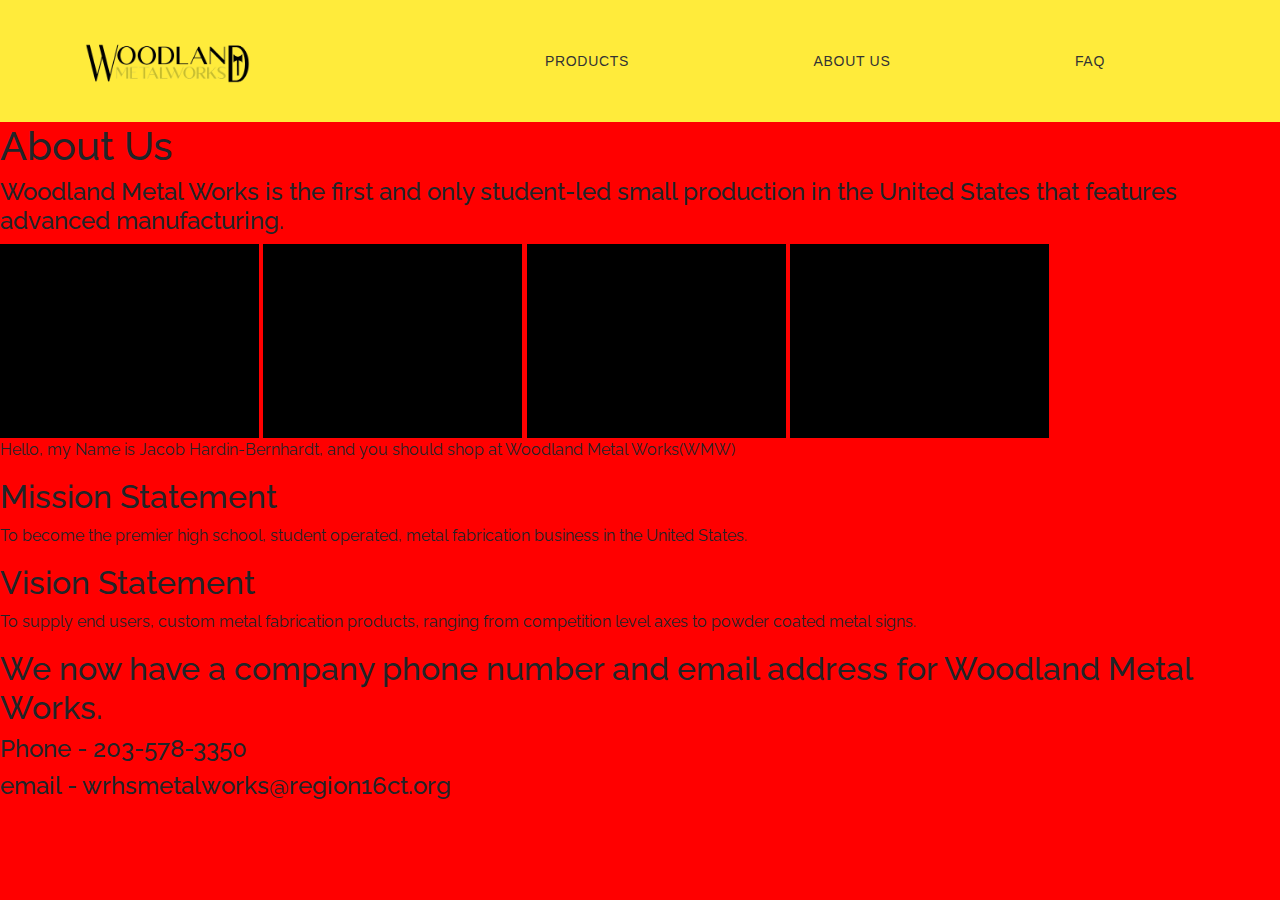
==== aboutus.html @ 1ccf2dd3 "i have everything we'll ever need in life. i am the one who knocks." ====
<!DOCTYPE html>
<html>
    <head>
        <meta charset="UTF-8">
      <meta name="viewport" content="width=device-width, initial-scale=1.0">
      <meta http-equiv="X-UA-Compatible" content="ie=edge">
      <title>About Us</title>
      
      <link href="//maxcdn.bootstrapcdn.com/bootstrap/4.1.1/css/bootstrap.min.css" rel="stylesheet" id="bootstrap-css">
      <script src="//maxcdn.bootstrapcdn.com/bootstrap/4.1.1/js/bootstrap.min.js"></script>
      <script src="//cdnjs.cloudflare.com/ajax/libs/jquery/3.2.1/jquery.min.js"></script>
  
      <link rel="stylesheet" href="tactics.css" type="text/css" />
      <link rel="stylesheet" href="https://fonts.googleapis.com/css2?family=Material+Symbols+Outlined:opsz,wght,FILL,GRAD@20..48,100..700,0..1,-50..200" />
    </head>
    
    <body>
      
      <header class="navigation" id="sticky-nav">
        <div class="container">
	            <div class="top-logo">
                <a href="general.html"><img src="TacoShack/ur_mom2.png"></a>
              </div>
		
			
            <nav id='cssmenu' class="navigation">
                <div id="head-mobile"></div>
                <div class="button"></div>

                <ul>
                    <li><a href="products.html">Products</a></li>
                    <li><a href="aboutus.html">About Us</a></li>
                    <!-- dropdown menu if needed
                    <li class="has-sub"><span class="submenu-button"></span><a href="services.html">Services</a>
                        <ul class="sub-menu">
                            <li><a href="services.html">Services</a></li>
                            <li><a href="coaching.html">Coaching</a></li>
                            <li><a href="workshop.html">Workshops</a></li>
                            <li><a href="retreats.html">Retreats</a></li>
                        </ul>
                    </li>
                    -->
                    <li><a href="faq.html">FAQ</a></li>
<!--                    <li class="book_trip"><a href="#"><i class="fa fa-map-marker"></i> Book Your Trip</a></li>-->
                </ul>
            </nav>
        </div>
    </header>

      
      <h1>About Us</h1>
      <h4>Woodland Metal Works is the first and only student-led small production in the United States that features advanced manufacturing.</h4>
      
      <div class = "jhbthegoat">
        
        <img src="TacoShack/jhb.png"></img>
        <img src="TacoShack/jhb.png"></img>
        <img src="TacoShack/jhb.png"></img>
        <img src="TacoShack/jhb.png"></img>
        
      </div>
      
      <p>Hello, my Name is Jacob Hardin-Bernhardt, and you should shop at Woodland Metal Works(WMW)</p>
      
      <h2>Mission Statement</h2>
      <p>To become the premier high school, student operated, metal fabrication business in the United States.</p>
      
      <h2>Vision Statement</h2>
      <p>To supply end users, custom metal fabrication products, ranging from competition level axes to powder coated metal signs.</p>
      
      <h2>We now have a company phone number and email address for Woodland Metal Works.</h2>
      <h4>Phone - 203-578-3350</h4>
      <h4>email - wrhsmetalworks@region16ct.org</h4>
      
       <script src="botspam.js"></script> 

    </body>
</html>
---- tactics.css ----
@import url('https://fonts.googleapis.com/css2?family=Karla:wght@600&display=swap');
@import url('https://fonts.googleapis.com/css2?family=Raleway:ital,wght@0,300;0,400;1,300;1,400&display=swap');

/* 

Los colores que usamos. No se si les gustan, pero ahora quiero que usamos estos colores porque no tenemos otros opciones:
Eins: #557571
Zwei: #D49A89
Drei: #F7D1BA
Vier: #F4F4F4
Usando este palete de colores: https://colorhunt.co/palette/557571d49a89f7d1baf4f4f4

oder wir konnen haben

Eins: #222831
Zwei: #393E46
Drei: #FFD369
Vier: #EEEEEE
Usando este palete de colores: https://colorhunt.co/palette/222831393e46ffd369eeeeee

oder wir konnen haben

Eins: #120136
Zwei: #035AA6
Drei: #40BAD5
Vier: #FCBF1E
Usando este palete de colores: https://colorhunt.co/palette/120136035aa640bad5fcbf1e

*/

header {
    text-align: center;
    padding: 12px;
}

h1 {
    font-family: 'Raleway';
}

h2 {
    font-family: 'Raleway';
}

h4 {
    font-family: 'Raleway';
}

p {
    font-family: 'Raleway';
}

/*Nav Bar */

.top-logo {
    float: left;
    width: 10%;
    margin-top: 20px;
}

.top-logo a {
    position: relative;
    z-index: 10;
}

header{
background:#FFEB3B;
color:#fff;
}
#cssmenu,
#cssmenu ul,
#cssmenu ul li,
#cssmenu ul li a,
#cssmenu #head-mobile {
border: 0;
list-style: none;
line-height: 1;
display: block;
position: relative;
-webkit-box-sizing: border-box;
-moz-box-sizing: border-box;
box-sizing: border-box
}

nav#cssmenu {
text-align: right;
line-height: 0;

}

.navigation.sticky.scrolling nav#cssmenu {
text-align: center;
margin-top: 10px;
float: none;
}

.navigation.sticky.scrolling .open_status {
display: none;
}

#cssmenu:after,
#cssmenu > ul:after {
content: ".";
display: block;
clear: both;
visibility: hidden;
line-height: 0;
height: 0
}

#cssmenu #head-mobile {
display: none
}

#cssmenu ul {
float: none;
text-align: center;
display: inline-block;
margin-bottom: 0;
}

#cssmenu > ul > li {
display: inline-block;
align-items: center;
padding-top: 2rem;
padding-left: 5rem;
padding-right: 5rem;
padding-bottom: 2rem;
}

#cssmenu > ul > li > a {
padding: 10px;
font-size: 14px;
letter-spacing: 0.7px;
text-decoration: none;
color: #333;
font-weight: 500;
text-transform: uppercase;
}

.navigation.sticky.scrolling #cssmenu > ul > li > a {
color: #fff;
}

.navigation.sticky.scrolling #cssmenu > ul > li > a:hover {
color: #3B8BeB;
}

#cssmenu > ul > li:hover > a,
#cssmenu > ul > li:hover > a, #cssmenu ul li.active a {
color: #E91E63;
}

#cssmenu > ul > li:hover,
#cssmenu ul li.active:hover,

#cssmenu ul li.has-sub.active:hover {
-webkit-transition: background .3s ease;
-ms-transition: background .3s ease;
transition: background .3s ease;
}

#cssmenu > ul > li.has-sub > a {
padding-right: 30px !important;
}

#cssmenu > ul > li.has-sub > a:after {
position: absolute;
top: 40px;
right: 11px;
width: 8px;
height: 2px;
content: '';
}

#cssmenu > ul > li.has-sub > a:before {
position: absolute;
right: 14px;
display: block;
font-family: FontAwesome;
content: "\f107";
-webkit-transition: all .25s ease;
-ms-transition: all .25s ease;
transition: all .25s ease;
}

#cssmenu > ul > li.has-sub > a:before {
color: #ccc;
}

#cssmenu > ul > li.has-sub:hover > a:before {
transform: rotate(180deg);
}

#cssmenu ul ul {
position: absolute;
left: -9999px;
z-index: 1;
background: #fff;
transform-origin: top;
transform: rotateX(-90deg);
transition: transform 0.2s linear;
border-radius: 4px;
}

#cssmenu li:hover > ul {
left: 0;
transform: rotateX(-0deg);
}

#cssmenu ul ul li {
height: 0;
-webkit-transition: all .25s ease;
-ms-transition: all .25s ease;
transition: all .25s ease
}

#cssmenu ul ul li:hover {}

#cssmenu li:hover > ul {
left: 0;
padding-left:0;
}

#cssmenu li:hover > ul > li {
height: 100%;
}

#cssmenu ul ul ul {
margin-left: 100%;
top: 0
}

#cssmenu ul ul li a {
border-bottom: 1px solid rgba(19, 17, 17, 0.61);
padding: 11px 15px;
width: 150px;
font-size: 13px;
text-decoration: none;
color: #333;
font-weight: 500;
line-height: 13px;
}


#cssmenu ul ul li:last-child > a,
#cssmenu ul ul li.last-item > a {
border-bottom: 0
}

#cssmenu ul ul li:hover > a,
#cssmenu ul ul li a:hover {
color: #000;
}

#cssmenu ul ul li.has-sub > a:after {
position: absolute;
top: 16px;
right: 11px;
width: 8px;
height: 2px;
display: block;
background: #ddd;
content: ''
}

#cssmenu ul ul li.has-sub > a:before {
position: absolute;
top: 13px;
right: 14px;
display: block;
width: 2px;
height: 8px;
background: #ddd;
content: '';
-webkit-transition: all .25s ease;
-ms-transition: all .25s ease;
transition: all .25s ease
}

#cssmenu ul ul > li.has-sub:hover > a:before {
top: 17px;
height: 0
}

#cssmenu ul ul li.has-sub:hover,
#cssmenu ul li.has-sub ul li.has-sub ul li:hover {
background: #555;
}

#cssmenu ul ul ul li.active a {
border-left: 1px solid #333
}

#cssmenu > ul > li.has-sub > ul > li.active > a,
#cssmenu > ul ul > li.has-sub > ul > li.active > a {
border-top: 1px solid #333
}

@media screen and (max-width:1000px) {

.open_status {
float: left !important;
}

#cssmenu > ul > li > a {
padding: 17px 10px;
background: #121116;
}

#cssmenu > ul > li > a {
padding: 16px 10px;
color: #ccc;
text-align: left;
}

#cssmenu ul {
float: none;
margin-top: 10px;
}


.logo {
max-width: 220px;
margin-left: 15px;
}

.logo2 {
display: none
}

nav {
width: 100%;
}

#cssmenu {
width: 100%;
float: none !important;
}

#cssmenu ul {
width: 100%;
display: none;
padding-left: 0;
}

#cssmenu ul li {
width: 100%;
border-top: 1px solid #999;
}

#cssmenu ul li:hover {
background: #363636;
}

#cssmenu ul ul li,
#cssmenu li:hover > ul > li {
height: auto
}

#cssmenu ul li a,
#cssmenu ul ul li a {
width: 100%;
border-bottom: 0
}

#cssmenu > ul > li {
float: none;
padding:0;
}

#cssmenu ul ul li a {
padding-left: 25px
}

#cssmenu ul ul li {
background: #333 !important;
}

#cssmenu ul ul li:hover {
background: #363636 !important
}

#cssmenu ul ul ul li a {
padding-left: 35px
}

#cssmenu ul ul li a {
color: #ddd;
background: none
}

#cssmenu ul ul li:hover > a,
#cssmenu ul ul li.active > a {
color: #fff
}

#cssmenu ul ul,
#cssmenu ul ul ul {
position: relative;
left: 0;
width: 100%;
margin: 0;
text-align: left
}

#cssmenu > ul > li.has-sub > a:after,
#cssmenu > ul > li.has-sub > a:before,
#cssmenu ul ul > li.has-sub > a:after,
#cssmenu ul ul > li.has-sub > a:before {
display: none
}

#cssmenu #head-mobile {
display: block;
padding: 26px;
color: #ddd;
font-size: 12px;
font-weight: 700;
}

#cssmenu .button {
width: 55px;
height: 46px;
position: absolute;
right: 0;
top: 18px;
cursor: pointer;
z-index: 12399994;
}

#cssmenu .button:after {
position: absolute;
top: 26px;
right: 20px;
display: block;
height: 8px;
width: 20px;
border-top: 2px solid #FF5722;
border-bottom: 2px solid #FF5722;
content: '';
}


#cssmenu .button:before {
-webkit-transition: all .3s ease;
-ms-transition: all .3s ease;
transition: all .3s ease;
position: absolute;
top: 19px;
right: 20px;
display: block;
height: 2px;
width: 20px;
background: #FF5722;
content: '';
}

#cssmenu .button.menu-opened:after {
-webkit-transition: all .3s ease;
-ms-transition: all .3s ease;
transition: all .3s ease;
top: 23px;
border: 0;
height: 2px;
width: 19px;
background: #FF5722;
-webkit-transform: rotate(45deg);
-moz-transform: rotate(45deg);
-ms-transform: rotate(45deg);
-o-transform: rotate(45deg);
transform: rotate(45deg);
}

#cssmenu .button.menu-opened:before {
top: 23px;
background: #FF5722;
width: 19px;
-webkit-transform: rotate(-45deg);
-moz-transform: rotate(-45deg);
-ms-transform: rotate(-45deg);
-o-transform: rotate(-45deg);
transform: rotate(-45deg);
}

#cssmenu .submenu-button {
position: absolute;
z-index: 99;
right: 0;
top: 0;
display: block;
border-left: 1px solid #fff;
height: 46px;
width: 46px;
cursor: pointer
}

#cssmenu .submenu-button.submenu-opened {
background: #262626
}

#cssmenu ul ul .submenu-button {
height: 34px;
width: 34px
}

#cssmenu .submenu-button:after {
position: absolute;
top: 22px;
right: 19px;
width: 8px;
height: 2px;
display: block;
background: #ddd;
content: ''
}

#cssmenu ul ul .submenu-button:after {
top: 15px;
right: 13px
}

#cssmenu .submenu-button.submenu-opened:after {
background: #fff
}

#cssmenu .submenu-button:before {
position: absolute;
top: 19px;
right: 22px;
display: block;
width: 2px;
height: 8px;
background: #ddd;
content: ''
}

#cssmenu ul ul .submenu-button:before {
top: 12px;
right: 16px
}

#cssmenu .submenu-button.submenu-opened:before {
display: none
}

#cssmenu ul ul ul li.active a {
border-left: none
}

#cssmenu > ul > li.has-sub > ul > li.active > a,
#cssmenu > ul ul > li.has-sub > ul > li.active > a {
border-top: none
}
}

.top-logo a img {
max-width: 165px;
width: auto;
padding-top: 5px;
}


.open{
display:block;
}

/* Styling the title of second parallax */
.parallax-2 h2 {
    margin: auto;
    position: relative;
    left: 500px;
    top: 300px;
    width: 250px;
    height: 37px;
    padding: 10px;
    background-color: black;
    color: white;
    text-align: center;
    font-size: 30px;
    font-family: Verdana;
}

.para-2 {
    text-align: center;
    padding: 25px;
    font-size: 17px;
    font-family: Verdana;
    background-color: black;
    color: white;
}

.para-3 {
    text-align: center;
    padding: 15px;
    font-size: 17px;
    font-family: Verdana;
    background-color: black;
    color: white;
}

#box-left {
    width: 50%;
    clip-path: polygon(0 0, calc(100% - 10vh) 0, 100% 100%, 0 100%);
    -webkit-clip-path: polygon(0 0, calc(100% - 10vh) 0, 100% 100%, 0 100%);
    margin-right: 0vh;
    padding: 5px 5px 5px 11vh;
    background: url('https://c.tenor.com/VcR3cl_TNQsAAAAM/big-floppa-mad-floppa.gif');
    text-align: center;
}

#box-right {
    width: 50%;
    clip-path: polygon(0 0, 100% 0, 100% 100%, calc(0% + 10vh) 100%);
    -webkit-clip-path: polygon(0 0, 100% 0, 100% 100%, calc(0% + 10vh) 100%);
    margin-left: 0vh;

    padding: 5px 7vh 5px 5px;
    background-color: black;
    text-align: center;
}

#landing-area {
    width: 100vw;
    height: 100vh;
    display: flex;
    background-color: gold;
}


/*

Custom Icons Below: 
Inserting Custom Symbols: <span class="material-symbols-outlined">name of thing</span>
https://fonts.google.com/icons
*/

.material-symbols-outlined {
  font-variation-settings:
  'FILL' 0,
  'wght' 400,
  'GRAD' 0,
  'opsz' 48
}

/*

Custom Icons Above

*/

.sliding-words-wrapper {
  vertical-align: top;
  display: inline-flex;
  overflow: hidden;
  /* set height to fit one item */
  height: 22.4px;
}

.sliding-words {
  display: inline-flex;
  flex-direction: column;
  position: relative;
  top: 0;
  animation: slide-words 10s linear infinite;
}

@keyframes slide-words {
  from {
    top: 0;
  }
  to {
    /* (Word count - 1) * 100% */
    top: -450%;
  }
}

.jhbthegoat {
    -webkit-filter: brightness(10%); /* Safari 6.0 - 9.0 */
  filter: brightness(0%);
  animation-name: example;
  animation-duration: 100s;
  transform: rotate(0deg);
}

@keyframes example {
  from {filter: brightness(10%);}
  to {filter: brightness(750%);}
  from {transform: rotate(0deg);}
  to {transform: rotate(18000deg);}
}

body {
    background-color: red;
    animation-name: example2;
    animation-duration: 0.5s;    
    animation-iteration-count: infinite;
}

@keyframes example2 {
  from   {background-color: red;}
  to  {background-color: yellow;}
}
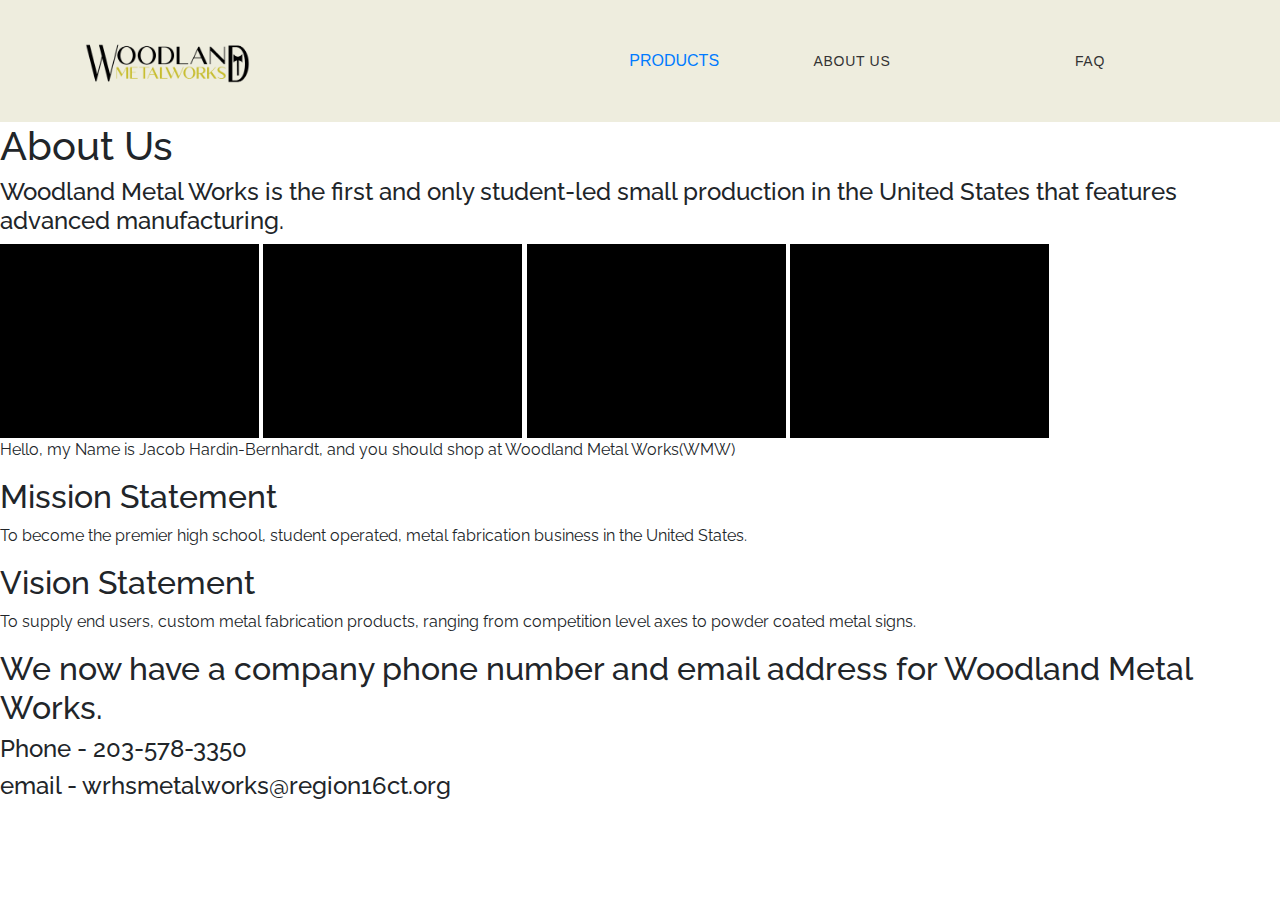
==== commit 7b83b944: "yes jesus give me that tezcatlipoca sauce" ====
--- a/aboutus.html
+++ b/aboutus.html
@@ -28,7 +28,14 @@
                 <div class="button"></div>
 
                 <ul>
-                    <li><a href="products.html">Products</a></li>
+                    <div class="dropdown">
+                        <li><a href="products.html">PRODUCTS</a></li>
+                        <div class="dropdown-content">
+                            <a href="Axe.html"> AXES </a>
+                            <a href="Chess.html"> CHESS PIECES </a>
+                            <a href="Sign.html"> SIGNS </a>
+                        </div>
+                    </div>
                     <li><a href="aboutus.html">About Us</a></li>
                     <!-- dropdown menu if needed
                     <li class="has-sub"><span class="submenu-button"></span><a href="services.html">Services</a>
--- a/tactics.css
+++ b/tactics.css
@@ -18,15 +18,9 @@
 Vier: #EEEEEE
 Usando este palete de colores: https://colorhunt.co/palette/222831393e46ffd369eeeeee
 
-oder wir konnen haben
-
-Eins: #120136
-Zwei: #035AA6
-Drei: #40BAD5
-Vier: #FCBF1E
-Usando este palete de colores: https://colorhunt.co/palette/120136035aa640bad5fcbf1e
-
 */
+
+
 
 header {
     text-align: center;
@@ -62,506 +56,534 @@
     z-index: 10;
 }
 
-header{
-background:#FFEB3B;
-color:#fff;
-}
+header {
+    background: #EEEDDE;
+    color: #fff;
+}
+
 #cssmenu,
 #cssmenu ul,
 #cssmenu ul li,
 #cssmenu ul li a,
 #cssmenu #head-mobile {
-border: 0;
-list-style: none;
-line-height: 1;
-display: block;
-position: relative;
--webkit-box-sizing: border-box;
--moz-box-sizing: border-box;
-box-sizing: border-box
+    border: 0;
+    list-style: none;
+    line-height: 1;
+    display: block;
+    position: relative;
+    -webkit-box-sizing: border-box;
+    -moz-box-sizing: border-box;
+    box-sizing: border-box
 }
 
 nav#cssmenu {
-text-align: right;
-line-height: 0;
+    text-align: right;
+    line-height: 0;
 
 }
 
 .navigation.sticky.scrolling nav#cssmenu {
-text-align: center;
-margin-top: 10px;
-float: none;
+    text-align: center;
+    margin-top: 10px;
+    float: none;
 }
 
 .navigation.sticky.scrolling .open_status {
-display: none;
+    display: none;
 }
 
 #cssmenu:after,
-#cssmenu > ul:after {
-content: ".";
-display: block;
-clear: both;
-visibility: hidden;
-line-height: 0;
-height: 0
+#cssmenu>ul:after {
+    content: ".";
+    display: block;
+    clear: both;
+    visibility: hidden;
+    line-height: 0;
+    height: 0
 }
 
 #cssmenu #head-mobile {
-display: none
+    display: none
 }
 
 #cssmenu ul {
-float: none;
-text-align: center;
-display: inline-block;
-margin-bottom: 0;
-}
-
-#cssmenu > ul > li {
-display: inline-block;
-align-items: center;
-padding-top: 2rem;
-padding-left: 5rem;
-padding-right: 5rem;
-padding-bottom: 2rem;
-}
-
-#cssmenu > ul > li > a {
-padding: 10px;
-font-size: 14px;
-letter-spacing: 0.7px;
-text-decoration: none;
-color: #333;
-font-weight: 500;
-text-transform: uppercase;
-}
-
-.navigation.sticky.scrolling #cssmenu > ul > li > a {
-color: #fff;
-}
-
-.navigation.sticky.scrolling #cssmenu > ul > li > a:hover {
-color: #3B8BeB;
-}
-
-#cssmenu > ul > li:hover > a,
-#cssmenu > ul > li:hover > a, #cssmenu ul li.active a {
-color: #E91E63;
-}
-
-#cssmenu > ul > li:hover,
+    float: none;
+    text-align: center;
+    display: inline-block;
+    margin-bottom: 0;
+}
+
+#cssmenu>ul>li {
+    display: inline-block;
+    align-items: center;
+    padding-top: 2rem;
+    padding-left: 5rem;
+    padding-right: 5rem;
+    padding-bottom: 2rem;
+}
+
+#cssmenu>ul>li>a {
+    padding: 10px;
+    font-size: 14px;
+    letter-spacing: 0.7px;
+    text-decoration: none;
+    color: #333;
+    font-weight: 500;
+    text-transform: uppercase;
+}
+
+.navigation.sticky.scrolling #cssmenu>ul>li>a {
+    color: #fff;
+}
+
+.navigation.sticky.scrolling #cssmenu>ul>li>a:hover {
+    color: #3B8BeB;
+}
+
+#cssmenu>ul>li:hover>a,
+#cssmenu>ul>li:hover>a,
+#cssmenu ul li.active a {
+    color: #E91E63;
+}
+
+#cssmenu>ul>li:hover,
 #cssmenu ul li.active:hover,
 
 #cssmenu ul li.has-sub.active:hover {
--webkit-transition: background .3s ease;
--ms-transition: background .3s ease;
-transition: background .3s ease;
-}
-
-#cssmenu > ul > li.has-sub > a {
-padding-right: 30px !important;
-}
-
-#cssmenu > ul > li.has-sub > a:after {
-position: absolute;
-top: 40px;
-right: 11px;
-width: 8px;
-height: 2px;
-content: '';
-}
-
-#cssmenu > ul > li.has-sub > a:before {
-position: absolute;
-right: 14px;
-display: block;
-font-family: FontAwesome;
-content: "\f107";
--webkit-transition: all .25s ease;
--ms-transition: all .25s ease;
-transition: all .25s ease;
-}
-
-#cssmenu > ul > li.has-sub > a:before {
-color: #ccc;
-}
-
-#cssmenu > ul > li.has-sub:hover > a:before {
-transform: rotate(180deg);
+    -webkit-transition: background .3s ease;
+    -ms-transition: background .3s ease;
+    transition: background .3s ease;
+}
+
+#cssmenu>ul>li.has-sub>a {
+    padding-right: 30px !important;
+}
+
+#cssmenu>ul>li.has-sub>a:after {
+    position: absolute;
+    top: 40px;
+    right: 11px;
+    width: 8px;
+    height: 2px;
+    content: '';
+}
+
+#cssmenu>ul>li.has-sub>a:before {
+    position: absolute;
+    right: 14px;
+    display: block;
+    font-family: FontAwesome;
+    content: "\f107";
+    -webkit-transition: all .25s ease;
+    -ms-transition: all .25s ease;
+    transition: all .25s ease;
+}
+
+#cssmenu>ul>li.has-sub>a:before {
+    color: #ccc;
+}
+
+#cssmenu>ul>li.has-sub:hover>a:before {
+    transform: rotate(180deg);
 }
 
 #cssmenu ul ul {
-position: absolute;
-left: -9999px;
-z-index: 1;
-background: #fff;
-transform-origin: top;
-transform: rotateX(-90deg);
-transition: transform 0.2s linear;
-border-radius: 4px;
-}
-
-#cssmenu li:hover > ul {
-left: 0;
-transform: rotateX(-0deg);
+    position: absolute;
+    left: -9999px;
+    z-index: 1;
+    background: #fff;
+    transform-origin: top;
+    transform: rotateX(-90deg);
+    transition: transform 0.2s linear;
+    border-radius: 4px;
+}
+
+#cssmenu li:hover>ul {
+    left: 0;
+    transform: rotateX(-0deg);
 }
 
 #cssmenu ul ul li {
-height: 0;
--webkit-transition: all .25s ease;
--ms-transition: all .25s ease;
-transition: all .25s ease
+    height: 0;
+    -webkit-transition: all .25s ease;
+    -ms-transition: all .25s ease;
+    transition: all .25s ease
 }
 
 #cssmenu ul ul li:hover {}
 
-#cssmenu li:hover > ul {
-left: 0;
-padding-left:0;
-}
-
-#cssmenu li:hover > ul > li {
-height: 100%;
+#cssmenu li:hover>ul {
+    left: 0;
+    padding-left: 0;
+}
+
+#cssmenu li:hover>ul>li {
+    height: 100%;
 }
 
 #cssmenu ul ul ul {
-margin-left: 100%;
-top: 0
+    margin-left: 100%;
+    top: 0
 }
 
 #cssmenu ul ul li a {
-border-bottom: 1px solid rgba(19, 17, 17, 0.61);
-padding: 11px 15px;
-width: 150px;
-font-size: 13px;
-text-decoration: none;
-color: #333;
-font-weight: 500;
-line-height: 13px;
-}
-
-
-#cssmenu ul ul li:last-child > a,
-#cssmenu ul ul li.last-item > a {
-border-bottom: 0
-}
-
-#cssmenu ul ul li:hover > a,
+    border-bottom: 1px solid rgba(19, 17, 17, 0.61);
+    padding: 11px 15px;
+    width: 150px;
+    font-size: 13px;
+    text-decoration: none;
+    color: #333;
+    font-weight: 500;
+    line-height: 13px;
+}
+
+
+#cssmenu ul ul li:last-child>a,
+#cssmenu ul ul li.last-item>a {
+    border-bottom: 0
+}
+
+#cssmenu ul ul li:hover>a,
 #cssmenu ul ul li a:hover {
-color: #000;
-}
-
-#cssmenu ul ul li.has-sub > a:after {
-position: absolute;
-top: 16px;
-right: 11px;
-width: 8px;
-height: 2px;
-display: block;
-background: #ddd;
-content: ''
-}
-
-#cssmenu ul ul li.has-sub > a:before {
-position: absolute;
-top: 13px;
-right: 14px;
-display: block;
-width: 2px;
-height: 8px;
-background: #ddd;
-content: '';
--webkit-transition: all .25s ease;
--ms-transition: all .25s ease;
-transition: all .25s ease
-}
-
-#cssmenu ul ul > li.has-sub:hover > a:before {
-top: 17px;
-height: 0
+    color: #000;
+}
+
+#cssmenu ul ul li.has-sub>a:after {
+    position: absolute;
+    top: 16px;
+    right: 11px;
+    width: 8px;
+    height: 2px;
+    display: block;
+    background: #ddd;
+    content: ''
+}
+
+#cssmenu ul ul li.has-sub>a:before {
+    position: absolute;
+    top: 13px;
+    right: 14px;
+    display: block;
+    width: 2px;
+    height: 8px;
+    background: #ddd;
+    content: '';
+    -webkit-transition: all .25s ease;
+    -ms-transition: all .25s ease;
+    transition: all .25s ease
+}
+
+#cssmenu ul ul>li.has-sub:hover>a:before {
+    top: 17px;
+    height: 0
 }
 
 #cssmenu ul ul li.has-sub:hover,
 #cssmenu ul li.has-sub ul li.has-sub ul li:hover {
-background: #555;
+    background: #555;
 }
 
 #cssmenu ul ul ul li.active a {
-border-left: 1px solid #333
-}
-
-#cssmenu > ul > li.has-sub > ul > li.active > a,
-#cssmenu > ul ul > li.has-sub > ul > li.active > a {
-border-top: 1px solid #333
+    border-left: 1px solid #333
+}
+
+#cssmenu>ul>li.has-sub>ul>li.active>a,
+#cssmenu>ul ul>li.has-sub>ul>li.active>a {
+    border-top: 1px solid #333
 }
 
 @media screen and (max-width:1000px) {
 
-.open_status {
-float: left !important;
-}
-
-#cssmenu > ul > li > a {
-padding: 17px 10px;
-background: #121116;
-}
-
-#cssmenu > ul > li > a {
-padding: 16px 10px;
-color: #ccc;
-text-align: left;
-}
-
-#cssmenu ul {
-float: none;
-margin-top: 10px;
-}
-
-
-.logo {
-max-width: 220px;
-margin-left: 15px;
-}
-
-.logo2 {
-display: none
-}
-
-nav {
-width: 100%;
-}
-
-#cssmenu {
-width: 100%;
-float: none !important;
-}
-
-#cssmenu ul {
-width: 100%;
-display: none;
-padding-left: 0;
-}
-
-#cssmenu ul li {
-width: 100%;
-border-top: 1px solid #999;
-}
-
-#cssmenu ul li:hover {
-background: #363636;
-}
-
-#cssmenu ul ul li,
-#cssmenu li:hover > ul > li {
-height: auto
-}
-
-#cssmenu ul li a,
-#cssmenu ul ul li a {
-width: 100%;
-border-bottom: 0
-}
-
-#cssmenu > ul > li {
-float: none;
-padding:0;
-}
-
-#cssmenu ul ul li a {
-padding-left: 25px
-}
-
-#cssmenu ul ul li {
-background: #333 !important;
-}
-
-#cssmenu ul ul li:hover {
-background: #363636 !important
-}
-
-#cssmenu ul ul ul li a {
-padding-left: 35px
-}
-
-#cssmenu ul ul li a {
-color: #ddd;
-background: none
-}
-
-#cssmenu ul ul li:hover > a,
-#cssmenu ul ul li.active > a {
-color: #fff
-}
-
-#cssmenu ul ul,
-#cssmenu ul ul ul {
-position: relative;
-left: 0;
-width: 100%;
-margin: 0;
-text-align: left
-}
-
-#cssmenu > ul > li.has-sub > a:after,
-#cssmenu > ul > li.has-sub > a:before,
-#cssmenu ul ul > li.has-sub > a:after,
-#cssmenu ul ul > li.has-sub > a:before {
-display: none
-}
-
-#cssmenu #head-mobile {
-display: block;
-padding: 26px;
-color: #ddd;
-font-size: 12px;
-font-weight: 700;
-}
-
-#cssmenu .button {
-width: 55px;
-height: 46px;
-position: absolute;
-right: 0;
-top: 18px;
-cursor: pointer;
-z-index: 12399994;
-}
-
-#cssmenu .button:after {
-position: absolute;
-top: 26px;
-right: 20px;
-display: block;
-height: 8px;
-width: 20px;
-border-top: 2px solid #FF5722;
-border-bottom: 2px solid #FF5722;
-content: '';
-}
-
-
-#cssmenu .button:before {
--webkit-transition: all .3s ease;
--ms-transition: all .3s ease;
-transition: all .3s ease;
-position: absolute;
-top: 19px;
-right: 20px;
-display: block;
-height: 2px;
-width: 20px;
-background: #FF5722;
-content: '';
-}
-
-#cssmenu .button.menu-opened:after {
--webkit-transition: all .3s ease;
--ms-transition: all .3s ease;
-transition: all .3s ease;
-top: 23px;
-border: 0;
-height: 2px;
-width: 19px;
-background: #FF5722;
--webkit-transform: rotate(45deg);
--moz-transform: rotate(45deg);
--ms-transform: rotate(45deg);
--o-transform: rotate(45deg);
-transform: rotate(45deg);
-}
-
-#cssmenu .button.menu-opened:before {
-top: 23px;
-background: #FF5722;
-width: 19px;
--webkit-transform: rotate(-45deg);
--moz-transform: rotate(-45deg);
--ms-transform: rotate(-45deg);
--o-transform: rotate(-45deg);
-transform: rotate(-45deg);
-}
-
-#cssmenu .submenu-button {
-position: absolute;
-z-index: 99;
-right: 0;
-top: 0;
-display: block;
-border-left: 1px solid #fff;
-height: 46px;
-width: 46px;
-cursor: pointer
-}
-
-#cssmenu .submenu-button.submenu-opened {
-background: #262626
-}
-
-#cssmenu ul ul .submenu-button {
-height: 34px;
-width: 34px
-}
-
-#cssmenu .submenu-button:after {
-position: absolute;
-top: 22px;
-right: 19px;
-width: 8px;
-height: 2px;
-display: block;
-background: #ddd;
-content: ''
-}
-
-#cssmenu ul ul .submenu-button:after {
-top: 15px;
-right: 13px
-}
-
-#cssmenu .submenu-button.submenu-opened:after {
-background: #fff
-}
-
-#cssmenu .submenu-button:before {
-position: absolute;
-top: 19px;
-right: 22px;
-display: block;
-width: 2px;
-height: 8px;
-background: #ddd;
-content: ''
-}
-
-#cssmenu ul ul .submenu-button:before {
-top: 12px;
-right: 16px
-}
-
-#cssmenu .submenu-button.submenu-opened:before {
-display: none
-}
-
-#cssmenu ul ul ul li.active a {
-border-left: none
-}
-
-#cssmenu > ul > li.has-sub > ul > li.active > a,
-#cssmenu > ul ul > li.has-sub > ul > li.active > a {
-border-top: none
-}
+    .open_status {
+        float: left !important;
+    }
+
+    #cssmenu>ul>li>a {
+        padding: 17px 10px;
+        background: #121116;
+    }
+
+    #cssmenu>ul>li>a {
+        padding: 16px 10px;
+        color: #ccc;
+        text-align: left;
+    }
+
+    #cssmenu ul {
+        float: none;
+        margin-top: 10px;
+    }
+
+
+    .logo {
+        max-width: 220px;
+        margin-left: 15px;
+    }
+
+    .logo2 {
+        display: none
+    }
+
+    nav {
+        width: 100%;
+    }
+
+    #cssmenu {
+        width: 100%;
+        float: none !important;
+    }
+
+    #cssmenu ul {
+        width: 100%;
+        display: none;
+        padding-left: 0;
+    }
+
+    #cssmenu ul li {
+        width: 100%;
+        border-top: 1px solid #999;
+    }
+
+    #cssmenu ul li:hover {
+        background: #363636;
+    }
+
+    #cssmenu ul ul li,
+    #cssmenu li:hover>ul>li {
+        height: auto
+    }
+
+    #cssmenu ul li a,
+    #cssmenu ul ul li a {
+        width: 100%;
+        border-bottom: 0
+    }
+
+    #cssmenu>ul>li {
+        float: none;
+        padding: 0;
+    }
+
+    #cssmenu ul ul li a {
+        padding-left: 25px
+    }
+
+    #cssmenu ul ul li {
+        background: #333 !important;
+    }
+
+    #cssmenu ul ul li:hover {
+        background: #363636 !important
+    }
+
+    #cssmenu ul ul ul li a {
+        padding-left: 35px
+    }
+
+    #cssmenu ul ul li a {
+        color: #ddd;
+        background: none
+    }
+
+    #cssmenu ul ul li:hover>a,
+    #cssmenu ul ul li.active>a {
+        color: #fff
+    }
+
+    #cssmenu ul ul,
+    #cssmenu ul ul ul {
+        position: relative;
+        left: 0;
+        width: 100%;
+        margin: 0;
+        text-align: left
+    }
+
+    #cssmenu>ul>li.has-sub>a:after,
+    #cssmenu>ul>li.has-sub>a:before,
+    #cssmenu ul ul>li.has-sub>a:after,
+    #cssmenu ul ul>li.has-sub>a:before {
+        display: none
+    }
+
+    #cssmenu #head-mobile {
+        display: block;
+        padding: 26px;
+        color: #ddd;
+        font-size: 12px;
+        font-weight: 700;
+    }
+
+    #cssmenu .button {
+        width: 55px;
+        height: 46px;
+        position: absolute;
+        right: 0;
+        top: 18px;
+        cursor: pointer;
+        z-index: 12399994;
+    }
+
+    #cssmenu .button:after {
+        position: absolute;
+        top: 26px;
+        right: 20px;
+        display: block;
+        height: 8px;
+        width: 20px;
+        border-top: 2px solid #FF5722;
+        border-bottom: 2px solid #FF5722;
+        content: '';
+    }
+
+
+    #cssmenu .button:before {
+        -webkit-transition: all .3s ease;
+        -ms-transition: all .3s ease;
+        transition: all .3s ease;
+        position: absolute;
+        top: 19px;
+        right: 20px;
+        display: block;
+        height: 2px;
+        width: 20px;
+        background: #FF5722;
+        content: '';
+    }
+
+    #cssmenu .button.menu-opened:after {
+        -webkit-transition: all .3s ease;
+        -ms-transition: all .3s ease;
+        transition: all .3s ease;
+        top: 23px;
+        border: 0;
+        height: 2px;
+        width: 19px;
+        background: #FF5722;
+        -webkit-transform: rotate(45deg);
+        -moz-transform: rotate(45deg);
+        -ms-transform: rotate(45deg);
+        -o-transform: rotate(45deg);
+        transform: rotate(45deg);
+    }
+
+    #cssmenu .button.menu-opened:before {
+        top: 23px;
+        background: #FF5722;
+        width: 19px;
+        -webkit-transform: rotate(-45deg);
+        -moz-transform: rotate(-45deg);
+        -ms-transform: rotate(-45deg);
+        -o-transform: rotate(-45deg);
+        transform: rotate(-45deg);
+    }
+
+    #cssmenu .submenu-button {
+        position: absolute;
+        z-index: 99;
+        right: 0;
+        top: 0;
+        display: block;
+        border-left: 1px solid #fff;
+        height: 46px;
+        width: 46px;
+        cursor: pointer
+    }
+
+    #cssmenu .submenu-button.submenu-opened {
+        background: #262626
+    }
+
+    #cssmenu ul ul .submenu-button {
+        height: 34px;
+        width: 34px
+    }
+
+    #cssmenu .submenu-button:after {
+        position: absolute;
+        top: 22px;
+        right: 19px;
+        width: 8px;
+        height: 2px;
+        display: block;
+        background: #ddd;
+        content: ''
+    }
+
+    #cssmenu ul ul .submenu-button:after {
+        top: 15px;
+        right: 13px
+    }
+
+    #cssmenu .submenu-button.submenu-opened:after {
+        background: #fff
+    }
+
+    #cssmenu .submenu-button:before {
+        position: absolute;
+        top: 19px;
+        right: 22px;
+        display: block;
+        width: 2px;
+        height: 8px;
+        background: #ddd;
+        content: ''
+    }
+
+    #cssmenu ul ul .submenu-button:before {
+        top: 12px;
+        right: 16px
+    }
+
+    #cssmenu .submenu-button.submenu-opened:before {
+        display: none
+    }
+
+    #cssmenu ul ul ul li.active a {
+        border-left: none
+    }
+
+    #cssmenu>ul>li.has-sub>ul>li.active>a,
+    #cssmenu>ul ul>li.has-sub>ul>li.active>a {
+        border-top: none
+    }
 }
 
 .top-logo a img {
-max-width: 165px;
-width: auto;
-padding-top: 5px;
-}
-
-
-.open{
-display:block;
+    max-width: 165px;
+    width: auto;
+    padding-top: 5px;
+}
+
+
+.open {
+    display: block;
+}
+
+/* Styling the title of second parallax */
+.parallax-1 {
+    width: 100%;
+    height: 600px;
+    background: url(TacoShack/edgar.png);
+    background-size: 100% 100%;
+    background-attachment: fixed;
+}
+
+
+
+.para-1 {
+    padding: 50px;
+    background-color: black;
+    color: white;
+    font-size: 17px;
+}
+
+.parallax-2 {
+    width: 100%;
+    height: 600px;
+    background: url('https://c.tenor.com/VcR3cl_TNQsAAAAM/big-floppa-mad-floppa.gif');
+    background-size: 100% 100%;
+    background-attachment: fixed;
 }
 
 /* Styling the title of second parallax */
@@ -581,12 +603,19 @@
 }
 
 .para-2 {
-    text-align: center;
+
+    height: 450;
     padding: 25px;
     font-size: 17px;
     font-family: Verdana;
-    background-color: black;
+    background: #EEEDDE;
     color: white;
+}
+
+.para-2 img {
+
+    padding-left: 30vh;
+
 }
 
 .para-3 {
@@ -604,7 +633,17 @@
     -webkit-clip-path: polygon(0 0, calc(100% - 10vh) 0, 100% 100%, 0 100%);
     margin-right: 0vh;
     padding: 5px 5px 5px 11vh;
-    background: url('https://c.tenor.com/VcR3cl_TNQsAAAAM/big-floppa-mad-floppa.gif');
+    background-color: #E0DDAA;
+    text-align: center;
+}
+
+#box-left2 {
+    width: 100%;
+    clip-path: polygon(0 0, 0 0, 0% 0%, 0 0%);
+    -webkit-clip-path: polygon(0 0, calc(100% + 1000vh) 0, 100% 100%, 0 100%);
+    margin-right: 0vh;
+    padding: 5px 5px 5px 11vh;
+    background-color: #E0DDAA;
     text-align: center;
 }
 
@@ -615,18 +654,23 @@
     margin-left: 0vh;
 
     padding: 5px 7vh 5px 5px;
-    background-color: black;
+    background-color: #203239;
     text-align: center;
 }
 
 #landing-area {
     width: 100vw;
-    height: 100vh;
+    height: 85vh;
     display: flex;
-    background-color: gold;
-}
-
-
+    background-color: #EEEDDE;
+}
+
+#landing-area2 {
+    width: 100vw;
+    height: 30vh;
+    display: flex;
+    background-color: #EEEDDE;
+}
 /*
 
 Custom Icons Below: 
@@ -635,11 +679,11 @@
 */
 
 .material-symbols-outlined {
-  font-variation-settings:
-  'FILL' 0,
-  'wght' 400,
-  'GRAD' 0,
-  'opsz' 48
+    font-variation-settings:
+        'FILL'0,
+        'wght'400,
+        'GRAD'0,
+        'opsz'48
 }
 
 /*
@@ -649,54 +693,892 @@
 */
 
 .sliding-words-wrapper {
-  vertical-align: top;
-  display: inline-flex;
-  overflow: hidden;
-  /* set height to fit one item */
-  height: 22.4px;
+    vertical-align: top;
+    display: inline-flex;
+    overflow: hidden;
+    /* set height to fit one item */
+    height: 22.4px;
 }
 
 .sliding-words {
-  display: inline-flex;
-  flex-direction: column;
+    display: inline-flex;
+    flex-direction: column;
+    position: relative;
+    top: 0;
+    animation: slide-words 10s linear infinite;
+}
+
+@keyframes slide-words {
+    from {
+        top: 0;
+    }
+
+    to {
+        /* (Word count - 1) * 100% */
+        top: -450%;
+    }
+}
+
+.jhbthegoat {
+    -webkit-filter: brightness(10%);
+    /* Safari 6.0 - 9.0 */
+    filter: brightness(0%);
+    animation-name: example;
+    animation-duration: 100s;
+    transform: rotate(0deg);
+}
+
+@keyframes example {
+    from {
+        filter: brightness(10%);
+    }
+
+    to {
+        filter: brightness(750%);
+    }
+
+    from {
+        transform: rotate(0deg);
+    }
+
+    to {
+        transform: rotate(18000deg);
+    }
+}
+
+
+
+@keyframes bganimation {
+    0% {
+        background: #c2d9fb;
+    }
+
+    15% {
+        background: #a3c8ff;
+    }
+
+    50% {
+        background: #89b7fb;
+    }
+
+    75% {
+        background: #77acfb;
+    }
+
+    100% {
+        background: #c2d9fb;
+    }
+}
+
+@-webkit-keyframes bganimation {
+    0% {
+        background: #c2d9fb;
+    }
+
+    15% {
+        background: #a3c8ff;
+    }
+
+    50% {
+        background: #89b7fb;
+    }
+
+    75% {
+        background: #77acfb;
+    }
+
+    100% {
+        background: #c2d9fb;
+    }
+}
+
+.animatedbg-outer {
+    position: fixed;
+    top: 0;
+    left: 0;
+    width: 100%;
+    height: 100%;
+    overflow: hidden;
+    z-index: -1;
+}
+
+.bg-animated {
+    position: absolute;
+    top: 0;
+    left: 0;
+    width: 100%;
+    height: 100%;
+    z-index: 1;
+}
+
+.bg-animated li {
+    position: absolute;
+    list-style: none;
+    display: block;
+    width: 40px;
+    height: 40px;
+    background-image: url(TacoShack/bearp2.png);
+    bottom: 50px;
+    animation: square 25s infinite;
+    -webkit-animation: square 25s infinite;
+    transition-timing-function: linear;
+    -webkit-transition-timing-function: linear;
+    opacity: 0;
+}
+
+.bg-animated li:nth-child(1) {
+    left: 0%;
+    width: 200px;
+    height: 200px;
+    background-image: url(TacoShack/doggy.png);
+    
+}
+
+.bg-animated li:nth-child(2) {
+    left: 8%;
+     width: 200px;
+    height: 200px;
+    background-image: url(TacoShack/doggy.png);
+    -webkit-animation-delay: 2s;
+    animation-delay: 2s;
+    -webkit-animation-duration: 15s;
+    animation-duration: 15s;
+}
+
+.bg-animated li:nth-child(3) {
+    left: 12%;
+     width: 200px;
+    height: 200px;
+    background-image: url(TacoShack/doggy.png);
+    -webkit-animation-delay: 4s;
+    animation-delay: 4s;
+}
+
+.bg-animated li:nth-child(4) {
+    left: 16%;
+     width: 200px;
+    height: 200px;
+    background-image: url(TacoShack/doggy.png);
+    -webkit-animation-duration: 20s;
+    animation-duration: 20s;
+}
+
+.bg-animated li:nth-child(5) {
+    left: 20%;
+     width: 200px;
+    height: 200px;
+    background-image: url(TacoShack/doggy.png);
+   
+}
+
+.bg-animated li:nth-child(6) {
+    left: 24%;
+     width: 200px;
+    height: 200px;
+    background-image: url(TacoShack/doggy.png);
+    -webkit-animation-delay: 3s;
+    animation-delay: 3s;
+}
+
+.bg-animated li:nth-child(7) {
+    left: 20%;
+     width: 200px;
+    height: 200px;
+    background-image: url(TacoShack/doggy.png);
+    -webkit-animation-delay: 15s;
+    animation-delay: 15s;
+    -webkit-animation-duration: 40s;
+    animation-duration: 40s;
+}
+
+.bg-animated li:nth-child(8) {
+    left: 28%;
+     width: 200px;
+    height: 200px;
+    background-image: url(TacoShack/doggy.png);
+    -webkit-animation-delay: 15s;
+    animation-delay: 15s;
+    -webkit-animation-duration: 40s;
+    animation-duration: 40s;
+}
+
+.bg-animated li:nth-child(9) {
+    left: 32%;
+     width: 200px;
+    height: 200px;
+    background-image: url(TacoShack/doggy.png);
+    -webkit-animation-delay: 2s;
+    animation-delay: 2s;
+    -webkit-animation-duration: 40s;
+    animation-duration: 40s;
+}
+
+.bg-animated li:nth-child(10) {
+    left: 36%;
+     width: 200px;
+    height: 200px;
+    background-image: url(TacoShack/doggy.png);
+    -webkit-animation-delay: 10s;
+    animation-delay: 10s;
+}
+
+.bg-animated li:nth-child(11) {
+    left: 40%;
+     width: 200px;
+    height: 200px;
+    background-image: url(TacoShack/doggy.png);
+    -webkit-animation-delay: 7s;
+    animation-delay: 7s;
+}
+
+.bg-animated li:nth-child(12) {
+    left: 44%;
+     width: 200px;
+    height: 200px;
+    background-image: url(TacoShack/doggy.png);
+    -webkit-animation-delay: 8s;
+    animation-delay: 8s;
+}
+
+.bg-animated li:nth-child(13) {
+    left: 48%;
+     width: 200px;
+    height: 200px;
+    background-image: url(TacoShack/doggy.png);
+    -webkit-animation-delay: 4s;
+    animation-delay: 4s;
+}
+
+.bg-animated li:nth-child(14) {
+    left: 52%;
+     width: 200px;
+    height: 200px;
+    background-image: url(TacoShack/doggy.png);
+    -webkit-animation-delay: 8s;
+    animation-delay: 8s;
+}
+
+.bg-animated li:nth-child(15) {
+    left: left 48%;
+     width: 200px;
+    height: 200px;
+    background-image: url(TacoShack/doggy.png);
+    -webkit-animation-delay: 6s;
+    animation-delay: 6s;
+    -webkit-animation-duration: 15s;
+    animation-duration: 15s;
+}
+
+.bg-animated li:nth-child(16) {
+    left: 46%;
+     width: 200px;
+    height: 200px;
+    background-image: url(TacoShack/doggy.png);
+    -webkit-animation-delay: 14s;
+    animation-delay: 14s;
+}
+
+.bg-animated li:nth-child(17) {
+    left: 37%;
+     width: 200px;
+    height: 200px;
+    background-image: url(TacoShack/doggy.png);
+    -webkit-animation-delay: 17s;
+    animation-delay: 17s;
+    -webkit-animation-duration: 20s;
+    animation-duration: 20s;
+}
+
+.bg-animated li:nth-child(18) {
+    left: 36%;
+     width: 200px;
+    height: 200px;
+    background-image: url(TacoShack/doggy.png);
+    -webkit-animation-delay: 3s;
+    animation-delay: 3s;
+    -webkit-animation-duration: 20s;
+    animation-duration: 20s;
+}
+
+.bg-animated li:nth-child(19) {
+    left: 12%;
+     width: 200px;
+    height: 200px;
+    background-image: url(TacoShack/doggy.png);
+    -webkit-animation-delay: 7s;
+    animation-delay: 7s;
+}
+
+.bg-animated li:nth-child(20) {
+    left: 18%;
+     width: 200px;
+    height: 200px;
+    background-image: url(TacoShack/doggy.png);
+    -webkit-animation-delay: 9s;
+    animation-delay: 9s;
+    
+    -webkit-animation-duration: 28s;
+    animation-duration: 28s;
+}
+
+.bg-animated li:nth-child(21) {
+    left: 22%;
+     width: 200px;
+    height: 200px;
+    background-image: url(TacoShack/doggy.png);
+    -webkit-animation-delay:10s;
+    animation-delay: 10s;
+    
+    -webkit-animation-duration: 16s;
+    animation-duration: 16s;
+}
+
+.bg-animated li:nth-child(22) {
+    left: 32%;
+     width: 200px;
+    height: 200px;
+    background-image: url(TacoShack/doggy.png);
+    -webkit-animation-delay: 5s;
+    animation-delay: 5s;
+    
+    -webkit-animation-duration: 19s;
+    animation-duration: 19s;
+}
+
+.bg-animated li:nth-child(23) {
+    left: 47%;
+     width: 200px;
+    height: 200px;
+    background-image: url(TacoShack/doggy.png);
+    -webkit-animation-delay: 2.5s;
+    animation-delay: 2.5s;
+}
+
+.bg-animated li:nth-child(24) {
+    left: 33%;
+     width: 200px;
+    height: 200px;
+    background-image: url(TacoShack/doggy.png);
+    -webkit-animation-delay: 12s;
+    animation-delay: 12s;
+    
+    -webkit-animation-duration: 37s;
+    animation-duration: 37s;
+}
+
+.bg-animated li:nth-child(25) {
+    left: 53%;
+     width: 200px;
+    height: 200px;
+    background-image: url(TacoShack/doggy.png);
+    -webkit-animation-delay: 14s;
+    animation-delay: 14s;
+    
+    -webkit-animation-duration: 47s;
+    animation-duration: 47s;
+}
+
+.bg-animated li:nth-child(26) {
+    left: 17%;
+     width: 200px;
+    height: 200px;
+    background-image: url(TacoShack/doggy.png);
+    -webkit-animation-delay: 18s;
+    animation-delay: 18s;
+    
+    -webkit-animation-duration: 10s;
+    animation-duration: 10s;
+}
+
+.bg-animated li:nth-child(27) {
+    left: 10%;
+     width: 200px;
+    height: 200px;
+    background-image: url(TacoShack/doggy.png);
+    -webkit-animation-delay: 20s;
+    animation-delay: 20s;
+}
+
+.bg-animated li:nth-child(28) {
+    left: 11%;
+     width: 200px;
+    height: 200px;
+    background-image: url(TacoShack/doggy.png);
+    -webkit-animation-delay: 22s;
+    animation-delay: 22s;
+    
+    -webkit-animation-duration: 40s;
+    animation-duration: 40s;
+}
+
+.bg-animated li:nth-child(29) {
+    left: 1%;
+     width: 200px;
+    height: 200px;
+    background-image: url(TacoShack/doggy.png);
+    -webkit-animation-delay: 24s;
+    animation-delay: 24s;
+    
+    -webkit-animation-duration: 12s;
+    animation-duration: 12s;
+}
+
+.bg-animated li:nth-child(30) {
+    left: 2%;
+     width: 200px;
+    height: 200px;
+    background-image: url(TacoShack/doggy.png);
+    -webkit-animation-delay: 3s;
+    animation-delay: 3s;
+    
+    -webkit-animation-duration: 16s;
+    animation-duration: 16s;
+}
+
+.bg-animated li:nth-child(31) {
+    left: 3%;
+     width: 200px;
+    height: 200px;
+    background-image: url(TacoShack/doggy.png);
+    -webkit-animation-delay: 32s;
+    animation-delay: 32s;
+}
+
+.bg-animated li:nth-child(32) {
+    left: 4%;
+     width: 200px;
+    height: 200px;
+    background-image: url(TacoShack/doggy.png);
+    -webkit-animation-delay: 24s;
+    animation-delay: 24s;
+    
+    -webkit-animation-duration: 27s;
+    animation-duration: 27s;
+}
+
+.bg-animated li:nth-child(33) {
+    left: 1%;
+     width: 200px;
+    height: 200px;
+    background-image: url(TacoShack/doggy.png);
+    -webkit-animation-delay: 8s;
+    animation-delay: 8s;
+    -webkit-animation-duration: 29s;
+    animation-duration: 29s;
+}
+
+.bg-animated li:nth-child(34) {
+    left: 2%;
+     width: 200px;
+    height: 200px;
+    background-image: url(TacoShack/doggy.png);
+    -webkit-animation-delay: 8.5s;
+    animation-delay: 8.5s;
+    -webkit-animation-duration: 18s;
+    animation-duration: 18s;
+}
+
+.bg-animated li:nth-child(35) {
+    left: 3%;
+     width: 200px;
+    height: 200px;
+    background-image: url(TacoShack/doggy.png);
+    -webkit-animation-delay: 1s;
+    animation-delay: 1s;
+}
+
+.bg-animated li:nth-child(36) {
+    left: 4%;
+     width: 200px;
+    height: 200px;
+    background-image: url(TacoShack/doggy.png);
+    -webkit-animation-delay: 2s;
+    animation-delay: 2s;
+    -webkit-animation-duration: 30s;
+    animation-duration: 30s;
+}
+
+.bg-animated li:nth-child(37) {
+    left: 5%;
+     width: 200px;
+    height: 200px;
+    background-image: url(TacoShack/doggy.png);
+    -webkit-animation-delay: 6s;
+    animation-delay: 6s;
+    -webkit-animation-duration: 25s;
+    animation-duration: 25s;
+}
+
+.bg-animated li:nth-child(38) {
+    left: 6%;
+     width: 200px;
+    height: 200px;
+    background-image: url(TacoShack/doggy.png);
+    -webkit-animation-delay: 11s;
+    animation-delay: 11s;
+    -webkit-animation-duration: 28s;
+    animation-duration: 28s;
+}
+
+.bg-animated li:nth-child(39) {
+    left: 8%;
+     width: 200px;
+    height: 200px;
+    background-image: url(TacoShack/doggy.png);
+    -webkit-animation-delay: 14s;
+    animation-delay: 14s;
+}
+
+.bg-animated li:nth-child(40) {
+    left: 12%;
+     width: 200px;
+    height: 200px;
+    background-image: url(TacoShack/doggy.png);
+    -webkit-animation-delay: 16s;
+    animation-delay: 16s;
+    -webkit-animation-duration: 30s;
+    animation-duration: 30s;
+}
+
+.bg-animated li:nth-child(41) {
+    left: 13%;
+     width: 200px;
+    height: 200px;
+    background-image: url(TacoShack/doggy.png);
+    -webkit-animation-delay: 23s;
+    animation-delay: 23s;
+    -webkit-animation-duration: 23s;
+    animation-duration: 23s;
+}
+
+.bg-animated li:nth-child(42) {
+    left: 23%;
+     width: 200px;
+    height: 200px;
+    background-image: url(TacoShack/doggy.png);
+    -webkit-animation-delay: 20s;
+    animation-delay: 20s;
+    -webkit-animation-duration: 20s;
+    animation-duration: 20s;
+}
+
+.bg-animated li:nth-child(43) {
+    left: 6%;
+     width: 200px;
+    height: 200px;
+    background-image: url(TacoShack/doggy.png);
+    -webkit-animation-delay: 29s;
+    animation-delay: 29s;
+}
+
+.bg-animated li:nth-child(44) {
+    left: 8%;
+     width: 200px;
+    height: 200px;
+    background-image: url(TacoShack/doggy.png);
+    -webkit-animation-delay: 8s;
+    animation-delay: 8s;
+    -webkit-animation-duration: 16s;
+    animation-duration: 16s;
+}
+
+.bg-animated li:nth-child(45) {
+    left: 19%;
+     width: 200px;
+    height: 200px;
+    background-image: url(TacoShack/doggy.png);
+    -webkit-animation-delay: 12.5s;
+    animation-delay: 12.5s;
+    -webkit-animation-duration: 12.5s;
+    animation-duration: 12.5s;
+}
+
+.bg-animated li:nth-child(46) {
+    left: 21%;
+     width: 200px;
+    height: 200px;
+    background-image: url(TacoShack/doggy.png);
+    -webkit-animation-delay: 19s;
+    animation-delay: 19s;
+    -webkit-animation-duration: 19s;
+    animation-duration: 19s;
+}
+
+.bg-animated li:nth-child(47) {
+    left: 23%;
+     width: 200px;
+    height: 200px;
+    background-image: url(TacoShack/doggy.png);
+    -webkit-animation-delay: 3s;
+    animation-delay: 3s;
+}
+
+.bg-animated li:nth-child(48) {
+    left: 25%;
+     width: 200px;
+    height: 200px;
+    background-image: url(TacoShack/doggy.png);
+    -webkit-animation-delay: 17s;
+    animation-delay: 17s;
+    -webkit-animation-duration: 17s;
+    animation-duration: 17s;
+}
+
+.bg-animated li:nth-child(49) {
+    left: 27%;
+     width: 200px;
+    height: 200px;
+    background-image: url(TacoShack/doggy.png);
+    -webkit-animation-delay: 16s;
+    animation-delay: 16s;
+    -webkit-animation-duration: 27s;
+    animation-duration: 27s;
+}
+
+.bg-animated li:nth-child(50) {
+    left: 35%;
+     width: 200px;
+    height: 200px;
+    background-image: url(TacoShack/doggy.png);
+    -webkit-animation-delay: 24s;
+    animation-delay: 24s;
+    -webkit-animation-durtion: 24s;
+    animation-duration: 24s;
+}
+
+.animatedab-outer {
+    position: fixed;
+    top: 0;
+    left: 0;
+    width: 100%;
+    height: 100%;
+    overflow: hidden;
+    z-index: -1;
+}
+
+.ab-animated {
+    position: absolute;
+    top: 0;
+    left: 0;
+    width: 100%;
+    height: 100%;
+    z-index: 1;
+}
+
+.ab-animated li {
+    position: absolute;
+    list-style: none;
+    display: block;
+    width: 40px;
+    height: 40px;
+    background-image: url(TacoShack/bearp2.png);
+    bottom: 50px;
+    animation: square 25s infinite;
+    -webkit-animation: square 25s infinite;
+    transition-timing-function: linear;
+    -webkit-transition-timing-function: linear;
+    opacity: 0;
+}
+
+.ab-animated li:nth-child(1) {
+    left: 0%;
+    width: 200px;
+    height: 200px;
+    background-image: url(TacoShack/doggy.png);
+    
+}
+
+.ab-animated li:nth-child(2) {
+    left: 8%;
+     width: 200px;
+    height: 200px;
+    background-image: url(TacoShack/doggy.png);
+    -webkit-animation-delay: 2s;
+    animation-delay: 2s;
+    -webkit-animation-duration: 15s;
+    animation-duration: 15s;
+}
+
+.ab-animated li:nth-child(3) {
+    left: 12%;
+     width: 200px;
+    height: 200px;
+    background-image: url(TacoShack/doggy.png);
+    -webkit-animation-delay: 4s;
+    animation-delay: 4s;
+}
+
+.ab-animated li:nth-child(4) {
+    left: 16%;
+     width: 200px;
+    height: 200px;
+    background-image: url(TacoShack/doggy.png);
+    -webkit-animation-duration: 20s;
+    animation-duration: 20s;
+}
+
+.ab-animated li:nth-child(5) {
+    left: 20%;
+     width: 200px;
+    height: 200px;
+    background-image: url(TacoShack/doggy.png);
+   
+}
+
+.ab-animated li:nth-child(6) {
+    left: 24%;
+     width: 200px;
+    height: 200px;
+    background-image: url(TacoShack/doggy.png);
+    -webkit-animation-delay: 3s;
+    animation-delay: 3s;
+}
+
+.ab-animated li:nth-child(7) {
+    left: 20%;
+     width: 200px;
+    height: 200px;
+    background-image: url(TacoShack/doggy.png);
+    -webkit-animation-delay: 15s;
+    animation-delay: 15s;
+    -webkit-animation-duration: 40s;
+    animation-duration: 40s;
+}
+
+.ab-animated li:nth-child(8) {
+    left: 28%;
+     width: 200px;
+    height: 200px;
+    background-image: url(TacoShack/doggy.png);
+    -webkit-animation-delay: 15s;
+    animation-delay: 15s;
+    -webkit-animation-duration: 40s;
+    animation-duration: 40s;
+}
+
+.ab-animated li:nth-child(9) {
+    left: 32%;
+     width: 200px;
+    height: 200px;
+    background-image: url(TacoShack/doggy.png);
+    -webkit-animation-delay: 2s;
+    animation-delay: 2s;
+    -webkit-animation-duration: 40s;
+    animation-duration: 40s;
+}
+
+.ab-animated li:nth-child(10) {
+    left: 36%;
+     width: 200px;
+    height: 200px;
+    background-image: url(TacoShack/doggy.png);
+    -webkit-animation-delay: 10s;
+    animation-delay: 10s;
+}
+
+.ab-animated li:nth-child(11) {
+    left: 40%;
+     width: 200px;
+    height: 200px;
+    background-image: url(TacoShack/doggy.png);
+    -webkit-animation-delay: 7s;
+    animation-delay: 7s;
+}
+
+.ab-animated li:nth-child(12) {
+    left: 44%;
+     width: 200px;
+    height: 200px;
+    background-image: url(TacoShack/doggy.png);
+    -webkit-animation-delay: 8s;
+    animation-delay: 8s;
+}
+
+.ab-animated li:nth-child(13) {
+    left: 48%;
+     width: 200px;
+    height: 200px;
+    background-image: url(TacoShack/doggy.png);
+    -webkit-animation-delay: 4s;
+    animation-delay: 4s;
+}
+
+.ab-animated li:nth-child(14) {
+    left: 52%;
+     width: 200px;
+    height: 200px;
+    background-image: url(TacoShack/doggy.png);
+    -webkit-animation-delay: 8s;
+    animation-delay: 8s;
+}
+
+@keyframes square {
+    0% {
+        -webkit-transform: translateY(0);
+        transform: translateY(0);
+        opacity: 0;
+    }
+
+    50% {
+        opacity: 1;
+    }
+
+    100% {
+        -webkit-transform: translateY(-700px) rotate(600deg);
+        transform: translateY(-700px) rotate(600deg);
+        opacity: 0;
+    }
+}
+
+@-webkit-keyframes square {
+    0% {
+        -webkit-transform: translateY(0);
+        transform: translateY(0);
+        opacity: 0;
+    }
+
+    50% {
+        opacity: 1;
+    }
+
+    100% {
+        -webkit-transform: translateY(-700px) rotate(600deg);
+        transform: translateY(-700px) rotate(600deg);
+        opacity: 0;
+    }
+}
+
+.dropbtn {
+  background-color: #04AA6D;
+  color: white;
+  padding: 16px;
+  font-size: 16px;
+  border: none;
+}
+
+.dropdown {
   position: relative;
-  top: 0;
-  animation: slide-words 10s linear infinite;
-}
-
-@keyframes slide-words {
-  from {
-    top: 0;
-  }
-  to {
-    /* (Word count - 1) * 100% */
-    top: -450%;
-  }
-}
-
-.jhbthegoat {
-    -webkit-filter: brightness(10%); /* Safari 6.0 - 9.0 */
-  filter: brightness(0%);
-  animation-name: example;
-  animation-duration: 100s;
-  transform: rotate(0deg);
-}
-
-@keyframes example {
-  from {filter: brightness(10%);}
-  to {filter: brightness(750%);}
-  from {transform: rotate(0deg);}
-  to {transform: rotate(18000deg);}
-}
-
-body {
-    background-color: red;
-    animation-name: example2;
-    animation-duration: 0.5s;    
-    animation-iteration-count: infinite;
-}
-
-@keyframes example2 {
-  from   {background-color: red;}
-  to  {background-color: yellow;}
-}+  display: inline-block;
+}
+
+.dropdown-content {
+  display: none;
+  position: absolute;
+  background-color: #f1f1f1;
+  min-width: 160px;
+  box-shadow: 0px 8px 16px 0px rgba(0,0,0,0.2);
+  z-index: 1;
+}
+
+.dropdown-content a {
+  color: black;
+  padding: 12px 16px;
+  text-decoration: none;
+  display: block;
+}
+
+.dropdown-content a:hover {background-color: #ddd;}
+
+.dropdown:hover .dropdown-content {display: block;}
+
+.dropdown:hover .dropbtn {background-color: #3e8e41;}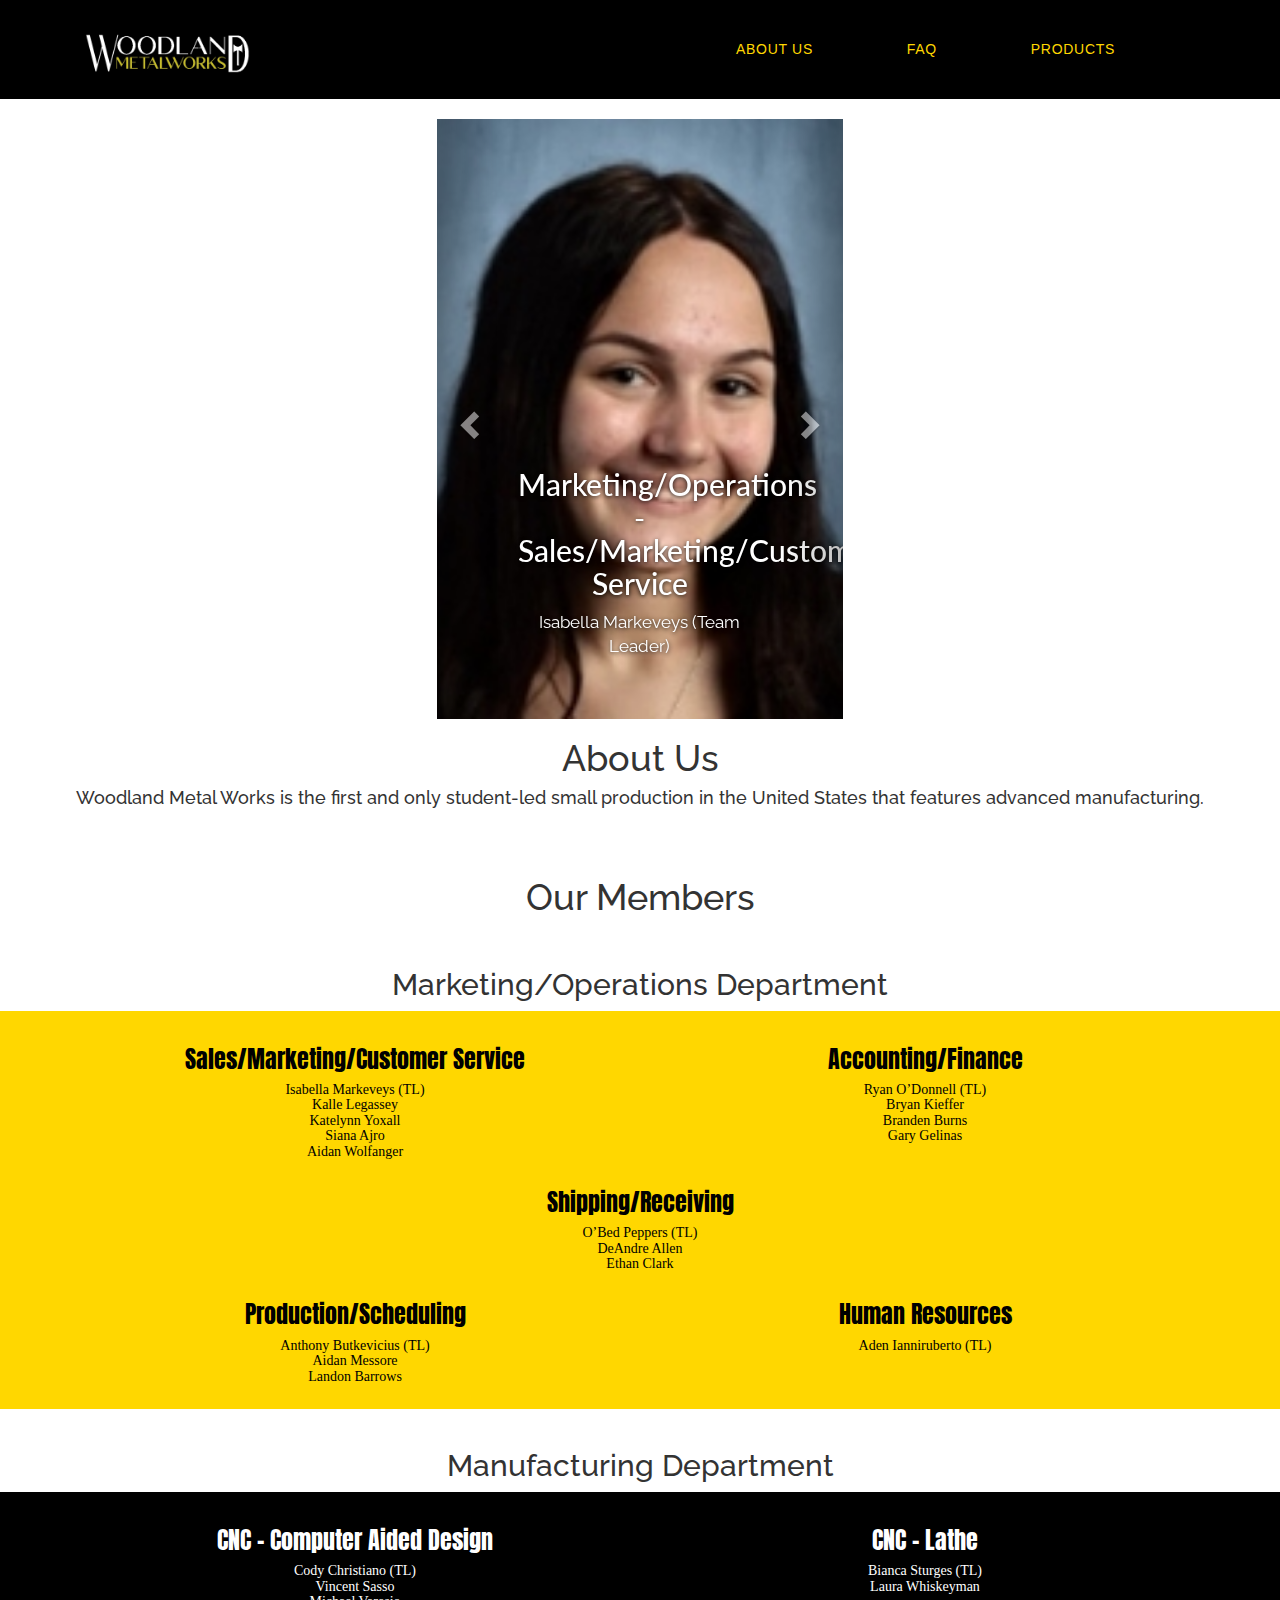
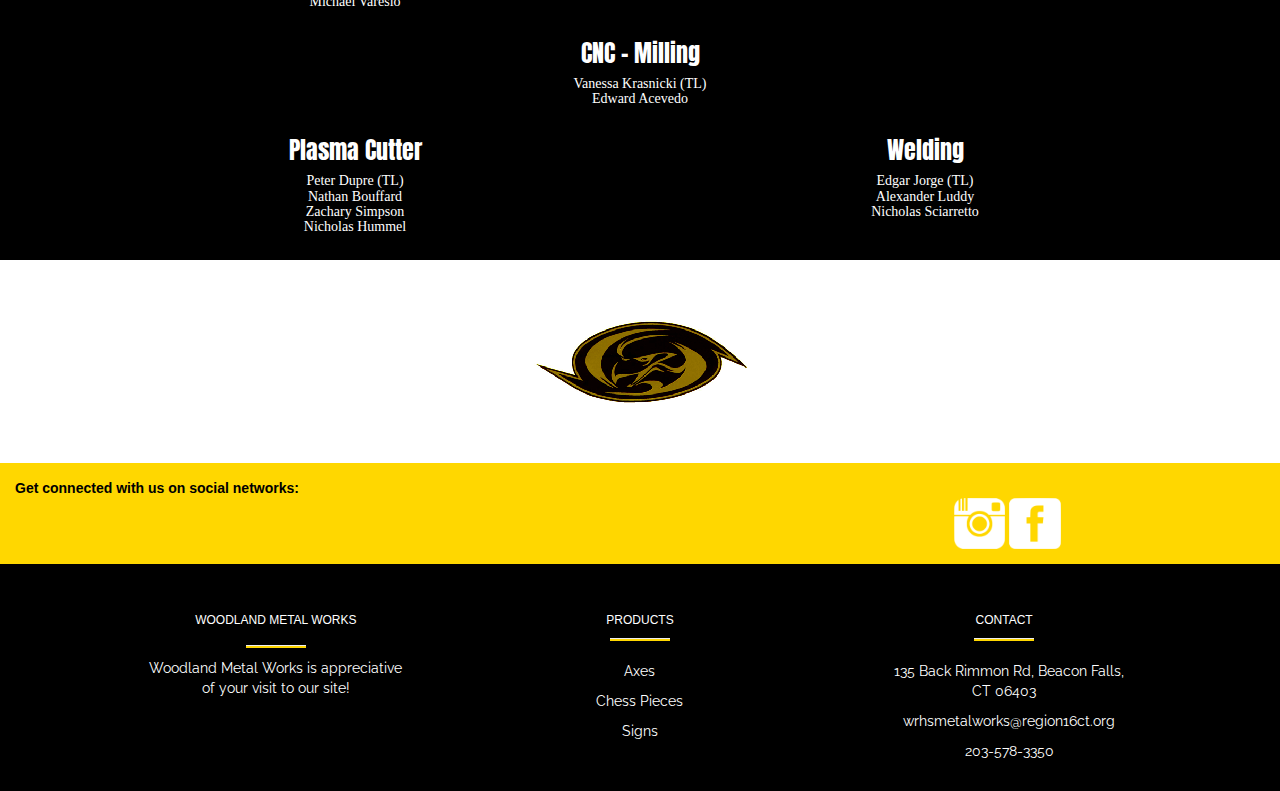
==== commit 0bcd7242: "Finished Project" ====
--- a/aboutus.html
+++ b/aboutus.html
@@ -10,6 +10,11 @@
       <script src="//maxcdn.bootstrapcdn.com/bootstrap/4.1.1/js/bootstrap.min.js"></script>
       <script src="//cdnjs.cloudflare.com/ajax/libs/jquery/3.2.1/jquery.min.js"></script>
   
+  
+  <link rel="stylesheet" type="text/css" href="https://maxcdn.bootstrapcdn.com/bootstrap/3.3.1/css/bootstrap.min.css">
+<link href='https://fonts.googleapis.com/css?family=Lato' rel='stylesheet' type='text/css'>  
+  
+  
       <link rel="stylesheet" href="tactics.css" type="text/css" />
       <link rel="stylesheet" href="https://fonts.googleapis.com/css2?family=Material+Symbols+Outlined:opsz,wght,FILL,GRAD@20..48,100..700,0..1,-50..200" />
     </head>
@@ -18,9 +23,10 @@
       
       <header class="navigation" id="sticky-nav">
         <div class="container">
-	            <div class="top-logo">
-                <a href="general.html"><img src="TacoShack/ur_mom2.png"></a>
-              </div>
+	
+            <div class="top-logo">
+                <a href="general.html"><img src="TacoShack/output-onlinepngtools.png"></a>
+            </div>
 		
 			
             <nav id='cssmenu' class="navigation">
@@ -28,58 +34,403 @@
                 <div class="button"></div>
 
                 <ul>
-                    <div class="dropdown">
-                        <li><a href="products.html">PRODUCTS</a></li>
-                        <div class="dropdown-content">
-                            <a href="Axe.html"> AXES </a>
-                            <a href="Chess.html"> CHESS PIECES </a>
-                            <a href="Sign.html"> SIGNS </a>
-                        </div>
-                    </div>
                     <li><a href="aboutus.html">About Us</a></li>
-                    <!-- dropdown menu if needed
-                    <li class="has-sub"><span class="submenu-button"></span><a href="services.html">Services</a>
+                    <li><a href="faq.html">FAQ</a></li>
+                    <li class="has-sub"><span class="submenu-button"></span><a>Products</a>
                         <ul class="sub-menu">
-                            <li><a href="services.html">Services</a></li>
-                            <li><a href="coaching.html">Coaching</a></li>
-                            <li><a href="workshop.html">Workshops</a></li>
-                            <li><a href="retreats.html">Retreats</a></li>
+                            <li><a href="Axe.html">Axes</a></li>
+                            <li><a href="Chess.html">Chess Pieces</a></li>
+                            <li><a href="Sign.html">Signs</a></li>
                         </ul>
                     </li>
-                    -->
-                    <li><a href="faq.html">FAQ</a></li>
 <!--                    <li class="book_trip"><a href="#"><i class="fa fa-map-marker"></i> Book Your Trip</a></li>-->
                 </ul>
             </nav>
+			
+			
         </div>
-    </header>
-
-      
-      <h1>About Us</h1>
-      <h4>Woodland Metal Works is the first and only student-led small production in the United States that features advanced manufacturing.</h4>
-      
-      <div class = "jhbthegoat">
-        
-        <img src="TacoShack/jhb.png"></img>
-        <img src="TacoShack/jhb.png"></img>
-        <img src="TacoShack/jhb.png"></img>
-        <img src="TacoShack/jhb.png"></img>
-        
-      </div>
-      
-      <p>Hello, my Name is Jacob Hardin-Bernhardt, and you should shop at Woodland Metal Works(WMW)</p>
-      
-      <h2>Mission Statement</h2>
-      <p>To become the premier high school, student operated, metal fabrication business in the United States.</p>
-      
-      <h2>Vision Statement</h2>
-      <p>To supply end users, custom metal fabrication products, ranging from competition level axes to powder coated metal signs.</p>
-      
-      <h2>We now have a company phone number and email address for Woodland Metal Works.</h2>
-      <h4>Phone - 203-578-3350</h4>
-      <h4>email - wrhsmetalworks@region16ct.org</h4>
+    </header>	
+    
+    
+    
+    
+    <br>
+    
+    <div class="row">
+    <div class="col-sm-2 col-lg-4">
+     </div>
+     
+     <div class="col-sm-8 col-lg-4">
+         <div id="carouselFade" class="carousel slide carousel-fade" data-ride="carousel">
+
+        <!-- Wrapper for slides -->
+        <div class="carousel-inner" role="listbox">
+            <div class="item active">  
+                <div class="carousel-caption">
+                  <h3>Marketing/Operations - Sales/Marketing/Customer Service</h3>
+                  <p>Isabella Markeveys (Team Leader)</p>
+                </div>
+            </div>
+            <div class="item"> 
+                <div class="carousel-caption">
+                  <h3>Marketing/Operations - Sales/Marketing/Customer Service</h3>
+                  <p>Kalle Legassey</p>
+                </div>
+            </div>
+            <div class="item"> 
+                <div class="carousel-caption">
+                  <h3>Marketing/Operations - Sales/Marketing/Customer Service</h3>
+                  <p>Katelynn Yoxall</p>
+                </div>
+            </div>
+            <div class="item active">  
+                <div class="carousel-caption">
+                  <h3>Marketing/Operations - Sales/Marketing/Customer Service</h3>
+                  <p>Siana Arjo</p>
+                </div>
+            </div>
+            <div class="item"> 
+                <div class="carousel-caption">
+                  <h3>Marketing/Operations - Sales/Marketing/Customer Service</h3>
+                  <p>Aidan Wolfanger</p>
+                </div>
+            </div>
+            <div class="item"> 
+                <div class="carousel-caption">
+                  <h3>Marketing/Operations - Accounting/Finance</h3>
+                  <p>Ryan O'Donnell (Team Leader)</p>
+                </div>
+            </div>
+            <div class="item active">  
+                <div class="carousel-caption">
+                  <h3>Marketing/Operations - Accounting/Finance</h3>
+                  <p>Bryan Kieffer</p>
+                </div>
+            </div>
+            <div class="item"> 
+                <div class="carousel-caption">
+                  <h3>Marketing/Operations - Accounting/Finance</h3>
+                  <p>Branden Burns</p>
+                </div>
+            </div>
+            <div class="item"> 
+                <div class="carousel-caption">
+                  <h3>Marketing/Operations - Accounting/Finance</h3>
+                  <p>Gary Gelinas</p>
+                </div>
+            </div>
+            <div class="item active">  
+                <div class="carousel-caption">
+                  <h3>Marketing/Operations - Shippinh/Receiving</h3>
+                  <p>O'Bed Peppers (Team Leader)</p>
+                </div>
+            </div>
+            <div class="item"> 
+                <div class="carousel-caption">
+                  <h3>Marketing/Operations - Shipping/Receiving</h3>
+                  <p>DeAndre Allen</p>
+                </div>
+            </div>
+            <div class="item"> 
+                <div class="carousel-caption">
+                  <h3>Marketing/Operations - Shipping/Receiving</h3>
+                  <p>Ethan Clark</p>
+                </div>
+            </div>
+            <div class="item active">  
+                <div class="carousel-caption">
+                  <h3>Marketing/Operations - Production/Scheduling/Quality Control</h3>
+                  <p>Anthony Butkevicius (Team Leader)</p>
+                </div>
+            </div>
+            <div class="item"> 
+                <div class="carousel-caption">
+                  <h3>Marketing/Operations - Production/Scheduling/Quality Control</h3>
+                  <p>Aidan Messore</p>
+                </div>
+            </div>
+            <div class="item"> 
+                <div class="carousel-caption">
+                  <h3>Marketing/Operations - Production/Scheduling/Quality Control</h3>
+                  <p>Landon Barrows</p>
+                </div>
+            </div>
+            <div class="item"> 
+                <div class="carousel-caption">
+                  <h3>Manufacturing - Human Resources</h3>
+                  <p>Aden Ianniruberto (Team Leader)</p>
+                </div>
+            </div>
+            <div class="item"> 
+                <div class="carousel-caption">
+                  <h3>Manufacturing - CNC:CAD</h3>
+                  <p>Cody Christiano (Team Leader)</p>
+                </div>
+            </div>
+            <div class="item active">  
+                <div class="carousel-caption">
+                  <h3>Manufacturing - CNC:CAD</h3>
+                  <p>Vincent Sasso</p>
+                </div>
+            </div>
+            <div class="item"> 
+                <div class="carousel-caption">
+                  <h3>Manufacturing - CNC:CAD</h3>
+                  <p>Michael Varesio</p>
+                </div>
+            </div>
+            <div class="item"> 
+                <div class="carousel-caption">
+                  <h3>Manufacturing - CNC:Lathe</h3>
+                  <p>Bianca Sturges (Team Leader)</p>
+                </div>
+            </div>
+            <div class="item active">  
+                <div class="carousel-caption">
+                  <h3>Manufacturing - CNC:Lathe</h3>
+                  <p>Laura Whiskeyman</p>
+                </div>
+            </div>
+            <div class="item"> 
+                <div class="carousel-caption">
+                  <h3>Manufacturing - CNC:Milling</h3>
+                  <p>Vanessa Krasnicki (Team Leader)</p>
+                </div>
+            </div>
+            <div class="item"> 
+                <div class="carousel-caption">
+                  <h3>Manufacturing - CNC:Milling</h3>
+                  <p>Edward Acevedo</p>
+                </div>
+            </div>
+            <div class="item active">  
+                <div class="carousel-caption">
+                  <h3>Manufacturing - Plasma Cutter</h3>
+                  <p>Peter Dupree (Team Leader)</p>
+                </div>
+            </div>
+            <div class="item"> 
+                <div class="carousel-caption">
+                  <h3>Manufacturing - Plasma Cutter</h3>
+                  <p>Nathan Bouffard</p>
+                </div>
+            </div>
+            <div class="item"> 
+                <div class="carousel-caption">
+                  <h3>Manufacturing - Plasma Cutter</h3>
+                  <p>Zachary Simpson</p>
+                </div>
+            </div>
+            <div class="item active">  
+                <div class="carousel-caption">
+                  <h3>Manufacturing - Plasma Cutter</h3>
+                  <p>Nicholas Hummel</p>
+                </div>
+            </div>
+            <div class="item"> 
+                <div class="carousel-caption">
+                  <h3>Manufacturing - Welding</h3>
+                  <p>Edgar Jorge (Team Leader)</p>
+                </div>
+            </div>
+            <div class="item"> 
+                <div class="carousel-caption">
+                  <h3>Manufacturing - Welding</h3>
+                  <p>Alexander Luddy</p>
+                </div>
+            </div>
+            <div class="item"> 
+                <div class="carousel-caption">
+                  <h3>Manufacturing - Welding</h3>
+                  <p>Nicholas Sciarretto</p>
+                </div>
+            </div>
+        </div>
+
+        <!-- Controls -->
+        <a class="left carousel-control" href="#carouselFade" role="button" data-slide="prev">
+            <span class="glyphicon glyphicon-chevron-left" aria-hidden="true"></span>
+            <span class="sr-only">Previous</span>
+        </a>
+        <a class="right carousel-control" href="#carouselFade" role="button" data-slide="next">
+            <span class="glyphicon glyphicon-chevron-right" aria-hidden="true"></span>
+            <span class="sr-only">Next</span>
+        </a>
+    </div>
+    
+       
+     </div>
+     
+     <div class="col-sm-2 col-lg-4">
+     </div>
+  </div>
+</div>
+
+      <h1 class="center">About Us</h1>
+      <h4 class="center">Woodland Metal Works is the first and only student-led small production in the United States that features advanced manufacturing.</h4>
+      <br>
+      <br>
+      <h1 class="center">Our Members</h1>
+      <br>
+      <h2 class="center">Marketing/Operations Department</h2>
+      </div>
+      </div>
+      
+      <div class="para-4">
+        <div class="container">
+          <div class="row">
+            <div class="col-sm-6">
+              <h3>Sales/Marketing/Customer Service</h3>
+      <h5>Isabella Markeveys (TL)<br>Kalle Legassey<br>Katelynn Yoxall<br>Siana Ajro<br>Aidan Wolfanger</h5>
+            </div>
+            <div class="col-sm-6">
+              <h3>Accounting/Finance</h3>
+      <h5>Ryan O’Donnell (TL)<br>Bryan Kieffer<br>Branden Burns<br>Gary Gelinas</h5>
+            </div>
+            </div>
+            <div class="row">
+            <div class="col-sm-12">
+              <h3>Shipping/Receiving</h3>
+      <h5>O’Bed Peppers (TL)<br>DeAndre Allen<br>Ethan Clark</h5>
+            </div>
+            </div>
+            <div class="row">
+            <div class="col-sm-6">
+              <h3>Production/Scheduling</h3>
+      <h5>Anthony Butkevicius (TL)<br>Aidan Messore<br>Landon Barrows</h5>
+            </div>
+            <div class="col-sm-6">
+              <h3>Human Resources</h3>
+      <h5>Aden Ianniruberto (TL)</h5>
+            </div>
+            </div>
+          </div>
+          
+        </div>
+      </div>
+      </div>
+      <br>
+      <h2 class="center">Manufacturing Department</h2>
+      <div class="para-5">
+        <div class="container">
+          <div class="row">
+            <div class="col-sm-6">
+              <h3>CNC - Computer Aided Design</h3>
+      <h5>Cody Christiano (TL)<br>Vincent Sasso<br>Michael Varesio</h5>
+            </div>
+            <div class="col-sm-6">
+              <h3>CNC - Lathe</h3>
+      <h5>Bianca Sturges (TL)<br>Laura Whiskeyman</h5>
+            </div>
+            </div>
+            <div class="row">
+            <div class="col-sm-12">
+              <h3>CNC - Milling</h3>
+      <h5>Vanessa Krasnicki (TL)<br>Edward Acevedo</h5>
+            </div>
+            </div>
+            <div class="row">
+            <div class="col-sm-6">
+              <h3>Plasma Cutter</h3>
+      <h5>Peter Dupre (TL)<br>Nathan Bouffard<br>Zachary Simpson<br>Nicholas Hummel</h5>
+            </div>
+            <div class="col-sm-6">
+              <h3>Welding</h3>
+      <h5>Edgar Jorge (TL)<br>Alexander Luddy<br>Nicholas Sciarretto</h5>
+            </div>
+            </div>
+          </div>
+          
+        </div>
+        <br><br><br>
+        <div class="container">
+        <img src="TacoShack/Woodland_Hawk.png" class="mx-auto d-block">
+      </div>
+
+      <br><br><br>
+ 
+      <footer class="text-center text-lg-start text-white">
+    <!-- Section: Social media -->
+    <section class=" social d-flex justify-content-between p-4">
+      <!-- Left -->
+      <div class="pad me-10">
+        <span>Get connected with us on social networks:</span>
+      </div>
+    
+      <div class="pad">
+        <br>
+        <a href="https://www.instagram.com/woodland.metal.works/?next=%2F" class="me-4">
+          <img src="TacoShack/instagram-xxl.png">
+        </a>
+        <a href="https://m.facebook.com/profile.php?id=100078803509412&_rdr" class="me-4">
+          <img src="TacoShack/facebook-3-xxl.png">
+        </a>
+      </div>
+      <!-- Right -->
+    </section>
+    <!-- Section: Social media -->
+
+    <!-- Section: Links  -->
+    <section class="">
+      <div class="container text-center text-md-start mt-5">
+        <!-- Grid row -->
+        <div class="row mt-3">
+          <!-- Grid column -->
+          <div class="col-md-3 col-lg-4 col-xl-3 mx-auto mb-4">
+            <!-- Content -->
+            <h6 class="text-uppercase fw-bold">Woodland Metal Works</h6>
+            <hr class="mb-2 mt-0 d-inline-block mx-auto"/>
+            <p>
+              Woodland Metal Works is appreciative of your visit to our site! 
+            </p>
+          </div>
+          <!-- Grid column -->
+
+          <!-- Grid column -->
+          <div class="col-md-2 col-lg-2 col-xl-2 mx-auto mb-2">
+            <!-- Links -->
+            <h6 class="text-uppercase fw-bold">Products</h6>
+            <hr class="mb-4 mt-0 d-inline-block mx-auto"/>
+            <p>
+              <a href="Axe.html">Axes</a>
+            </p>
+            <p>
+              <a href="Chess.html">Chess Pieces</a>
+            </p>
+            <p>
+              <a href="Sign.html">Signs</a>
+            </p>
+          </div>
+          <!-- Grid column -->
+
+          <!-- Grid column -->
+          <div class="col-md-4 col-lg-3 col-xl-3 mx-auto mb-md-0 mb-2">
+            <!-- Links -->
+            <h6 class="text-uppercase fw-bold">Contact</h6>
+            <hr class="mb-4 mt-0 d-inline-block mx-auto"/>
+            <p><i class="fas mr-3"></i> 135 Back Rimmon Rd, Beacon Falls, CT 06403</p>
+            <p><i class="fas mr-3"></i> wrhsmetalworks@region16ct.org</p>
+            <p><i class="fas mr-3"></i> 203-578-3350</p>
+          </div>
+          <!-- Grid column -->
+        </div>
+        <!-- Grid row -->
+      </div>
+    </section>
+    <!-- Section: Links  -->
+
+    <!-- Copyright -->
+    <div class="bottom text-center p-3">
+      
+      <a href="https://mdbootstrap.com/"></a>
+    </div>
+    <!-- Copyright -->
+  </footer>
+      
       
        <script src="botspam.js"></script> 
-
+<script src="https://ajax.googleapis.com/ajax/libs/jquery/1.11.1/jquery.min.js"></script>
+    <!-- Include all compiled plugins (below), or include individual files as needed -->
+    <script src="https://maxcdn.bootstrapcdn.com/bootstrap/3.3.1/js/bootstrap.min.js"></script>
     </body>
 </html>--- a/tactics.css
+++ b/tactics.css
@@ -1,6 +1,6 @@
 @import url('https://fonts.googleapis.com/css2?family=Karla:wght@600&display=swap');
 @import url('https://fonts.googleapis.com/css2?family=Raleway:ital,wght@0,300;0,400;1,300;1,400&display=swap');
-
+@import url('https://fonts.googleapis.com/css2?family=Anton&display=swap');
 /* 
 
 Los colores que usamos. No se si les gustan, pero ahora quiero que usamos estos colores porque no tenemos otros opciones:
@@ -15,12 +15,13 @@
 Eins: #222831
 Zwei: #393E46
 Drei: #FFD369
-Vier: #EEEEEE
+Vier: #EEEEEE0
 Usando este palete de colores: https://colorhunt.co/palette/222831393e46ffd369eeeeee
 
+
 */
 
-
+body {}
 
 header {
     text-align: center;
@@ -48,7 +49,7 @@
 .top-logo {
     float: left;
     width: 10%;
-    margin-top: 20px;
+    margin-top: 1rem;
 }
 
 .top-logo a {
@@ -57,8 +58,8 @@
 }
 
 header {
-    background: #EEEDDE;
-    color: #fff;
+    background-color: #000000;
+    color: black;
 }
 
 #cssmenu,
@@ -117,7 +118,7 @@
     display: inline-block;
     align-items: center;
     padding-top: 2rem;
-    padding-left: 5rem;
+    padding-left: 2rem;
     padding-right: 5rem;
     padding-bottom: 2rem;
 }
@@ -127,9 +128,10 @@
     font-size: 14px;
     letter-spacing: 0.7px;
     text-decoration: none;
-    color: #333;
+    color: rgb(255,215,0);
     font-weight: 500;
     text-transform: uppercase;
+
 }
 
 .navigation.sticky.scrolling #cssmenu>ul>li>a {
@@ -143,7 +145,8 @@
 #cssmenu>ul>li:hover>a,
 #cssmenu>ul>li:hover>a,
 #cssmenu ul li.active a {
-    color: #E91E63;
+    color: white;
+    /* adjust hover color */
 }
 
 #cssmenu>ul>li:hover,
@@ -318,6 +321,10 @@
     .logo {
         max-width: 220px;
         margin-left: 15px;
+    }
+
+    .top-logo {
+        margin-bottom: 10px;
     }
 
     .logo2 {
@@ -563,27 +570,100 @@
 /* Styling the title of second parallax */
 .parallax-1 {
     width: 100%;
-    height: 600px;
+    height: 800px;
     background: url(TacoShack/edgar.png);
-    background-size: 100% 100%;
+    background-size: cover;
+    filter:brightness(60%);
     background-attachment: fixed;
 }
 
-
+@media (max-width:768px){
+    .parallax-1 {
+        width: 100%;
+        height: 300px;
+        background-color: #CCCCD9;
+        background: #CCCCD9;
+        opacity: 0.7;
+        background-size: cover;
+        filter:brightness(60%);
+        background-attachment: fixed;
+    }
+}
+
+.col-sm-6 h1 {
+    text-align: center;
+    font-family: 'Anton', sans-serif;
+}
+.col-sm-6 h3 {
+    text-align: center;
+    font-family: 'Anton', sans-serif;
+}
+
+.col-sm-4 h3 {
+    text-align: center;
+    font-family: 'Anton', sans-serif;
+}
+
+.col-sm-12 h3 {
+    text-align: center;
+    font-family: 'Anton', sans-serif;
+}
+
+.col-sm-6 img {
+    border-radius: 50px;
+    
+}
 
 .para-1 {
     padding: 50px;
-    background-color: black;
-    color: white;
+    background-color: white;
+    color: black;
     font-size: 17px;
 }
+
 
 .parallax-2 {
     width: 100%;
-    height: 600px;
-    background: url('https://c.tenor.com/VcR3cl_TNQsAAAAM/big-floppa-mad-floppa.gif');
-    background-size: 100% 100%;
+    height: 800px;
+    background: url(TacoShack/Full_Axe.jpg);
+    filter:brightness(60%);
+    background-size: cover;
     background-attachment: fixed;
+}
+
+@media (max-width:768px){
+.parallax-2 {
+    width: 100%;
+    height: 300px;
+    background-color: #CCCCD9;
+    opacity: 0.7;
+    background: #CCCCD9;
+    filter:brightness(60%);
+    background-size: cover;
+    background-attachment: fixed;
+}
+}
+
+.parallax-3 {
+    width: 100%;
+    height: 800px;
+    background: url(TacoShack/IMG_9966.jpg);
+    filter:brightness(60%);
+    background-size: cover;
+    background-attachment: fixed;
+}
+
+@media (max-width:768px){
+    .parallax-3 {
+    width: 100%;
+    height: 300px;
+    background-color: #CCCCD9;
+    background: #CCCCD9;
+    opacity: 0.7;
+    filter:brightness(60%);
+    background-size: cover;
+    background-attachment: fixed;
+}
 }
 
 /* Styling the title of second parallax */
@@ -608,7 +688,7 @@
     padding: 25px;
     font-size: 17px;
     font-family: Verdana;
-    background: #EEEDDE;
+    background: white;
     color: white;
 }
 
@@ -627,24 +707,48 @@
     color: white;
 }
 
+.para-4 {
+    text-align: center;
+    padding: 15px;
+    font-size: 17px;
+    font-family: Verdana;
+    background-color: gold;
+    color: black;
+}
+
+.para-5 {
+    text-align: center;
+    padding: 15px;
+    font-size: 17px;
+    font-family: Verdana;
+    background-color: black;
+    color: white;
+}
+
 #box-left {
     width: 50%;
     clip-path: polygon(0 0, calc(100% - 10vh) 0, 100% 100%, 0 100%);
     -webkit-clip-path: polygon(0 0, calc(100% - 10vh) 0, 100% 100%, 0 100%);
     margin-right: 0vh;
     padding: 5px 5px 5px 11vh;
-    background-color: #E0DDAA;
+    background: radial-gradient(circle, rgba(177,170,91,1) 22%, rgba(226,217,136,1) 83%);
+
+    background-color: #D49B54;
     text-align: center;
 }
 
+#box-left2 img {
+    padding-top: 30vh;
+}
 #box-left2 {
     width: 100%;
     clip-path: polygon(0 0, 0 0, 0% 0%, 0 0%);
     -webkit-clip-path: polygon(0 0, calc(100% + 1000vh) 0, 100% 100%, 0 100%);
     margin-right: 0vh;
     padding: 5px 5px 5px 11vh;
-    background-color: #E0DDAA;
+   background: radial-gradient(circle, rgba(226,217,136,1) 13%, rgba(159,153,79,1) 73%);
     text-align: center;
+
 }
 
 #box-right {
@@ -654,15 +758,70 @@
     margin-left: 0vh;
 
     padding: 5px 7vh 5px 5px;
-    background-color: #203239;
-    text-align: center;
+    background-color: #FAF7F0;
+   text-align: center;
+   
+   
+}
+
+#box-right h1 {
+    padding-top: 23.5vh;
+    padding-bottom: 23.5vh;
+
+}
+
+.slide-right {
+  width: 100%;
+  overflow: hidden;
+  margin-left: 400px;
+  max-width: 5000px
+}
+
+.slide-right h1 {
+  animation: 10s slide-right;
+  animation-iteration-count: infinite;
+  animation-delay: 2s;
+}
+
+@keyframes slide-right {
+  0% {
+    opacity: 0;
+    margin-left: -500px;
+  }
+  
+  50% {
+    opacity: 0.3;
+  }
+  
+  75% {
+    opacity: 1.0;
+    margin-left: 0%;
+  }
+  
+  100% {
+    margin-left: 500px;
+    opacity: 0.0;
+  }
 }
 
 #landing-area {
-    width: 100vw;
+    width: 98.5vw;
     height: 85vh;
     display: flex;
-    background-color: #EEEDDE;
+    background-color: #282A3A;
+
+}
+
+@media (max-width:1000px){
+    #landing-area {
+        width:98.0vw;
+    }
+}
+
+@media (min-width:1001px){
+    #landing-area {
+        width:99.25vw;
+    }
 }
 
 #landing-area2 {
@@ -671,6 +830,7 @@
     display: flex;
     background-color: #EEEDDE;
 }
+
 /*
 
 Custom Icons Below: 
@@ -718,34 +878,6 @@
         top: -450%;
     }
 }
-
-.jhbthegoat {
-    -webkit-filter: brightness(10%);
-    /* Safari 6.0 - 9.0 */
-    filter: brightness(0%);
-    animation-name: example;
-    animation-duration: 100s;
-    transform: rotate(0deg);
-}
-
-@keyframes example {
-    from {
-        filter: brightness(10%);
-    }
-
-    to {
-        filter: brightness(750%);
-    }
-
-    from {
-        transform: rotate(0deg);
-    }
-
-    to {
-        transform: rotate(18000deg);
-    }
-}
-
 
 
 @keyframes bganimation {
@@ -808,7 +940,7 @@
     left: 0;
     width: 100%;
     height: 100%;
-    z-index: 1;
+    z-index: -1;
 }
 
 .bg-animated li {
@@ -831,23 +963,23 @@
     width: 200px;
     height: 200px;
     background-image: url(TacoShack/doggy.png);
-    
+
 }
 
 .bg-animated li:nth-child(2) {
     left: 8%;
-     width: 200px;
-    height: 200px;
-    background-image: url(TacoShack/doggy.png);
-    -webkit-animation-delay: 2s;
-    animation-delay: 2s;
+    width: 200px;
+    height: 200px;
+    background-image: url(TacoShack/doggy.png);
+    -webkit-animation-delay: 22s;
+    animation-delay: 32s;
     -webkit-animation-duration: 15s;
     animation-duration: 15s;
 }
 
 .bg-animated li:nth-child(3) {
     left: 12%;
-     width: 200px;
+    width: 200px;
     height: 200px;
     background-image: url(TacoShack/doggy.png);
     -webkit-animation-delay: 4s;
@@ -856,24 +988,24 @@
 
 .bg-animated li:nth-child(4) {
     left: 16%;
-     width: 200px;
-    height: 200px;
-    background-image: url(TacoShack/doggy.png);
+    width: 200px;
+    height: 200px;
+    background-image: url(TacoShack/sign.png);
     -webkit-animation-duration: 20s;
     animation-duration: 20s;
 }
 
 .bg-animated li:nth-child(5) {
     left: 20%;
-     width: 200px;
-    height: 200px;
-    background-image: url(TacoShack/doggy.png);
-   
+    width: 200px;
+    height: 200px;
+    background-image: url(TacoShack/doggy.png);
+
 }
 
 .bg-animated li:nth-child(6) {
     left: 24%;
-     width: 200px;
+    width: 200px;
     height: 200px;
     background-image: url(TacoShack/doggy.png);
     -webkit-animation-delay: 3s;
@@ -882,7 +1014,7 @@
 
 .bg-animated li:nth-child(7) {
     left: 20%;
-     width: 200px;
+    width: 200px;
     height: 200px;
     background-image: url(TacoShack/doggy.png);
     -webkit-animation-delay: 15s;
@@ -893,7 +1025,7 @@
 
 .bg-animated li:nth-child(8) {
     left: 28%;
-     width: 200px;
+    width: 200px;
     height: 200px;
     background-image: url(TacoShack/doggy.png);
     -webkit-animation-delay: 15s;
@@ -904,7 +1036,7 @@
 
 .bg-animated li:nth-child(9) {
     left: 32%;
-     width: 200px;
+    width: 200px;
     height: 200px;
     background-image: url(TacoShack/doggy.png);
     -webkit-animation-delay: 2s;
@@ -915,7 +1047,7 @@
 
 .bg-animated li:nth-child(10) {
     left: 36%;
-     width: 200px;
+    width: 200px;
     height: 200px;
     background-image: url(TacoShack/doggy.png);
     -webkit-animation-delay: 10s;
@@ -924,16 +1056,16 @@
 
 .bg-animated li:nth-child(11) {
     left: 40%;
-     width: 200px;
-    height: 200px;
-    background-image: url(TacoShack/doggy.png);
+    width: 200px;
+    height: 200px;
+    background-image: url(TacoShack/sign.png);
     -webkit-animation-delay: 7s;
     animation-delay: 7s;
 }
 
 .bg-animated li:nth-child(12) {
     left: 44%;
-     width: 200px;
+    width: 200px;
     height: 200px;
     background-image: url(TacoShack/doggy.png);
     -webkit-animation-delay: 8s;
@@ -942,7 +1074,7 @@
 
 .bg-animated li:nth-child(13) {
     left: 48%;
-     width: 200px;
+    width: 200px;
     height: 200px;
     background-image: url(TacoShack/doggy.png);
     -webkit-animation-delay: 4s;
@@ -951,7 +1083,7 @@
 
 .bg-animated li:nth-child(14) {
     left: 52%;
-     width: 200px;
+    width: 200px;
     height: 200px;
     background-image: url(TacoShack/doggy.png);
     -webkit-animation-delay: 8s;
@@ -960,7 +1092,7 @@
 
 .bg-animated li:nth-child(15) {
     left: left 48%;
-     width: 200px;
+    width: 200px;
     height: 200px;
     background-image: url(TacoShack/doggy.png);
     -webkit-animation-delay: 6s;
@@ -971,18 +1103,18 @@
 
 .bg-animated li:nth-child(16) {
     left: 46%;
-     width: 200px;
-    height: 200px;
-    background-image: url(TacoShack/doggy.png);
+    width: 200px;
+    height: 200px;
+    background-image: url(TacoShack/sign.png);
     -webkit-animation-delay: 14s;
     animation-delay: 14s;
 }
 
 .bg-animated li:nth-child(17) {
     left: 37%;
-     width: 200px;
-    height: 200px;
-    background-image: url(TacoShack/doggy.png);
+    width: 200px;
+    height: 200px;
+    background-image: url(TacoShack/axe.png);
     -webkit-animation-delay: 17s;
     animation-delay: 17s;
     -webkit-animation-duration: 20s;
@@ -990,10 +1122,10 @@
 }
 
 .bg-animated li:nth-child(18) {
-    left: 36%;
-     width: 200px;
-    height: 200px;
-    background-image: url(TacoShack/doggy.png);
+    left: 69%;
+    width: 200px;
+    height: 200px;
+    background-image: url(TacoShack/axe.png);
     -webkit-animation-delay: 3s;
     animation-delay: 3s;
     -webkit-animation-duration: 20s;
@@ -1001,166 +1133,166 @@
 }
 
 .bg-animated li:nth-child(19) {
-    left: 12%;
-     width: 200px;
-    height: 200px;
-    background-image: url(TacoShack/doggy.png);
+    left: 60%;
+    width: 200px;
+    height: 200px;
+    background-image: url(TacoShack/axe.png);
     -webkit-animation-delay: 7s;
     animation-delay: 7s;
 }
 
 .bg-animated li:nth-child(20) {
-    left: 18%;
-     width: 200px;
-    height: 200px;
-    background-image: url(TacoShack/doggy.png);
+    left: 77%;
+    width: 200px;
+    height: 200px;
+    background-image: url(TacoShack/sign.png);
     -webkit-animation-delay: 9s;
     animation-delay: 9s;
-    
+
     -webkit-animation-duration: 28s;
     animation-duration: 28s;
 }
 
 .bg-animated li:nth-child(21) {
-    left: 22%;
-     width: 200px;
-    height: 200px;
-    background-image: url(TacoShack/doggy.png);
-    -webkit-animation-delay:10s;
+    left: 99%;
+    width: 200px;
+    height: 200px;
+    background-image: url(TacoShack/axe.png);
+    -webkit-animation-delay: 10s;
     animation-delay: 10s;
-    
+
     -webkit-animation-duration: 16s;
     animation-duration: 16s;
 }
 
 .bg-animated li:nth-child(22) {
-    left: 32%;
-     width: 200px;
-    height: 200px;
-    background-image: url(TacoShack/doggy.png);
+    left: 54%;
+    width: 200px;
+    height: 200px;
+    background-image: url(TacoShack/axe.png);
     -webkit-animation-delay: 5s;
     animation-delay: 5s;
-    
+
     -webkit-animation-duration: 19s;
     animation-duration: 19s;
 }
 
 .bg-animated li:nth-child(23) {
-    left: 47%;
-     width: 200px;
-    height: 200px;
-    background-image: url(TacoShack/doggy.png);
+    left: 64%;
+    width: 200px;
+    height: 200px;
+    background-image: url(TacoShack/axe.png);
     -webkit-animation-delay: 2.5s;
     animation-delay: 2.5s;
 }
 
 .bg-animated li:nth-child(24) {
-    left: 33%;
-     width: 200px;
-    height: 200px;
-    background-image: url(TacoShack/doggy.png);
+    left: 80%;
+    width: 200px;
+    height: 200px;
+    background-image: url(TacoShack/axe.png);
     -webkit-animation-delay: 12s;
     animation-delay: 12s;
-    
+
     -webkit-animation-duration: 37s;
     animation-duration: 37s;
 }
 
 .bg-animated li:nth-child(25) {
-    left: 53%;
-     width: 200px;
-    height: 200px;
-    background-image: url(TacoShack/doggy.png);
+    left: 85%;
+    width: 200px;
+    height: 200px;
+    background-image: url(TacoShack/axe.png);
     -webkit-animation-delay: 14s;
     animation-delay: 14s;
-    
+
     -webkit-animation-duration: 47s;
     animation-duration: 47s;
 }
 
 .bg-animated li:nth-child(26) {
-    left: 17%;
-     width: 200px;
-    height: 200px;
-    background-image: url(TacoShack/doggy.png);
+    left: 87%;
+    width: 200px;
+    height: 200px;
+    background-image: url(TacoShack/sign.png);
     -webkit-animation-delay: 18s;
     animation-delay: 18s;
-    
+
     -webkit-animation-duration: 10s;
     animation-duration: 10s;
 }
 
 .bg-animated li:nth-child(27) {
-    left: 10%;
-     width: 200px;
-    height: 200px;
-    background-image: url(TacoShack/doggy.png);
+    left: 92%;
+    width: 200px;
+    height: 200px;
+    background-image: url(TacoShack/axe.png);
     -webkit-animation-delay: 20s;
     animation-delay: 20s;
 }
 
 .bg-animated li:nth-child(28) {
-    left: 11%;
-     width: 200px;
-    height: 200px;
-    background-image: url(TacoShack/doggy.png);
+    left: 49%;
+    width: 200px;
+    height: 200px;
+    background-image: url(TacoShack/axe.png);
     -webkit-animation-delay: 22s;
     animation-delay: 22s;
-    
+
     -webkit-animation-duration: 40s;
     animation-duration: 40s;
 }
 
 .bg-animated li:nth-child(29) {
     left: 1%;
-     width: 200px;
-    height: 200px;
-    background-image: url(TacoShack/doggy.png);
+    width: 200px;
+    height: 200px;
+    background-image: url(TacoShack/sign.png);
     -webkit-animation-delay: 24s;
     animation-delay: 24s;
-    
+
     -webkit-animation-duration: 12s;
     animation-duration: 12s;
 }
 
 .bg-animated li:nth-child(30) {
-    left: 2%;
-     width: 200px;
-    height: 200px;
-    background-image: url(TacoShack/doggy.png);
+    left: 66%;
+    width: 200px;
+    height: 200px;
+    background-image: url(TacoShack/axe.png);
     -webkit-animation-delay: 3s;
     animation-delay: 3s;
-    
+
     -webkit-animation-duration: 16s;
     animation-duration: 16s;
 }
 
 .bg-animated li:nth-child(31) {
-    left: 3%;
-     width: 200px;
-    height: 200px;
-    background-image: url(TacoShack/doggy.png);
+    left: 56%;
+    width: 200px;
+    height: 200px;
+    background-image: url(TacoShack/axe.png);
     -webkit-animation-delay: 32s;
     animation-delay: 32s;
 }
 
 .bg-animated li:nth-child(32) {
-    left: 4%;
-     width: 200px;
-    height: 200px;
-    background-image: url(TacoShack/doggy.png);
+    left: 78%;
+    width: 200px;
+    height: 200px;
+    background-image: url(TacoShack/axe.png);
     -webkit-animation-delay: 24s;
     animation-delay: 24s;
-    
+
     -webkit-animation-duration: 27s;
     animation-duration: 27s;
 }
 
 .bg-animated li:nth-child(33) {
-    left: 1%;
-     width: 200px;
-    height: 200px;
-    background-image: url(TacoShack/doggy.png);
+    left: 42%;
+    width: 200px;
+    height: 200px;
+    background-image: url(TacoShack/axe.png);
     -webkit-animation-delay: 8s;
     animation-delay: 8s;
     -webkit-animation-duration: 29s;
@@ -1168,10 +1300,10 @@
 }
 
 .bg-animated li:nth-child(34) {
-    left: 2%;
-     width: 200px;
-    height: 200px;
-    background-image: url(TacoShack/doggy.png);
+    left: 69%;
+    width: 200px;
+    height: 200px;
+    background-image: url(TacoShack/sign.png);
     -webkit-animation-delay: 8.5s;
     animation-delay: 8.5s;
     -webkit-animation-duration: 18s;
@@ -1180,18 +1312,18 @@
 
 .bg-animated li:nth-child(35) {
     left: 3%;
-     width: 200px;
-    height: 200px;
-    background-image: url(TacoShack/doggy.png);
+    width: 200px;
+    height: 200px;
+    background-image: url(TacoShack/axe.png);
     -webkit-animation-delay: 1s;
     animation-delay: 1s;
 }
 
 .bg-animated li:nth-child(36) {
     left: 4%;
-     width: 200px;
-    height: 200px;
-    background-image: url(TacoShack/doggy.png);
+    width: 200px;
+    height: 200px;
+    background-image: url(TacoShack/axe.png);
     -webkit-animation-delay: 2s;
     animation-delay: 2s;
     -webkit-animation-duration: 30s;
@@ -1199,10 +1331,10 @@
 }
 
 .bg-animated li:nth-child(37) {
-    left: 5%;
-     width: 200px;
-    height: 200px;
-    background-image: url(TacoShack/doggy.png);
+    left: 59%;
+    width: 200px;
+    height: 200px;
+    background-image: url(TacoShack/axe.png);
     -webkit-animation-delay: 6s;
     animation-delay: 6s;
     -webkit-animation-duration: 25s;
@@ -1210,10 +1342,10 @@
 }
 
 .bg-animated li:nth-child(38) {
-    left: 6%;
-     width: 200px;
-    height: 200px;
-    background-image: url(TacoShack/doggy.png);
+    left: 89%;
+    width: 200px;
+    height: 200px;
+    background-image: url(TacoShack/axe.png);
     -webkit-animation-delay: 11s;
     animation-delay: 11s;
     -webkit-animation-duration: 28s;
@@ -1221,19 +1353,19 @@
 }
 
 .bg-animated li:nth-child(39) {
-    left: 8%;
-     width: 200px;
-    height: 200px;
-    background-image: url(TacoShack/doggy.png);
+    left: 77%;
+    width: 200px;
+    height: 200px;
+    background-image: url(TacoShack/axe.png);
     -webkit-animation-delay: 14s;
     animation-delay: 14s;
 }
 
 .bg-animated li:nth-child(40) {
-    left: 12%;
-     width: 200px;
-    height: 200px;
-    background-image: url(TacoShack/doggy.png);
+    left: 72%;
+    width: 200px;
+    height: 200px;
+    background-image: url(TacoShack/axe.png);
     -webkit-animation-delay: 16s;
     animation-delay: 16s;
     -webkit-animation-duration: 30s;
@@ -1241,10 +1373,10 @@
 }
 
 .bg-animated li:nth-child(41) {
-    left: 13%;
-     width: 200px;
-    height: 200px;
-    background-image: url(TacoShack/doggy.png);
+    left: 76%;
+    width: 200px;
+    height: 200px;
+    background-image: url(TacoShack/axe.png);
     -webkit-animation-delay: 23s;
     animation-delay: 23s;
     -webkit-animation-duration: 23s;
@@ -1253,9 +1385,9 @@
 
 .bg-animated li:nth-child(42) {
     left: 23%;
-     width: 200px;
-    height: 200px;
-    background-image: url(TacoShack/doggy.png);
+    width: 200px;
+    height: 200px;
+    background-image: url(TacoShack/sign.png);
     -webkit-animation-delay: 20s;
     animation-delay: 20s;
     -webkit-animation-duration: 20s;
@@ -1264,18 +1396,18 @@
 
 .bg-animated li:nth-child(43) {
     left: 6%;
-     width: 200px;
-    height: 200px;
-    background-image: url(TacoShack/doggy.png);
+    width: 200px;
+    height: 200px;
+    background-image: url(TacoShack/axe.png);
     -webkit-animation-delay: 29s;
     animation-delay: 29s;
 }
 
 .bg-animated li:nth-child(44) {
     left: 8%;
-     width: 200px;
-    height: 200px;
-    background-image: url(TacoShack/doggy.png);
+    width: 200px;
+    height: 200px;
+    background-image: url(TacoShack/axe.png);
     -webkit-animation-delay: 8s;
     animation-delay: 8s;
     -webkit-animation-duration: 16s;
@@ -1284,9 +1416,9 @@
 
 .bg-animated li:nth-child(45) {
     left: 19%;
-     width: 200px;
-    height: 200px;
-    background-image: url(TacoShack/doggy.png);
+    width: 200px;
+    height: 200px;
+    background-image: url(TacoShack/axe.png);
     -webkit-animation-delay: 12.5s;
     animation-delay: 12.5s;
     -webkit-animation-duration: 12.5s;
@@ -1295,9 +1427,9 @@
 
 .bg-animated li:nth-child(46) {
     left: 21%;
-     width: 200px;
-    height: 200px;
-    background-image: url(TacoShack/doggy.png);
+    width: 200px;
+    height: 200px;
+    background-image: url(TacoShack/sign.png);
     -webkit-animation-delay: 19s;
     animation-delay: 19s;
     -webkit-animation-duration: 19s;
@@ -1305,19 +1437,19 @@
 }
 
 .bg-animated li:nth-child(47) {
-    left: 23%;
-     width: 200px;
-    height: 200px;
-    background-image: url(TacoShack/doggy.png);
+    left: 99%;
+    width: 200px;
+    height: 200px;
+    background-image: url(TacoShack/axe.png);
     -webkit-animation-delay: 3s;
-    animation-delay: 3s;
+    animation-delay: 10s;
 }
 
 .bg-animated li:nth-child(48) {
-    left: 25%;
-     width: 200px;
-    height: 200px;
-    background-image: url(TacoShack/doggy.png);
+    left: 88%;
+    width: 200px;
+    height: 200px;
+    background-image: url(TacoShack/sign.png);
     -webkit-animation-delay: 17s;
     animation-delay: 17s;
     -webkit-animation-duration: 17s;
@@ -1325,8 +1457,8 @@
 }
 
 .bg-animated li:nth-child(49) {
-    left: 27%;
-     width: 200px;
+    left:67%;
+    width: 200px;
     height: 200px;
     background-image: url(TacoShack/doggy.png);
     -webkit-animation-delay: 16s;
@@ -1336,15 +1468,291 @@
 }
 
 .bg-animated li:nth-child(50) {
-    left: 35%;
-     width: 200px;
+    left: 69%;
+    width: 200px;
+    height: 200px;
+    background-image: url(TacoShack/doggy.png);
+    -webkit-animation-delay: 23s;
+    animation-delay: 14s;
+    -webkit-animation-durtion: 32s;
+    animation-duration: 26s;
+}
+
+.bg-animated li:nth-child(51) {
+    left: 65%;
+    width: 200px;
+    height: 200px;
+    background-image: url(TacoShack/sign.png);
+    -webkit-animation-delay: 40s;
+    animation-delay: 40s;
+    -webkit-animation-durtion: 26s;
+    animation-duration: 22s;
+}
+
+.bg-animated li:nth-child(52) {
+    left: 87%;
+    width: 200px;
+    height: 200px;
+    background-image: url(TacoShack/doggy.png);
+    -webkit-animation-delay: 15s;
+    animation-delay: 26s;
+    -webkit-animation-durtion: 20s;
+    animation-duration: 18s;
+}
+
+.bg-animated li:nth-child(53) {
+    left: 78%;
+    width: 200px;
+    height: 200px;
+    background-image: url(TacoShack/sign.png);
+    -webkit-animation-delay: 22s;
+    animation-delay: 32s;
+    -webkit-animation-durtion: 18s;
+    animation-duration: 15s;
+}
+
+.bg-animated li:nth-child(54) {
+    left: 50%;
+    width: 200px;
+    height: 200px;
+    background-image: url(TacoShack/axe.png);
+    -webkit-animation-delay: 29s;
+    animation-delay: 12s;
+    -webkit-animation-durtion: 33s;
+    animation-duration: 15s;
+}
+
+.bg-animated li:nth-child(55) {
+    left: 47%;
+    width: 200px;
+    height: 200px;
+    background-image: url(TacoShack/sign.png);
+    -webkit-animation-delay: 32s;
+    animation-delay: 13s;
+    -webkit-animation-durtion: 22s;
+    animation-duration: 11s;
+}
+
+.bg-animated li:nth-child(56) {
+    left: 52%;
+    width: 200px;
+    height: 200px;
+    background-image: url(TacoShack/axe.png);
+    -webkit-animation-delay: 32s;
+    animation-delay: 24s;
+    -webkit-animation-durtion: 15s;
+    animation-duration: 7s;
+}
+
+.bg-animated li:nth-child(57) {
+    left: 44%;
+    width: 200px;
+    height: 200px;
+    background-image: url(TacoShack/doggy.png);
+    -webkit-animation-delay: 17s;
+    animation-delay: 32s;
+    -webkit-animation-durtion: 26s;
+    animation-duration: 10s;
+}
+
+.bg-animated li:nth-child(58) {
+    left: 48%;
+    width: 200px;
+    height: 200px;
+    background-image: url(TacoShack/sign.png);
+    -webkit-animation-delay: 32s;
+    animation-delay: 4s;
+    -webkit-animation-durtion: 32s;
+    animation-duration: 25s;
+}
+
+.bg-animated li:nth-child(59) {
+    left: 52%;
+    width: 200px;
     height: 200px;
     background-image: url(TacoShack/doggy.png);
     -webkit-animation-delay: 24s;
-    animation-delay: 24s;
-    -webkit-animation-durtion: 24s;
+    animation-delay: 16s;
+    -webkit-animation-durtion:26s;
+    animation-duration: 17s;
+}
+
+.bg-animated li:nth-child(60) {
+    left: 56%;
+    width: 200px;
+    height: 200px;
+    background-image: url(TacoShack/doggy.png);
+    -webkit-animation-delay: 24s;
+    animation-delay: 27s;
+    -webkit-animation-durtion: 17s;
+    animation-duration: 15s;
+}
+
+.bg-animated li:nth-child(61) {
+    left: 60%;
+    width: 200px;
+    height: 200px;
+    background-image: url(TacoShack/doggy.png);
+    -webkit-animation-delay: 26s;
+    animation-delay: 27s;
+    -webkit-animation-durtion: 18s;
+    animation-duration: 25s;
+}
+
+.bg-animated li:nth-child(62) {
+    left: 64%;
+    width: 200px;
+    height: 200px;
+    background-image: url(TacoShack/sign.png);
+    -webkit-animation-delay: 22s;
+    animation-delay: 35s;
+    -webkit-animation-durtion: 18s;
+    animation-duration: 15s;
+}
+
+.bg-animated li:nth-child(63) {
+    left: 68%;
+    width: 200px;
+    height: 200px;
+    background-image: url(TacoShack/doggy.png);
+    -webkit-animation-delay: 17s;
+    animation-delay: 33s;
+    -webkit-animation-durtion: 36s;
+    animation-duration: 25s;
+}
+
+.bg-animated li:nth-child(64) {
+    left: 72%;
+    width: 200px;
+    height: 200px;
+    background-image: url(TacoShack/sign.png);
+    -webkit-animation-delay: 28s;
+    animation-delay: 36s;
+    -webkit-animation-durtion: 18s;
+    animation-duration: 16s;
+}
+
+.bg-animated li:nth-child(65) {
+    left: 76%;
+    width: 200px;
+    height: 200px;
+    background-image: url(TacoShack/doggy.png);
+    -webkit-animation-delay: 18s;
+    animation-delay: 17s;
+    -webkit-animation-durtion: 12s;
+    animation-duration: 32s;
+}
+
+.bg-animated li:nth-child(66) {
+    left: 80%;
+    width: 200px;
+    height: 200px;
+    background-image: url(TacoShack/sign.png);
+    -webkit-animation-delay: 12s;
+    animation-delay: 33s;
+    -webkit-animation-durtion: 21s;
+    animation-duration: 23s;
+}
+
+.bg-animated li:nth-child(67) {
+    left: 84%;
+    width: 200px;
+    height: 200px;
+    background-image: url(TacoShack/axe.png);
+    -webkit-animation-delay: 24s;
+    animation-delay: 15s;
+    -webkit-animation-durtion: 10s;
+    animation-duration: 10s;
+}
+
+.bg-animated li:nth-child(68) {
+    left: 88%;
+    width: 200px;
+    height: 200px;
+    background-image: url(TacoShack/axe.png);
+    -webkit-animation-delay: 16s;
+    animation-delay: 21s;
+    -webkit-animation-durtion: 26s;
+    animation-duration: 35s;
+}
+
+.bg-animated li:nth-child(69) {
+    left: 92%;
+    width: 200px;
+    height: 200px;
+    background-image: url(TacoShack/sign.png);
+    -webkit-animation-delay: 26s;
+    animation-delay: 17s;
+    -webkit-animation-durtion: 15s;
+    animation-duration: 34s;
+}
+
+.bg-animated li:nth-child(70) {
+    left: 96%;
+    width: 200px;
+    height: 200px;
+    background-image: url(TacoShack/doggy.png);
+    -webkit-animation-delay: 36s;
+    animation-delay: 17s;
+    -webkit-animation-durtion: 23s;
+    animation-duration: 17s;
+}
+
+.bg-animated li:nth-child(71) {
+    left: 50%;
+    width: 200px;
+    height: 200px;
+    background-image: url(TacoShack/sign.png);
+    -webkit-animation-delay: 19s;
+    animation-delay: 32s;
+    -webkit-animation-durtion: 29s;
+    animation-duration: 13s;
+}
+
+.bg-animated li:nth-child(72) {
+    left: 51%;
+    width: 200px;
+    height: 200px;
+    background-image: url(TacoShack/doggy.png);
+    -webkit-animation-delay: 23s;
+    animation-delay: 37s;
+    -webkit-animation-durtion: 16s;
+    animation-duration: 16s;
+}
+
+.bg-animated li:nth-child(73) {
+    left: 49%;
+    width: 200px;
+    height: 200px;
+    background-image: url(TacoShack/sign.png);
+    -webkit-animation-delay: 18s;
+    animation-delay: 17s;
+    -webkit-animation-durtion: 36s;
     animation-duration: 24s;
 }
+
+.bg-animated li:nth-child(74) {
+    left: 53%;
+    width: 200px;
+    height: 200px;
+    background-image: url(TacoShack/doggy.png);
+    -webkit-animation-delay: 27s;
+    animation-delay: 16s;
+    -webkit-animation-durtion: 18s;
+    animation-duration: 35s;
+}
+
+.bg-animated li:nth-child(75) {
+    left: 47%;
+    width: 200px;
+    height: 200px;
+    background-image: url(TacoShack/sign.png);
+    -webkit-animation-delay: 40s;
+    animation-delay: 40s;
+    -webkit-animation-durtion: 40s;
+    animation-duration: 40s;
+}
+
 
 .animatedab-outer {
     position: fixed;
@@ -1371,7 +1779,6 @@
     display: block;
     width: 40px;
     height: 40px;
-    background-image: url(TacoShack/bearp2.png);
     bottom: 50px;
     animation: square 25s infinite;
     -webkit-animation: square 25s infinite;
@@ -1384,15 +1791,15 @@
     left: 0%;
     width: 200px;
     height: 200px;
-    background-image: url(TacoShack/doggy.png);
-    
+    background-image: url(TacoShack/axe.png);
+
 }
 
 .ab-animated li:nth-child(2) {
-    left: 8%;
-     width: 200px;
-    height: 200px;
-    background-image: url(TacoShack/doggy.png);
+    left: 4%;
+    width: 200px;
+    height: 200px;
+    background-image: url(TacoShack/axe.png);
     -webkit-animation-delay: 2s;
     animation-delay: 2s;
     -webkit-animation-duration: 15s;
@@ -1400,45 +1807,45 @@
 }
 
 .ab-animated li:nth-child(3) {
-    left: 12%;
-     width: 200px;
-    height: 200px;
-    background-image: url(TacoShack/doggy.png);
+    left: 8%;
+    width: 200px;
+    height: 200px;
+    background-image: url(TacoShack/axe.png);
     -webkit-animation-delay: 4s;
     animation-delay: 4s;
 }
 
 .ab-animated li:nth-child(4) {
-    left: 16%;
-     width: 200px;
-    height: 200px;
-    background-image: url(TacoShack/doggy.png);
+    left: 12%;
+    width: 200px;
+    height: 200px;
+    background-image: url(TacoShack/axe.png);
     -webkit-animation-duration: 20s;
     animation-duration: 20s;
 }
 
 .ab-animated li:nth-child(5) {
+    left: 16%;
+    width: 200px;
+    height: 200px;
+    background-image: url(TacoShack/axe.png);
+
+}
+
+.ab-animated li:nth-child(6) {
     left: 20%;
-     width: 200px;
-    height: 200px;
-    background-image: url(TacoShack/doggy.png);
-   
-}
-
-.ab-animated li:nth-child(6) {
-    left: 24%;
-     width: 200px;
-    height: 200px;
-    background-image: url(TacoShack/doggy.png);
+    width: 200px;
+    height: 200px;
+    background-image: url(TacoShack/axe.png);
     -webkit-animation-delay: 3s;
     animation-delay: 3s;
 }
 
 .ab-animated li:nth-child(7) {
-    left: 20%;
-     width: 200px;
-    height: 200px;
-    background-image: url(TacoShack/doggy.png);
+    left: 24%;
+    width: 200px;
+    height: 200px;
+    background-image: url(TacoShack/axe.png);
     -webkit-animation-delay: 15s;
     animation-delay: 15s;
     -webkit-animation-duration: 40s;
@@ -1447,9 +1854,9 @@
 
 .ab-animated li:nth-child(8) {
     left: 28%;
-     width: 200px;
-    height: 200px;
-    background-image: url(TacoShack/doggy.png);
+    width: 200px;
+    height: 200px;
+    background-image: url(TacoShack/axe.png);
     -webkit-animation-delay: 15s;
     animation-delay: 15s;
     -webkit-animation-duration: 40s;
@@ -1458,9 +1865,9 @@
 
 .ab-animated li:nth-child(9) {
     left: 32%;
-     width: 200px;
-    height: 200px;
-    background-image: url(TacoShack/doggy.png);
+    width: 200px;
+    height: 200px;
+    background-image: url(TacoShack/axe.png);
     -webkit-animation-delay: 2s;
     animation-delay: 2s;
     -webkit-animation-duration: 40s;
@@ -1469,47 +1876,708 @@
 
 .ab-animated li:nth-child(10) {
     left: 36%;
-     width: 200px;
-    height: 200px;
-    background-image: url(TacoShack/doggy.png);
+    width: 200px;
+    height: 200px;
+    background-image: url(TacoShack/axe.png);
     -webkit-animation-delay: 10s;
-    animation-delay: 10s;
+    animation-delay: 6s;
 }
 
 .ab-animated li:nth-child(11) {
     left: 40%;
-     width: 200px;
-    height: 200px;
-    background-image: url(TacoShack/doggy.png);
+    width: 200px;
+    height: 200px;
+    background-image: url(TacoShack/axe.png);
     -webkit-animation-delay: 7s;
-    animation-delay: 7s;
+    animation-delay: 3s;
 }
 
 .ab-animated li:nth-child(12) {
     left: 44%;
-     width: 200px;
-    height: 200px;
-    background-image: url(TacoShack/doggy.png);
+    width: 200px;
+    height: 200px;
+    background-image: url(TacoShack/axe.png);
     -webkit-animation-delay: 8s;
-    animation-delay: 8s;
+    animation-delay: 5s;
 }
 
 .ab-animated li:nth-child(13) {
     left: 48%;
-     width: 200px;
-    height: 200px;
-    background-image: url(TacoShack/doggy.png);
+    width: 200px;
+    height: 200px;
+    background-image: url(TacoShack/axe.png);
+    -webkit-animation-delay: 4s;
+    animation-delay: 6s;
+}
+
+.ab-animated li:nth-child(14) {
+    left: 52%;
+    width: 200px;
+    height: 200px;
+    background-image: url(TacoShack/axe.png);
+    -webkit-animation-delay: 5s;
+    animation-delay: 3s;
+}
+
+.ab-animated li:nth-child(15) {
+    left: 56%;
+    width: 200px;
+    height: 200px;
+    background-image: url(TacoShack/axe.png);
+    -webkit-animation-delay: 2s;
+    animation-delay: 4s;
+}
+
+.ab-animated li:nth-child(16) {
+    left: 60%;
+    width: 200px;
+    height: 200px;
+    background-image: url(TacoShack/axe.png);
+    -webkit-animation-delay: 5s;
+    animation-delay: 8s;
+}
+
+.ab-animated li:nth-child(17) {
+    left: 64%;
+    width: 200px;
+    height: 200px;
+    background-image: url(TacoShack/axe.png);
+    -webkit-animation-delay: 4s;
+    animation-delay: 3s;
+}
+
+.ab-animated li:nth-child(18) {
+    left: 68%;
+    width: 200px;
+    height: 200px;
+    background-image: url(TacoShack/axe.png);
+    -webkit-animation-delay: 7s;
+    animation-delay: 6s;
+}
+
+.ab-animated li:nth-child(19) {
+    left: 72%;
+    width: 200px;
+    height: 200px;
+    background-image: url(TacoShack/axe.png);
+    -webkit-animation-delay: 4s;
+    animation-delay: 2s;
+}
+
+.ab-animated li:nth-child(20) {
+    left: 76%;
+    width: 200px;
+    height: 200px;
+    background-image: url(TacoShack/axe.png);
+    -webkit-animation-delay: 3s;
+    animation-delay: 4s;
+}
+
+.ab-animated li:nth-child(21) {
+    left: 80%;
+    width: 200px;
+    height: 200px;
+    background-image: url(TacoShack/axe.png);
+    -webkit-animation-delay: 6s;
+    animation-delay: 6s;
+}
+
+.ab-animated li:nth-child(22) {
+    left: 84%;
+    width: 200px;
+    height: 200px;
+    background-image: url(TacoShack/axe.png);
+    -webkit-animation-delay: 2s;
+    animation-delay: 3s;
+}
+
+.ab-animated li:nth-child(23) {
+    left: 88%;
+    width: 200px;
+    height: 200px;
+    background-image: url(TacoShack/axe.png);
+    -webkit-animation-delay: 5s;
+    animation-delay: 7s;
+}
+
+.ab-animated li:nth-child(24) {
+    left: 92%;
+    width: 200px;
+    height: 200px;
+    background-image: url(TacoShack/axe.png);
+    -webkit-animation-delay: 7s;
+    animation-delay: 5s;
+}
+
+.ab-animated li:nth-child(25) {
+    left: 96%;
+    width: 200px;
+    height: 200px;
+    background-image: url(TacoShack/axe.png);
+    -webkit-animation-delay: 4s;
+    animation-delay: 6s;
+}
+
+.ab-animated li:nth-child(26) {
+    left: 100%;
+    width: 200px;
+    height: 200px;
+    background-image: url(TacoShack/axe.png);
+    -webkit-animation-delay: 6s;
+    animation-delay: 3s;
+}
+
+
+
+
+.animatedqr-outer {
+    position: fixed;
+    top: 0;
+    left: 0;
+    width: 100%;
+    height: 100%;
+    overflow: hidden;
+    z-index: -1;
+}
+
+.qr-animated {
+    position: absolute;
+    top: 0;
+    left: 0;
+    width: 100%;
+    height: 100%;
+    z-index: 1;
+}
+
+.qr-animated li {
+    position: absolute;
+    list-style: none;
+    display: block;
+    width: 40px;
+    height: 40px;
+    bottom: 50px;
+    animation: square 25s infinite;
+    -webkit-animation: square 25s infinite;
+    transition-timing-function: linear;
+    -webkit-transition-timing-function: linear;
+    opacity: 0;
+}
+
+.qr-animated li:nth-child(1) {
+    left: 0%;
+    width: 200px;
+    height: 200px;
+    background-image: url(TacoShack/sign.png);
+
+}
+
+.qr-animated li:nth-child(2) {
+    left: 4%;
+    width: 200px;
+    height: 200px;
+    background-image: url(TacoShack/sign.png);
+    -webkit-animation-delay: 2s;
+    animation-delay: 2s;
+    -webkit-animation-duration: 15s;
+    animation-duration: 15s;
+}
+
+.qr-animated li:nth-child(3) {
+    left: 8%;
+    width: 200px;
+    height: 200px;
+    background-image: url(TacoShack/sign.png);
     -webkit-animation-delay: 4s;
     animation-delay: 4s;
 }
 
-.ab-animated li:nth-child(14) {
+.qr-animated li:nth-child(4) {
+    left: 12%;
+    width: 200px;
+    height: 200px;
+    background-image: url(TacoShack/sign.png);
+    -webkit-animation-duration: 20s;
+    animation-duration: 20s;
+}
+
+.qr-animated li:nth-child(5) {
+    left: 16%;
+    width: 200px;
+    height: 200px;
+    background-image: url(TacoShack/sign.png);
+
+}
+
+.qr-animated li:nth-child(6) {
+    left: 20%;
+    width: 200px;
+    height: 200px;
+    background-image: url(TacoShack/sign.png);
+    -webkit-animation-delay: 3s;
+    animation-delay: 3s;
+}
+
+.qr-animated li:nth-child(7) {
+    left: 24%;
+    width: 200px;
+    height: 200px;
+    background-image: url(TacoShack/sign.png);
+    -webkit-animation-delay: 15s;
+    animation-delay: 15s;
+    -webkit-animation-duration: 40s;
+    animation-duration: 40s;
+}
+
+.qr-animated li:nth-child(8) {
+    left: 28%;
+    width: 200px;
+    height: 200px;
+    background-image: url(TacoShack/sign.png);
+    -webkit-animation-delay: 15s;
+    animation-delay: 15s;
+    -webkit-animation-duration: 40s;
+    animation-duration: 40s;
+}
+
+.qr-animated li:nth-child(9) {
+    left: 32%;
+    width: 200px;
+    height: 200px;
+    background-image: url(TacoShack/sign.png);
+    -webkit-animation-delay: 2s;
+    animation-delay: 2s;
+    -webkit-animation-duration: 40s;
+    animation-duration: 40s;
+}
+
+.qr-animated li:nth-child(10) {
+    left: 36%;
+    width: 200px;
+    height: 200px;
+    background-image: url(TacoShack/sign.png);
+    -webkit-animation-delay: 10s;
+    animation-delay: 6s;
+}
+
+.qr-animated li:nth-child(11) {
+    left: 40%;
+    width: 200px;
+    height: 200px;
+    background-image: url(TacoShack/sign.png);
+    -webkit-animation-delay: 7s;
+    animation-delay: 3s;
+}
+
+.qr-animated li:nth-child(12) {
+    left: 44%;
+    width: 200px;
+    height: 200px;
+    background-image: url(TacoShack/sign.png);
+    -webkit-animation-delay: 8s;
+    animation-delay: 5s;
+}
+
+.qr-animated li:nth-child(13) {
+    left: 48%;
+    width: 200px;
+    height: 200px;
+    background-image: url(TacoShack/sign.png);
+    -webkit-animation-delay: 4s;
+    animation-delay: 6s;
+}
+
+.qr-animated li:nth-child(14) {
     left: 52%;
-     width: 200px;
+    width: 200px;
+    height: 200px;
+    background-image: url(TacoShack/sign.png);
+    -webkit-animation-delay: 5s;
+    animation-delay: 3s;
+}
+
+.qr-animated li:nth-child(15) {
+    left: 56%;
+    width: 200px;
+    height: 200px;
+    background-image: url(TacoShack/sign.png);
+    -webkit-animation-delay: 2s;
+    animation-delay: 4s;
+}
+
+.qr-animated li:nth-child(16) {
+    left: 60%;
+    width: 200px;
+    height: 200px;
+    background-image: url(TacoShack/sign.png);
+    -webkit-animation-delay: 5s;
+    animation-delay: 8s;
+}
+
+.qr-animated li:nth-child(17) {
+    left: 64%;
+    width: 200px;
+    height: 200px;
+    background-image: url(TacoShack/sign.png);
+    -webkit-animation-delay: 4s;
+    animation-delay: 3s;
+}
+
+.qr-animated li:nth-child(18) {
+    left: 68%;
+    width: 200px;
+    height: 200px;
+    background-image: url(TacoShack/sign.png);
+    -webkit-animation-delay: 7s;
+    animation-delay: 6s;
+}
+
+.qr-animated li:nth-child(19) {
+    left: 72%;
+    width: 200px;
+    height: 200px;
+    background-image: url(TacoShack/sign.png);
+    -webkit-animation-delay: 4s;
+    animation-delay: 2s;
+}
+
+.qr-animated li:nth-child(20) {
+    left: 76%;
+    width: 200px;
+    height: 200px;
+    background-image: url(TacoShack/sign.png);
+    -webkit-animation-delay: 3s;
+    animation-delay: 4s;
+}
+
+.qr-animated li:nth-child(21) {
+    left: 80%;
+    width: 200px;
+    height: 200px;
+    background-image: url(TacoShack/sign.png);
+    -webkit-animation-delay: 6s;
+    animation-delay: 6s;
+}
+
+.qr-animated li:nth-child(22) {
+    left: 84%;
+    width: 200px;
+    height: 200px;
+    background-image: url(TacoShack/sign.png);
+    -webkit-animation-delay: 2s;
+    animation-delay: 3s;
+}
+
+.qr-animated li:nth-child(23) {
+    left: 88%;
+    width: 200px;
+    height: 200px;
+    background-image: url(TacoShack/sign.png);
+    -webkit-animation-delay: 5s;
+    animation-delay: 7s;
+}
+
+.qr-animated li:nth-child(24) {
+    left: 92%;
+    width: 200px;
+    height: 200px;
+    background-image: url(TacoShack/sign.png);
+    -webkit-animation-delay: 7s;
+    animation-delay: 5s;
+}
+
+.qr-animated li:nth-child(25) {
+    left: 96%;
+    width: 200px;
+    height: 200px;
+    background-image: url(TacoShack/sign.png);
+    -webkit-animation-delay: 4s;
+    animation-delay: 6s;
+}
+
+.qr-animated li:nth-child(26) {
+    left: 100%;
+    width: 200px;
+    height: 200px;
+    background-image: url(TacoShack/sign.png);
+    -webkit-animation-delay: 6s;
+    animation-delay: 3s;
+}
+
+
+
+
+
+.animatedtb-outer {
+    position: fixed;
+    top: 0;
+    left: 0;
+    width: 100%;
+    height: 100%;
+    overflow: hidden;
+    z-index: -1;
+}
+
+.tb-animated {
+    position: absolute;
+    top: 0;
+    left: 0;
+    width: 100%;
+    height: 100%;
+    z-index: 1;
+}
+
+.tb-animated li {
+    position: absolute;
+    list-style: none;
+    display: block;
+    width: 40px;
+    height: 40px;
+    bottom: 50px;
+    animation: square 25s infinite;
+    -webkit-animation: square 25s infinite;
+    transition-timing-function: linear;
+    -webkit-transition-timing-function: linear;
+    opacity: 0;
+}
+
+.tb-animated li:nth-child(1) {
+    left: 0%;
+    width: 200px;
+    height: 200px;
+    background-image: url(TacoShack/doggy.png);
+
+}
+
+.tb-animated li:nth-child(2) {
+    left: 4%;
+    width: 200px;
+    height: 200px;
+    background-image: url(TacoShack/doggy.png);
+    -webkit-animation-delay: 2s;
+    animation-delay: 2s;
+    -webkit-animation-duration: 15s;
+    animation-duration: 15s;
+}
+
+.tb-animated li:nth-child(3) {
+    left: 8%;
+    width: 200px;
+    height: 200px;
+    background-image: url(TacoShack/doggy.png);
+    -webkit-animation-delay: 4s;
+    animation-delay: 4s;
+}
+
+.tb-animated li:nth-child(4) {
+    left: 12%;
+    width: 200px;
+    height: 200px;
+    background-image: url(TacoShack/doggy.png);
+    -webkit-animation-duration: 20s;
+    animation-duration: 20s;
+}
+
+.tb-animated li:nth-child(5) {
+    left: 16%;
+    width: 200px;
+    height: 200px;
+    background-image: url(TacoShack/doggy.png);
+
+}
+
+.tb-animated li:nth-child(6) {
+    left: 20%;
+    width: 200px;
+    height: 200px;
+    background-image: url(TacoShack/doggy.png);
+    -webkit-animation-delay: 3s;
+    animation-delay: 3s;
+}
+
+.tb-animated li:nth-child(7) {
+    left: 24%;
+    width: 200px;
+    height: 200px;
+    background-image: url(TacoShack/doggy.png);
+    -webkit-animation-delay: 15s;
+    animation-delay: 15s;
+    -webkit-animation-duration: 40s;
+    animation-duration: 40s;
+}
+
+.tb-animated li:nth-child(8) {
+    left: 28%;
+    width: 200px;
+    height: 200px;
+    background-image: url(TacoShack/doggy.png);
+    -webkit-animation-delay: 15s;
+    animation-delay: 15s;
+    -webkit-animation-duration: 40s;
+    animation-duration: 40s;
+}
+
+.tb-animated li:nth-child(9) {
+    left: 32%;
+    width: 200px;
+    height: 200px;
+    background-image: url(TacoShack/doggy.png);
+    -webkit-animation-delay: 2s;
+    animation-delay: 2s;
+    -webkit-animation-duration: 40s;
+    animation-duration: 40s;
+}
+
+.tb-animated li:nth-child(10) {
+    left: 36%;
+    width: 200px;
+    height: 200px;
+    background-image: url(TacoShack/doggy.png);
+    -webkit-animation-delay: 10s;
+    animation-delay: 6s;
+}
+
+.tb-animated li:nth-child(11) {
+    left: 40%;
+    width: 200px;
+    height: 200px;
+    background-image: url(TacoShack/doggy.png);
+    -webkit-animation-delay: 7s;
+    animation-delay: 3s;
+}
+
+.tb-animated li:nth-child(12) {
+    left: 44%;
+    width: 200px;
     height: 200px;
     background-image: url(TacoShack/doggy.png);
     -webkit-animation-delay: 8s;
+    animation-delay: 5s;
+}
+
+.tb-animated li:nth-child(13) {
+    left: 48%;
+    width: 200px;
+    height: 200px;
+    background-image: url(TacoShack/doggy.png);
+    -webkit-animation-delay: 4s;
+    animation-delay: 6s;
+}
+
+.tb-animated li:nth-child(14) {
+    left: 52%;
+    width: 200px;
+    height: 200px;
+    background-image: url(TacoShack/doggy.png);
+    -webkit-animation-delay: 5s;
+    animation-delay: 3s;
+}
+
+.tb-animated li:nth-child(15) {
+    left: 56%;
+    width: 200px;
+    height: 200px;
+    background-image: url(TacoShack/doggy.png);
+    -webkit-animation-delay: 2s;
+    animation-delay: 4s;
+}
+
+.tb-animated li:nth-child(16) {
+    left: 60%;
+    width: 200px;
+    height: 200px;
+    background-image: url(TacoShack/doggy.png);
+    -webkit-animation-delay: 5s;
     animation-delay: 8s;
+}
+
+.tb-animated li:nth-child(17) {
+    left: 64%;
+    width: 200px;
+    height: 200px;
+    background-image: url(TacoShack/doggy.png);
+    -webkit-animation-delay: 4s;
+    animation-delay: 3s;
+}
+
+.tb-animated li:nth-child(18) {
+    left: 68%;
+    width: 200px;
+    height: 200px;
+    background-image: url(TacoShack/doggy.png);
+    -webkit-animation-delay: 7s;
+    animation-delay: 6s;
+}
+
+.tb-animated li:nth-child(19) {
+    left: 72%;
+    width: 200px;
+    height: 200px;
+    background-image: url(TacoShack/doggy.png);
+    -webkit-animation-delay: 4s;
+    animation-delay: 2s;
+}
+
+.tb-animated li:nth-child(20) {
+    left: 76%;
+    width: 200px;
+    height: 200px;
+    background-image: url(TacoShack/doggy.png);
+    -webkit-animation-delay: 3s;
+    animation-delay: 4s;
+}
+
+.tb-animated li:nth-child(21) {
+    left: 80%;
+    width: 200px;
+    height: 200px;
+    background-image: url(TacoShack/doggy.png);
+    -webkit-animation-delay: 6s;
+    animation-delay: 6s;
+}
+
+.tb-animated li:nth-child(22) {
+    left: 84%;
+    width: 200px;
+    height: 200px;
+    background-image: url(TacoShack/doggy.png);
+    -webkit-animation-delay: 2s;
+    animation-delay: 3s;
+}
+
+.tb-animated li:nth-child(23) {
+    left: 88%;
+    width: 200px;
+    height: 200px;
+    background-image: url(TacoShack/doggy.png);
+    -webkit-animation-delay: 5s;
+    animation-delay: 7s;
+}
+
+.tb-animated li:nth-child(24) {
+    left: 92%;
+    width: 200px;
+    height: 200px;
+    background-image: url(TacoShack/doggy.png);
+    -webkit-animation-delay: 7s;
+    animation-delay: 5s;
+}
+
+.tb-animated li:nth-child(25) {
+    left: 96%;
+    width: 200px;
+    height: 200px;
+    background-image: url(TacoShack/doggy.png);
+    -webkit-animation-delay: 4s;
+    animation-delay: 6s;
+}
+
+.tb-animated li:nth-child(26) {
+    left: 100%;
+    width: 200px;
+    height: 200px;
+    background-image: url(TacoShack/doggy.png);
+    -webkit-animation-delay: 6s;
+    animation-delay: 3s;
 }
 
 @keyframes square {
@@ -1548,37 +2616,419 @@
     }
 }
 
-.dropbtn {
-  background-color: #04AA6D;
-  color: white;
-  padding: 16px;
-  font-size: 16px;
-  border: none;
-}
-
-.dropdown {
-  position: relative;
-  display: inline-block;
-}
-
-.dropdown-content {
-  display: none;
-  position: absolute;
-  background-color: #f1f1f1;
-  min-width: 160px;
-  box-shadow: 0px 8px 16px 0px rgba(0,0,0,0.2);
+
+/* Footer */
+
+footer {
+    background-color: #000000;
+}
+
+footer .social {
+    background-color: rgb(255,215,0);
+    text-shadow: 5px 5px white blur(5px);
+}
+
+footer hr {
+    width: 60px;
+    background-color: rgb(255,215,0);
+    height: 2px
+}
+
+footer .bottom {
+    background-color: black;
+}
+
+footer a {
+    color: white;
+}
+
+footer a:hover {
+    color: rgb(255,215,0);
+}
+
+footer img {
+    width: 10%;
+}
+
+.me-10 {
+    color: black;
+    font-weight: bolder;
+}
+/*footer .pad{
+    padding-right: 450px;
+} */
+
+/*Footer*/
+
+
+.btn-primary {
+    background-color: rgb(255,215,0);
+    border-color: rgb(255,215,0);
+}
+
+.btn-primary:hover {
+    background-color: #000000;
+    border-color: #000000;
+}
+
+@media (max-width:1200px){
+    .home-width-height{
+        width: 187.5px;
+        height: 270.5px;
+    }
+}
+@media (min-width:1201px){
+    .home-width-height{
+        width: 325px;
+        height: 450px;
+    }
+}
+
+
+@media (max-width:992px){
+    .bingo img{
+        width:400px;
+        height:145px;
+    }
+}
+
+.center {
+    text-align: center;
+}
+
+
+
+
+
+/* About Us carousel */
+
+.carousel-fade .carousel-inner .item {
+  opacity: 0;
+  transition-property: opacity;
+}
+
+.carousel-fade .carousel-inner .active {
+  opacity: 1;
+}
+
+.carousel-fade .carousel-inner .active.left,
+.carousel-fade .carousel-inner .active.right {
+  left: 0;
+  opacity: 0;
   z-index: 1;
 }
 
-.dropdown-content a {
-  color: black;
-  padding: 12px 16px;
-  text-decoration: none;
-  display: block;
-}
-
-.dropdown-content a:hover {background-color: #ddd;}
-
-.dropdown:hover .dropdown-content {display: block;}
-
-.dropdown:hover .dropbtn {background-color: #3e8e41;}+.carousel-fade .carousel-inner .next.left,
+.carousel-fade .carousel-inner .prev.right {
+  opacity: 1;
+}
+
+.carousel-fade .carousel-control {
+  z-index: 2;
+} 
+@media all and (transform-3d), (-webkit-transform-3d) {
+    .carousel-fade .carousel-inner > .item.next,
+    .carousel-fade .carousel-inner > .item.active.right {
+      opacity: 0;
+      -webkit-transform: translate3d(0, 0, 0);
+              transform: translate3d(0, 0, 0);
+    }
+    .carousel-fade .carousel-inner > .item.prev,
+    .carousel-fade .carousel-inner > .item.active.left {
+      opacity: 0;
+      -webkit-transform: translate3d(0, 0, 0);
+              transform: translate3d(0, 0, 0);
+    }
+    .carousel-fade .carousel-inner > .item.next.left,
+    .carousel-fade .carousel-inner > .item.prev.right,
+    .carousel-fade .carousel-inner > .item.active {
+      opacity: 1;
+      -webkit-transform: translate3d(0, 0, 0);
+              transform: translate3d(0, 0, 0);
+    }
+} 
+.carousel-caption {
+    text-shadow: 0 1px 4px rgba(0,0,0,.9);
+  font-size:17px
+}
+.carousel-caption h3 {
+  font-size: 30px;
+  font-family: 'Lato', sans-serif;
+}
+   
+ 
+    .carousel,
+    .carousel-inner,
+    .carousel-inner .item {
+      height: 100%;
+      width: 100%;
+    }     
+        
+    .carousel,
+    .carousel-inner,
+    .carousel-inner .item {
+      min-height: 600px;
+      max-height:600px;
+    }
+
+    .item:nth-child(1) {
+      background: url('TacoShack/people/ISABELLAM.jpg');
+  background-size: cover;
+  background-position: center center;
+  background-repeat: no-repeat;
+    }
+
+    .item:nth-child(2) {
+      background: url('TacoShack/people/KALLE.jpg');
+  background-size: cover;
+  background-position: center center;
+  background-repeat: no-repeat;
+    }
+
+    .item:nth-child(3) {
+      background: url('TacoShack/people/KATELYNNY.jpg');
+  background-size: cover;
+  background-position: center center;
+  background-repeat: no-repeat;
+    }
+    
+    .item:nth-child(4) {
+      background: url('TacoShack/people/SIANAA.jpg');
+  background-size: cover;
+  background-position: center center;
+  background-repeat: no-repeat;
+    }
+
+    .item:nth-child(5) {
+      background: url('TacoShack/people/AIDANW.jpg');
+  background-size: cover;
+  background-position: center center;
+  background-repeat: no-repeat;
+    }
+
+    .item:nth-child(6) {
+      background: url('TacoShack/people/RYANO.jpg');
+  background-size: cover;
+  background-position: center center;
+  background-repeat: no-repeat;
+    }
+    
+    .item:nth-child(7) {
+      background: url('TacoShack/people/BRYANK.jpg');
+  background-size: cover;
+  background-position: center center;
+  background-repeat: no-repeat;
+    }
+
+    .item:nth-child(8) {
+      background: url('TacoShack/people/BRANDENB.jpg');
+  background-size: cover;
+  background-position: center center;
+  background-repeat: no-repeat;
+    }
+
+    .item:nth-child(9) {
+      background: url('TacoShack/people/GARYG.jpg');
+  background-size: cover;
+  background-position: center center;
+  background-repeat: no-repeat;
+    }
+    
+    .item:nth-child(10) {
+      background: url('TacoShack/people/OBEDP.jpg');
+  background-size: cover;
+  background-position: center center;
+  background-repeat: no-repeat;
+    }
+
+    .item:nth-child(11) {
+      background: url('TacoShack/people/DEANDREA.jpg');
+  background-size: cover;
+  background-position: center center;
+  background-repeat: no-repeat;
+    }
+
+    .item:nth-child(12) {
+      background: url('TacoShack/people/ETHANC.jpg');
+  background-size: cover;
+  background-position: center center;
+  background-repeat: no-repeat;
+    }
+    
+    .item:nth-child(13) {
+      background: url('TacoShack/people/ANTHONYB.svg');
+  background-size: cover;
+  background-position: center center;
+  background-repeat: no-repeat;
+    }
+
+    .item:nth-child(14) {
+      background: url('TacoShack/people/AM.svg');
+  background-size: cover;
+  background-position: center center;
+  background-repeat: no-repeat;
+    }
+
+    .item:nth-child(15) {
+      background: url('TacoShack/people/LANDONB.jpg');
+  background-size: cover;
+  background-position: center center;
+  background-repeat: no-repeat;
+    }
+    
+    .item:nth-child(16) {
+      background: url('TacoShack/people/AI.jpg');
+  background-size: cover;
+  background-position: center center;
+  background-repeat: no-repeat;
+    }
+
+    .item:nth-child(17) {
+      background: url('TacoShack/people/CODYC.jpg');
+  background-size: cover;
+  background-position: center center;
+  background-repeat: no-repeat;
+    }
+
+    .item:nth-child(18) {
+      background: url('TacoShack/people/VINCENTS.jpg');
+  background-size: cover;
+  background-position: center center;
+  background-repeat: no-repeat;
+    }
+    
+    .item:nth-child(19) {
+      background: url('TacoShack/people/MICHAELV.jpg');
+  background-size: cover;
+  background-position: center center;
+  background-repeat: no-repeat;
+    }
+
+    .item:nth-child(20) {
+      background: url('TacoShack/people/BIANCAS.jpg');
+  background-size: cover;
+  background-position: center center;
+  background-repeat: no-repeat;
+    }
+
+    .item:nth-child(21) {
+      background: url('TacoShack/people/LAURAW.jpg');
+  background-size: cover;
+  background-position: center center;
+  background-repeat: no-repeat;
+    }
+    
+    .item:nth-child(22) {
+      background: url('TacoShack/people/VANESSAK.jpg');
+  background-size: cover;
+  background-position: center center;
+  background-repeat: no-repeat;
+    }
+
+    .item:nth-child(23) {
+      background: url('TacoShack/people/EDWARDA.jpg');
+  background-size: cover;
+  background-position: center center;
+  background-repeat: no-repeat;
+    }
+
+    .item:nth-child(24) {
+      background: url('TacoShack/people/PETERD.jpg');
+  background-size: cover;
+  background-position: center center;
+  background-repeat: no-repeat;
+    }
+    
+    .item:nth-child(25) {
+      background: url('TacoShack/people/NATHANB.jpg');
+  background-size: cover;
+  background-position: center center;
+  background-repeat: no-repeat;
+    }
+
+    .item:nth-child(26) {
+      background: url('TacoShack/people/ZACHARYS.jpg');
+  background-size: cover;
+  background-position: center center;
+  background-repeat: no-repeat;
+    }
+
+    .item:nth-child(27) {
+      background: url('TacoShack/people/NICHOLASH.jpg');
+  background-size: cover;
+  background-position: center center;
+  background-repeat: no-repeat;
+    }
+    
+    .item:nth-child(28) {
+      background: url('TacoShack/people/EDGARJ.jpg');
+  background-size: cover;
+  background-position: center center;
+  background-repeat: no-repeat;
+    }
+
+    .item:nth-child(29) {
+      background: url('TacoShack/people/ALEXANDERL.jpg');
+  background-size: cover;
+  background-position: center center;
+  background-repeat: no-repeat;
+    }
+
+    .item:nth-child(30) {
+      background: url('TacoShack/people/NICHOLASS.jpg');
+  background-size: cover;
+  background-position: center center;
+  background-repeat: no-repeat;
+    }
+    
+
+.col-lg-6 h3 {
+    color: gold;
+}
+
+.btn-block {
+    background-color: gold;
+    color: black;
+    font-weight: bold;
+}
+
+.btn-block:hover {
+    background-color: black;
+    color: white;
+}
+
+.col-lg-6 h2 {
+    color: gold;
+    font-weight: bolder;
+}
+
+.col-lg-6 h4 {
+    color: gold;
+    font-weight: bold;
+}
+
+.FAQ h1 {
+    font-weight: bolder;
+    color:gold;
+}
+
+.FAQ h2 {
+    font-weight: bolder;
+    color:black;
+}
+
+.FAQ h4 {
+    font-weight: bold;
+    color:black;
+}
+
+.aboutUSPARA{
+    background-color:black;
+    color:gold;
+}
+
+@media (max-width:768px){
+    .col-lg-6{
+        text-align:center;
+    }
+}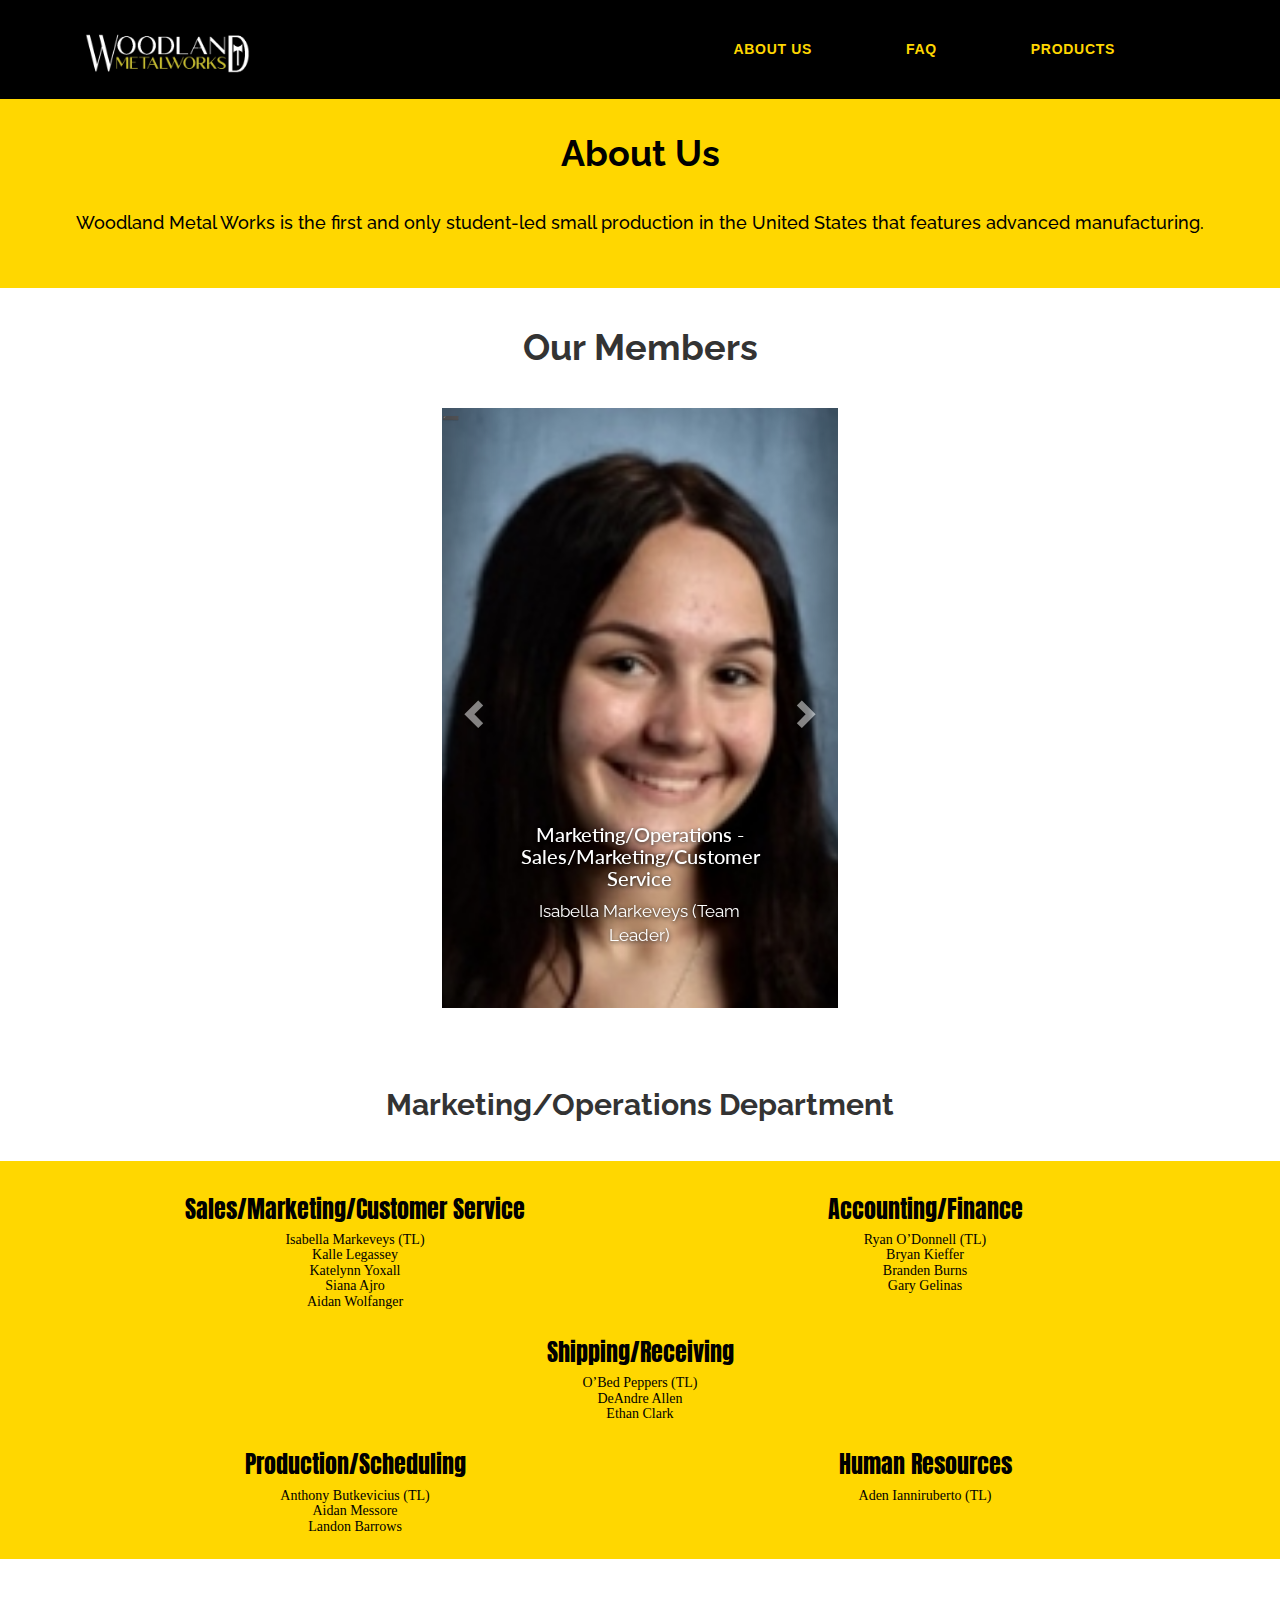
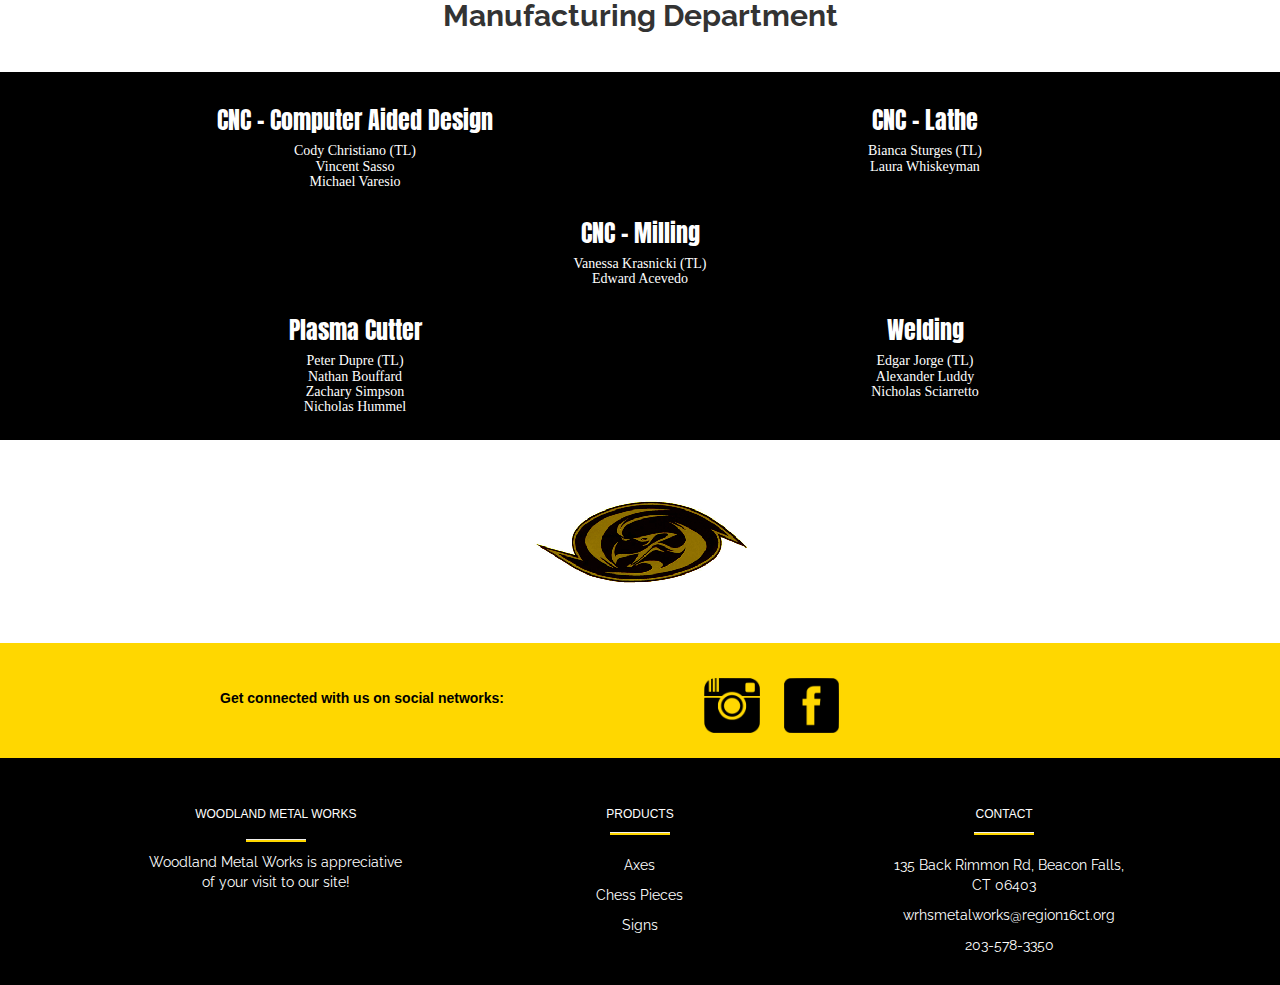
==== commit e38b5030: "Final Push - Complete" ====
--- a/aboutus.html
+++ b/aboutus.html
@@ -4,7 +4,7 @@
         <meta charset="UTF-8">
       <meta name="viewport" content="width=device-width, initial-scale=1.0">
       <meta http-equiv="X-UA-Compatible" content="ie=edge">
-      <title>About Us</title>
+      <title>Woodland Metalworks</title>
       
       <link href="//maxcdn.bootstrapcdn.com/bootstrap/4.1.1/css/bootstrap.min.css" rel="stylesheet" id="bootstrap-css">
       <script src="//maxcdn.bootstrapcdn.com/bootstrap/4.1.1/js/bootstrap.min.js"></script>
@@ -51,17 +51,23 @@
         </div>
     </header>	
     
-    
-    
+
+    
+    <div class="para-4">
+    <h1 class="center" style="font-weight: bolder">About Us</h1>
+       <h4 class="center">Woodland Metal Works is the first and only student-led small production in the United States that features advanced manufacturing.</h4>
+    </div>
     
     <br>
-    
-    <div class="row">
+
+    <h1 class="center" style="font-weight: bolder">Our Members</h1>
+    
+    <div class="row maneuverance">
     <div class="col-sm-2 col-lg-4">
      </div>
      
      <div class="col-sm-8 col-lg-4">
-         <div id="carouselFade" class="carousel slide carousel-fade" data-ride="carousel">
+         <div id="carouselFade" class="carousel slide carousel-fade" data-ride="carousel" >
 
         <!-- Wrapper for slides -->
         <div class="carousel-inner" role="listbox">
@@ -121,7 +127,7 @@
             </div>
             <div class="item active">  
                 <div class="carousel-caption">
-                  <h3>Marketing/Operations - Shippinh/Receiving</h3>
+                  <h3>Marketing/Operations - Shipping/Receiving</h3>
                   <p>O'Bed Peppers (Team Leader)</p>
                 </div>
             </div>
@@ -262,17 +268,21 @@
      </div>
      
      <div class="col-sm-2 col-lg-4">
+       
      </div>
   </div>
 </div>
 
-      <h1 class="center">About Us</h1>
-      <h4 class="center">Woodland Metal Works is the first and only student-led small production in the United States that features advanced manufacturing.</h4>
+      
+      
+      
+      
+      
       <br>
       <br>
-      <h1 class="center">Our Members</h1>
+      
       <br>
-      <h2 class="center">Marketing/Operations Department</h2>
+      <h2 class="center" style="font-weight: bolder">Marketing/Operations Department</h2>
       </div>
       </div>
       
@@ -310,7 +320,7 @@
       </div>
       </div>
       <br>
-      <h2 class="center">Manufacturing Department</h2>
+      <h2 class="center" style="font-weight: bolder">Manufacturing Department</h2>
       <div class="para-5">
         <div class="container">
           <div class="row">
@@ -351,18 +361,18 @@
  
       <footer class="text-center text-lg-start text-white">
     <!-- Section: Social media -->
-    <section class=" social d-flex justify-content-between p-4">
+    <section class=" social d-flex justify-content-center p-4">
       <!-- Left -->
-      <div class="pad me-10">
+      <div class="pad me-10 superManeuverance">
         <span>Get connected with us on social networks:</span>
       </div>
     
       <div class="pad">
         <br>
-        <a href="https://www.instagram.com/woodland.metal.works/?next=%2F" class="me-4">
+        <a href="https://www.instagram.com/woodland.metal.works/?next=%2F" class="me-4 sciocco">
           <img src="TacoShack/instagram-xxl.png">
         </a>
-        <a href="https://m.facebook.com/profile.php?id=100078803509412&_rdr" class="me-4">
+        <a href="https://m.facebook.com/profile.php?id=100078803509412&_rdr" class="me-4 sciocco">
           <img src="TacoShack/facebook-3-xxl.png">
         </a>
       </div>
--- a/tactics.css
+++ b/tactics.css
@@ -128,8 +128,9 @@
     font-size: 14px;
     letter-spacing: 0.7px;
     text-decoration: none;
-    color: rgb(255,215,0);
-    font-weight: 500;
+    color: rgb(255, 215, 0);
+
+    font-weight: bolder;
     text-transform: uppercase;
 
 }
@@ -572,98 +573,99 @@
     width: 100%;
     height: 800px;
     background: url(TacoShack/edgar.png);
-    background-size: cover;
-    filter:brightness(60%);
+    filter: brightness(60%);
+    background-size: cover;
     background-attachment: fixed;
 }
 
-@media (max-width:768px){
+@media (max-width:768px) {
     .parallax-1 {
+        width: 100%;
+        height: 300px;
+        background-color: #CCCCD9;
+        opacity: 0.7;
+        background: #CCCCD9;
+        filter: brightness(60%);
+        background-size: cover;
+        background-attachment: fixed;
+    }
+}
+
+.col-sm-6 h1 {
+    text-align: center;
+    font-family: 'Anton', sans-serif;
+}
+
+.col-sm-6 h3 {
+    text-align: center;
+    font-family: 'Anton', sans-serif;
+}
+
+.col-sm-4 h3 {
+    text-align: center;
+    font-family: 'Anton', sans-serif;
+}
+
+.col-sm-12 h3 {
+    text-align: center;
+    font-family: 'Anton', sans-serif;
+}
+
+.col-sm-6 img {
+    border-radius: 50px;
+
+}
+
+.para-1 {
+    padding: 50px;
+    background-color: white;
+    color: black;
+    font-size: 17px;
+}
+
+
+.parallax-2 {
+    width: 100%;
+    height: 800px;
+    background: url(TacoShack/Full_Axe.jpg);
+    filter: brightness(60%);
+    background-size: cover;
+    background-attachment: fixed;
+}
+
+@media (max-width:768px) {
+    .parallax-2 {
+        width: 100%;
+        height: 300px;
+        background-color: #CCCCD9;
+        opacity: 0.7;
+        background: #CCCCD9;
+        filter: brightness(60%);
+        background-size: cover;
+        background-attachment: fixed;
+    }
+}
+
+.parallax-3 {
+    width: 100%;
+    height: 800px;
+    background: url(TacoShack/IMG_9966.jpg);
+    filter: brightness(60%);
+    background-size: cover;
+    background-attachment: fixed;
+}
+
+@media (max-width:768px) {
+    .parallax-3 {
         width: 100%;
         height: 300px;
         background-color: #CCCCD9;
         background: #CCCCD9;
         opacity: 0.7;
+        filter: brightness(60%);
         background-size: cover;
-        filter:brightness(60%);
         background-attachment: fixed;
     }
-}
-
-.col-sm-6 h1 {
-    text-align: center;
-    font-family: 'Anton', sans-serif;
-}
-.col-sm-6 h3 {
-    text-align: center;
-    font-family: 'Anton', sans-serif;
-}
-
-.col-sm-4 h3 {
-    text-align: center;
-    font-family: 'Anton', sans-serif;
-}
-
-.col-sm-12 h3 {
-    text-align: center;
-    font-family: 'Anton', sans-serif;
-}
-
-.col-sm-6 img {
-    border-radius: 50px;
-    
-}
-
-.para-1 {
-    padding: 50px;
-    background-color: white;
-    color: black;
-    font-size: 17px;
-}
-
-
-.parallax-2 {
-    width: 100%;
-    height: 800px;
-    background: url(TacoShack/Full_Axe.jpg);
-    filter:brightness(60%);
-    background-size: cover;
-    background-attachment: fixed;
-}
-
-@media (max-width:768px){
-.parallax-2 {
-    width: 100%;
-    height: 300px;
-    background-color: #CCCCD9;
-    opacity: 0.7;
-    background: #CCCCD9;
-    filter:brightness(60%);
-    background-size: cover;
-    background-attachment: fixed;
-}
-}
-
-.parallax-3 {
-    width: 100%;
-    height: 800px;
-    background: url(TacoShack/IMG_9966.jpg);
-    filter:brightness(60%);
-    background-size: cover;
-    background-attachment: fixed;
-}
-
-@media (max-width:768px){
-    .parallax-3 {
-    width: 100%;
-    height: 300px;
-    background-color: #CCCCD9;
-    background: #CCCCD9;
-    opacity: 0.7;
-    filter:brightness(60%);
-    background-size: cover;
-    background-attachment: fixed;
-}
 }
 
 /* Styling the title of second parallax */
@@ -731,7 +733,7 @@
     -webkit-clip-path: polygon(0 0, calc(100% - 10vh) 0, 100% 100%, 0 100%);
     margin-right: 0vh;
     padding: 5px 5px 5px 11vh;
-    background: radial-gradient(circle, rgba(177,170,91,1) 22%, rgba(226,217,136,1) 83%);
+    background: radial-gradient(circle, rgba(177, 170, 91, 1) 22%, rgba(226, 217, 136, 1) 83%);
 
     background-color: #D49B54;
     text-align: center;
@@ -740,13 +742,14 @@
 #box-left2 img {
     padding-top: 30vh;
 }
+
 #box-left2 {
-    width: 100%;
+    width: 100vw;
     clip-path: polygon(0 0, 0 0, 0% 0%, 0 0%);
     -webkit-clip-path: polygon(0 0, calc(100% + 1000vh) 0, 100% 100%, 0 100%);
     margin-right: 0vh;
     padding: 5px 5px 5px 11vh;
-   background: radial-gradient(circle, rgba(226,217,136,1) 13%, rgba(159,153,79,1) 73%);
+    background: radial-gradient(circle, rgba(226, 217, 136, 1) 13%, rgba(159, 153, 79, 1) 73%);
     text-align: center;
 
 }
@@ -759,9 +762,9 @@
 
     padding: 5px 7vh 5px 5px;
     background-color: #FAF7F0;
-   text-align: center;
-   
-   
+    text-align: center;
+
+
 }
 
 #box-right h1 {
@@ -771,65 +774,56 @@
 }
 
 .slide-right {
-  width: 100%;
-  overflow: hidden;
-  margin-left: 400px;
-  max-width: 5000px
+    width: 100%;
+    overflow: hidden;
+    margin-left: 400px;
+    max-width: 5000px
 }
 
 .slide-right h1 {
-  animation: 10s slide-right;
-  animation-iteration-count: infinite;
-  animation-delay: 2s;
+    animation: 10s slide-right;
+    animation-iteration-count: infinite;
+    animation-delay: 2s;
 }
 
 @keyframes slide-right {
-  0% {
-    opacity: 0;
-    margin-left: -500px;
-  }
-  
-  50% {
-    opacity: 0.3;
-  }
-  
-  75% {
-    opacity: 1.0;
-    margin-left: 0%;
-  }
-  
-  100% {
-    margin-left: 500px;
-    opacity: 0.0;
-  }
+    0% {
+        opacity: 0;
+        margin-left: -500px;
+    }
+
+    50% {
+        opacity: 0.3;
+    }
+
+    75% {
+        opacity: 1.0;
+        margin-left: 0%;
+    }
+
+    100% {
+        margin-left: 500px;
+        opacity: 0.0;
+    }
 }
 
 #landing-area {
-    width: 98.5vw;
+    max-width: 100vw;
     height: 85vh;
     display: flex;
     background-color: #282A3A;
-
-}
-
-@media (max-width:1000px){
-    #landing-area {
-        width:98.0vw;
-    }
-}
-
-@media (min-width:1001px){
-    #landing-area {
-        width:99.25vw;
-    }
 }
 
 #landing-area2 {
-    width: 100vw;
+    max-width: 100vw;
     height: 30vh;
     display: flex;
     background-color: #EEEDDE;
 }
+
+
+
+
 
 /*
 
@@ -1457,7 +1451,7 @@
 }
 
 .bg-animated li:nth-child(49) {
-    left:67%;
+    left: 67%;
     width: 200px;
     height: 200px;
     background-image: url(TacoShack/doggy.png);
@@ -1573,7 +1567,7 @@
     background-image: url(TacoShack/doggy.png);
     -webkit-animation-delay: 24s;
     animation-delay: 16s;
-    -webkit-animation-durtion:26s;
+    -webkit-animation-durtion: 26s;
     animation-duration: 17s;
 }
 
@@ -1769,7 +1763,7 @@
     top: 0;
     left: 0;
     width: 100%;
-    height: 100%;
+    height: 70%;
     z-index: 1;
 }
 
@@ -1802,8 +1796,8 @@
     background-image: url(TacoShack/axe.png);
     -webkit-animation-delay: 2s;
     animation-delay: 2s;
-    -webkit-animation-duration: 15s;
-    animation-duration: 15s;
+    -webkit-animation-duration: 7.5s;
+    animation-duration: 7.5s;
 }
 
 .ab-animated li:nth-child(3) {
@@ -1811,8 +1805,8 @@
     width: 200px;
     height: 200px;
     background-image: url(TacoShack/axe.png);
-    -webkit-animation-delay: 4s;
-    animation-delay: 4s;
+    -webkit-animation-delay: 2s;
+    animation-delay: 2s;
 }
 
 .ab-animated li:nth-child(4) {
@@ -1820,47 +1814,47 @@
     width: 200px;
     height: 200px;
     background-image: url(TacoShack/axe.png);
+    -webkit-animation-duration: 10s;
+    animation-duration: 10s;
+}
+
+.ab-animated li:nth-child(5) {
+    left: 16%;
+    width: 200px;
+    height: 200px;
+    background-image: url(TacoShack/axe.png);
+
+}
+
+.ab-animated li:nth-child(6) {
+    left: 20%;
+    width: 200px;
+    height: 200px;
+    background-image: url(TacoShack/axe.png);
+    -webkit-animation-delay: 3s;
+    animation-delay: 3s;
+}
+
+.ab-animated li:nth-child(7) {
+    left: 24%;
+    width: 200px;
+    height: 200px;
+    background-image: url(TacoShack/axe.png);
+    -webkit-animation-delay: 15s;
+    animation-delay: 15s;
     -webkit-animation-duration: 20s;
     animation-duration: 20s;
 }
 
-.ab-animated li:nth-child(5) {
-    left: 16%;
-    width: 200px;
-    height: 200px;
-    background-image: url(TacoShack/axe.png);
-
-}
-
-.ab-animated li:nth-child(6) {
-    left: 20%;
-    width: 200px;
-    height: 200px;
-    background-image: url(TacoShack/axe.png);
-    -webkit-animation-delay: 3s;
-    animation-delay: 3s;
-}
-
-.ab-animated li:nth-child(7) {
-    left: 24%;
+.ab-animated li:nth-child(8) {
+    left: 28%;
     width: 200px;
     height: 200px;
     background-image: url(TacoShack/axe.png);
     -webkit-animation-delay: 15s;
     animation-delay: 15s;
-    -webkit-animation-duration: 40s;
-    animation-duration: 40s;
-}
-
-.ab-animated li:nth-child(8) {
-    left: 28%;
-    width: 200px;
-    height: 200px;
-    background-image: url(TacoShack/axe.png);
-    -webkit-animation-delay: 15s;
-    animation-delay: 15s;
-    -webkit-animation-duration: 40s;
-    animation-duration: 40s;
+    -webkit-animation-duration: 20s;
+    animation-duration: 15s;
 }
 
 .ab-animated li:nth-child(9) {
@@ -1870,8 +1864,8 @@
     background-image: url(TacoShack/axe.png);
     -webkit-animation-delay: 2s;
     animation-delay: 2s;
-    -webkit-animation-duration: 40s;
-    animation-duration: 40s;
+    -webkit-animation-duration: 25s;
+    animation-duration: 25s;
 }
 
 .ab-animated li:nth-child(10) {
@@ -2045,7 +2039,7 @@
     top: 0;
     left: 0;
     width: 100%;
-    height: 100%;
+    height: 70%;
     z-index: 1;
 }
 
@@ -2322,7 +2316,7 @@
     top: 0;
     left: 0;
     width: 100%;
-    height: 100%;
+    height: 70%;
     z-index: 1;
 }
 
@@ -2624,13 +2618,13 @@
 }
 
 footer .social {
-    background-color: rgb(255,215,0);
+    background-color: rgb(255, 215, 0);
     text-shadow: 5px 5px white blur(5px);
 }
 
 footer hr {
     width: 60px;
-    background-color: rgb(255,215,0);
+    background-color: rgb(255, 215, 0);
     height: 2px
 }
 
@@ -2643,27 +2637,34 @@
 }
 
 footer a:hover {
-    color: rgb(255,215,0);
+    color: rgb(255, 215, 0);
 }
 
 footer img {
     width: 10%;
+    filter: invert(100%);
+}
+
+footer span {
+    color: black;
+}
+
+footer space {
+    padding-top: 300px;
 }
 
 .me-10 {
     color: black;
     font-weight: bolder;
 }
-/*footer .pad{
-    padding-right: 450px;
-} */
+
 
 /*Footer*/
 
 
 .btn-primary {
-    background-color: rgb(255,215,0);
-    border-color: rgb(255,215,0);
+    background-color: rgb(255, 215, 0);
+    border-color: rgb(255, 215, 0);
 }
 
 .btn-primary:hover {
@@ -2671,29 +2672,30 @@
     border-color: #000000;
 }
 
-@media (max-width:1200px){
-    .home-width-height{
-        width: 187.5px;
-        height: 270.5px;
-    }
-}
-@media (min-width:1201px){
-    .home-width-height{
+@media (max-width:1200px) {
+    .home-width-height {
+        width: 227.5px;
+        height: 310.5px;
+    }
+}
+
+@media (min-width:1201px) {
+    .home-width-height {
         width: 325px;
         height: 450px;
     }
 }
 
 
-@media (max-width:992px){
-    .bingo img{
-        width:400px;
-        height:145px;
+@media (max-width:850px) {
+    .bingo img {
+        width: 400px;
     }
 }
 
 .center {
     text-align: center;
+    margin-bottom: 40px;
 }
 
 
@@ -2703,284 +2705,292 @@
 /* About Us carousel */
 
 .carousel-fade .carousel-inner .item {
-  opacity: 0;
-  transition-property: opacity;
+    opacity: 0;
+    transition-property: opacity;
 }
 
 .carousel-fade .carousel-inner .active {
-  opacity: 1;
+    opacity: 1;
 }
 
 .carousel-fade .carousel-inner .active.left,
 .carousel-fade .carousel-inner .active.right {
-  left: 0;
-  opacity: 0;
-  z-index: 1;
+    left: 0;
+    opacity: 0;
+    z-index: 1;
 }
 
 .carousel-fade .carousel-inner .next.left,
 .carousel-fade .carousel-inner .prev.right {
-  opacity: 1;
+    opacity: 1;
 }
 
 .carousel-fade .carousel-control {
-  z-index: 2;
-} 
-@media all and (transform-3d), (-webkit-transform-3d) {
-    .carousel-fade .carousel-inner > .item.next,
-    .carousel-fade .carousel-inner > .item.active.right {
-      opacity: 0;
-      -webkit-transform: translate3d(0, 0, 0);
-              transform: translate3d(0, 0, 0);
-    }
-    .carousel-fade .carousel-inner > .item.prev,
-    .carousel-fade .carousel-inner > .item.active.left {
-      opacity: 0;
-      -webkit-transform: translate3d(0, 0, 0);
-              transform: translate3d(0, 0, 0);
-    }
-    .carousel-fade .carousel-inner > .item.next.left,
-    .carousel-fade .carousel-inner > .item.prev.right,
-    .carousel-fade .carousel-inner > .item.active {
-      opacity: 1;
-      -webkit-transform: translate3d(0, 0, 0);
-              transform: translate3d(0, 0, 0);
-    }
-} 
+    z-index: 2;
+}
+
+@media all and (transform-3d),
+(-webkit-transform-3d) {
+
+    .carousel-fade .carousel-inner>.item.next,
+    .carousel-fade .carousel-inner>.item.active.right {
+        opacity: 0;
+        -webkit-transform: translate3d(0, 0, 0);
+        transform: translate3d(0, 0, 0);
+    }
+
+    .carousel-fade .carousel-inner>.item.prev,
+    .carousel-fade .carousel-inner>.item.active.left {
+        opacity: 0;
+        -webkit-transform: translate3d(0, 0, 0);
+        transform: translate3d(0, 0, 0);
+    }
+
+    .carousel-fade .carousel-inner>.item.next.left,
+    .carousel-fade .carousel-inner>.item.prev.right,
+    .carousel-fade .carousel-inner>.item.active {
+        opacity: 1;
+        -webkit-transform: translate3d(0, 0, 0);
+        transform: translate3d(0, 0, 0);
+    }
+}
+
 .carousel-caption {
-    text-shadow: 0 1px 4px rgba(0,0,0,.9);
-  font-size:17px
-}
+    text-shadow: 0 1px 4px rgba(0, 0, 0, .9);
+    font-size: 17px
+}
+
 .carousel-caption h3 {
-  font-size: 30px;
-  font-family: 'Lato', sans-serif;
-}
-   
- 
-    .carousel,
-    .carousel-inner,
-    .carousel-inner .item {
-      height: 100%;
-      width: 100%;
-    }     
-        
-    .carousel,
-    .carousel-inner,
-    .carousel-inner .item {
-      min-height: 600px;
-      max-height:600px;
-    }
-
-    .item:nth-child(1) {
-      background: url('TacoShack/people/ISABELLAM.jpg');
-  background-size: cover;
-  background-position: center center;
-  background-repeat: no-repeat;
-    }
-
-    .item:nth-child(2) {
-      background: url('TacoShack/people/KALLE.jpg');
-  background-size: cover;
-  background-position: center center;
-  background-repeat: no-repeat;
-    }
-
-    .item:nth-child(3) {
-      background: url('TacoShack/people/KATELYNNY.jpg');
-  background-size: cover;
-  background-position: center center;
-  background-repeat: no-repeat;
-    }
-    
-    .item:nth-child(4) {
-      background: url('TacoShack/people/SIANAA.jpg');
-  background-size: cover;
-  background-position: center center;
-  background-repeat: no-repeat;
-    }
-
-    .item:nth-child(5) {
-      background: url('TacoShack/people/AIDANW.jpg');
-  background-size: cover;
-  background-position: center center;
-  background-repeat: no-repeat;
-    }
-
-    .item:nth-child(6) {
-      background: url('TacoShack/people/RYANO.jpg');
-  background-size: cover;
-  background-position: center center;
-  background-repeat: no-repeat;
-    }
-    
-    .item:nth-child(7) {
-      background: url('TacoShack/people/BRYANK.jpg');
-  background-size: cover;
-  background-position: center center;
-  background-repeat: no-repeat;
-    }
-
-    .item:nth-child(8) {
-      background: url('TacoShack/people/BRANDENB.jpg');
-  background-size: cover;
-  background-position: center center;
-  background-repeat: no-repeat;
-    }
-
-    .item:nth-child(9) {
-      background: url('TacoShack/people/GARYG.jpg');
-  background-size: cover;
-  background-position: center center;
-  background-repeat: no-repeat;
-    }
-    
-    .item:nth-child(10) {
-      background: url('TacoShack/people/OBEDP.jpg');
-  background-size: cover;
-  background-position: center center;
-  background-repeat: no-repeat;
-    }
-
-    .item:nth-child(11) {
-      background: url('TacoShack/people/DEANDREA.jpg');
-  background-size: cover;
-  background-position: center center;
-  background-repeat: no-repeat;
-    }
-
-    .item:nth-child(12) {
-      background: url('TacoShack/people/ETHANC.jpg');
-  background-size: cover;
-  background-position: center center;
-  background-repeat: no-repeat;
-    }
-    
-    .item:nth-child(13) {
-      background: url('TacoShack/people/ANTHONYB.svg');
-  background-size: cover;
-  background-position: center center;
-  background-repeat: no-repeat;
-    }
-
-    .item:nth-child(14) {
-      background: url('TacoShack/people/AM.svg');
-  background-size: cover;
-  background-position: center center;
-  background-repeat: no-repeat;
-    }
-
-    .item:nth-child(15) {
-      background: url('TacoShack/people/LANDONB.jpg');
-  background-size: cover;
-  background-position: center center;
-  background-repeat: no-repeat;
-    }
-    
-    .item:nth-child(16) {
-      background: url('TacoShack/people/AI.jpg');
-  background-size: cover;
-  background-position: center center;
-  background-repeat: no-repeat;
-    }
-
-    .item:nth-child(17) {
-      background: url('TacoShack/people/CODYC.jpg');
-  background-size: cover;
-  background-position: center center;
-  background-repeat: no-repeat;
-    }
-
-    .item:nth-child(18) {
-      background: url('TacoShack/people/VINCENTS.jpg');
-  background-size: cover;
-  background-position: center center;
-  background-repeat: no-repeat;
-    }
-    
-    .item:nth-child(19) {
-      background: url('TacoShack/people/MICHAELV.jpg');
-  background-size: cover;
-  background-position: center center;
-  background-repeat: no-repeat;
-    }
-
-    .item:nth-child(20) {
-      background: url('TacoShack/people/BIANCAS.jpg');
-  background-size: cover;
-  background-position: center center;
-  background-repeat: no-repeat;
-    }
-
-    .item:nth-child(21) {
-      background: url('TacoShack/people/LAURAW.jpg');
-  background-size: cover;
-  background-position: center center;
-  background-repeat: no-repeat;
-    }
-    
-    .item:nth-child(22) {
-      background: url('TacoShack/people/VANESSAK.jpg');
-  background-size: cover;
-  background-position: center center;
-  background-repeat: no-repeat;
-    }
-
-    .item:nth-child(23) {
-      background: url('TacoShack/people/EDWARDA.jpg');
-  background-size: cover;
-  background-position: center center;
-  background-repeat: no-repeat;
-    }
-
-    .item:nth-child(24) {
-      background: url('TacoShack/people/PETERD.jpg');
-  background-size: cover;
-  background-position: center center;
-  background-repeat: no-repeat;
-    }
-    
-    .item:nth-child(25) {
-      background: url('TacoShack/people/NATHANB.jpg');
-  background-size: cover;
-  background-position: center center;
-  background-repeat: no-repeat;
-    }
-
-    .item:nth-child(26) {
-      background: url('TacoShack/people/ZACHARYS.jpg');
-  background-size: cover;
-  background-position: center center;
-  background-repeat: no-repeat;
-    }
-
-    .item:nth-child(27) {
-      background: url('TacoShack/people/NICHOLASH.jpg');
-  background-size: cover;
-  background-position: center center;
-  background-repeat: no-repeat;
-    }
-    
-    .item:nth-child(28) {
-      background: url('TacoShack/people/EDGARJ.jpg');
-  background-size: cover;
-  background-position: center center;
-  background-repeat: no-repeat;
-    }
-
-    .item:nth-child(29) {
-      background: url('TacoShack/people/ALEXANDERL.jpg');
-  background-size: cover;
-  background-position: center center;
-  background-repeat: no-repeat;
-    }
-
-    .item:nth-child(30) {
-      background: url('TacoShack/people/NICHOLASS.jpg');
-  background-size: cover;
-  background-position: center center;
-  background-repeat: no-repeat;
-    }
-    
+    font-size: 20px;
+    font-family: 'Lato', sans-serif;
+
+}
+
+
+.carousel,
+.carousel-inner,
+.carousel-inner .item {
+    height: 100%;
+    width: 100%;
+}
+
+.carousel,
+.carousel-inner,
+.carousel-inner .item {
+    min-height: 600px;
+    max-height: 600px;
+}
+
+.item:nth-child(1) {
+    background: url('TacoShack/people/ISABELLAM.jpg');
+    background-size: cover;
+    background-position: center center;
+    background-repeat: no-repeat;
+}
+
+.item:nth-child(2) {
+    background: url('TacoShack/people/KALLE.jpg');
+    background-size: cover;
+    background-position: center center;
+    background-repeat: no-repeat;
+}
+
+.item:nth-child(3) {
+    background: url('TacoShack/people/KATELYNNY.jpg');
+    background-size: cover;
+    background-position: center center;
+    background-repeat: no-repeat;
+}
+
+.item:nth-child(4) {
+    background: url('TacoShack/people/SIANAA.jpg');
+    background-size: cover;
+    background-position: center center;
+    background-repeat: no-repeat;
+}
+
+.item:nth-child(5) {
+    background: url('TacoShack/people/AIDANW.jpg');
+    background-size: cover;
+    background-position: center center;
+    background-repeat: no-repeat;
+}
+
+.item:nth-child(6) {
+    background: url('TacoShack/people/RYANO.jpg');
+    background-size: cover;
+    background-position: center center;
+    background-repeat: no-repeat;
+}
+
+.item:nth-child(7) {
+    background: url('TacoShack/people/BRYANK.jpg');
+    background-size: cover;
+    background-position: center center;
+    background-repeat: no-repeat;
+}
+
+.item:nth-child(8) {
+    background: url('TacoShack/people/BRANDENB.jpg');
+    background-size: cover;
+    background-position: center center;
+    background-repeat: no-repeat;
+}
+
+.item:nth-child(9) {
+    background: url('TacoShack/people/GARYG.jpg');
+    background-size: cover;
+    background-position: center center;
+    background-repeat: no-repeat;
+}
+
+.item:nth-child(10) {
+    background: url('TacoShack/people/OBEDP.jpg');
+    background-size: cover;
+    background-position: center center;
+    background-repeat: no-repeat;
+}
+
+.item:nth-child(11) {
+    background: url('TacoShack/people/DEANDREA.jpg');
+    background-size: cover;
+    background-position: center center;
+    background-repeat: no-repeat;
+}
+
+.item:nth-child(12) {
+    background: url('TacoShack/people/ETHANC.jpg');
+    background-size: cover;
+    background-position: center center;
+    background-repeat: no-repeat;
+}
+
+.item:nth-child(13) {
+    background: url('TacoShack/people/ANTHONYB.svg');
+    background-size: cover;
+    background-position: center center;
+    background-repeat: no-repeat;
+}
+
+.item:nth-child(14) {
+    background: url('TacoShack/people/AM.svg');
+    background-size: cover;
+    background-position: center center;
+    background-repeat: no-repeat;
+}
+
+.item:nth-child(15) {
+    background: url('TacoShack/people/LANDONB.jpg');
+    background-size: cover;
+    background-position: center center;
+    background-repeat: no-repeat;
+}
+
+.item:nth-child(16) {
+    background: url('TacoShack/people/AI.jpg');
+    background-size: cover;
+    background-position: center center;
+    background-repeat: no-repeat;
+}
+
+.item:nth-child(17) {
+    background: url('TacoShack/people/CODYC.jpg');
+    background-size: cover;
+    background-position: center center;
+    background-repeat: no-repeat;
+}
+
+.item:nth-child(18) {
+    background: url('TacoShack/people/VINCENTS.jpg');
+    background-size: cover;
+    background-position: center center;
+    background-repeat: no-repeat;
+}
+
+.item:nth-child(19) {
+    background: url('TacoShack/people/MICHAELV.jpg');
+    background-size: cover;
+    background-position: center center;
+    background-repeat: no-repeat;
+}
+
+.item:nth-child(20) {
+    background: url('TacoShack/people/BIANCAS.jpg');
+    background-size: cover;
+    background-position: center center;
+    background-repeat: no-repeat;
+}
+
+.item:nth-child(21) {
+    background: url('TacoShack/people/LAURAW.jpg');
+    background-size: cover;
+    background-position: center center;
+    background-repeat: no-repeat;
+}
+
+.item:nth-child(22) {
+    background: url('TacoShack/people/VANESSAK.jpg');
+    background-size: cover;
+    background-position: center center;
+    background-repeat: no-repeat;
+}
+
+.item:nth-child(23) {
+    background: url('TacoShack/people/EDWARDA.jpg');
+    background-size: cover;
+    background-position: center center;
+    background-repeat: no-repeat;
+}
+
+.item:nth-child(24) {
+    background: url('TacoShack/people/PETERD.jpg');
+    background-size: cover;
+    background-position: center center;
+    background-repeat: no-repeat;
+}
+
+.item:nth-child(25) {
+    background: url('TacoShack/people/NATHANB.jpg');
+    background-size: cover;
+    background-position: center center;
+    background-repeat: no-repeat;
+}
+
+.item:nth-child(26) {
+    background: url('TacoShack/people/ZACHARYS.jpg');
+    background-size: cover;
+    background-position: center center;
+    background-repeat: no-repeat;
+}
+
+.item:nth-child(27) {
+    background: url('TacoShack/people/NICHOLASH.jpg');
+    background-size: cover;
+    background-position: center center;
+    background-repeat: no-repeat;
+}
+
+.item:nth-child(28) {
+    background: url('TacoShack/people/EDGARJ.jpg');
+    background-size: cover;
+    background-position: center center;
+    background-repeat: no-repeat;
+}
+
+.item:nth-child(29) {
+    background: url('TacoShack/people/ALEXANDERL.jpg');
+    background-size: cover;
+    background-position: center center;
+    background-repeat: no-repeat;
+}
+
+.item:nth-child(30) {
+    background: url('TacoShack/people/NICHOLASS.jpg');
+    background-size: cover;
+    background-position: center center;
+    background-repeat: no-repeat;
+}
+
 
 .col-lg-6 h3 {
     color: gold;
@@ -3009,26 +3019,160 @@
 
 .FAQ h1 {
     font-weight: bolder;
-    color:gold;
+    color: gold;
 }
 
 .FAQ h2 {
     font-weight: bolder;
-    color:black;
+    color: black;
 }
 
 .FAQ h4 {
     font-weight: bold;
-    color:black;
-}
-
-.aboutUSPARA{
-    background-color:black;
-    color:gold;
-}
-
-@media (max-width:768px){
-    .col-lg-6{
-        text-align:center;
-    }
-}+    color: black;
+}
+
+.aboutUSPARA {
+    background-color: black;
+    color: gold;
+}
+
+.col-lg-6 {
+    text-align: center;
+}
+
+
+
+@media (max-width:768px) {
+    .col-lg-6 img {
+        max-width: 400px;
+        margin-bottom: 50px;
+
+    }
+
+
+}
+
+.adjustment {
+    padding-right: 25px;
+}
+
+.faq-heading {
+    border-bottom: #777;
+    padding: 20px 60px;
+}
+
+.faq-container {
+    display: flex;
+    justify-content: center;
+    flex-direction: column;
+}
+
+.hr-line {
+    width: 60%;
+    margin: auto;
+
+}
+
+/* Style the buttons that are used to open and close the faq-page body */
+.faq-page {
+    /* background-color: #eee; */
+    color: #444;
+    cursor: pointer;
+    padding: 30px 20px;
+    width: 60%;
+    border: none;
+    outline: none;
+    transition: 0.4s;
+    margin: auto;
+}
+
+.faq-body {
+    margin: auto;
+    /* text-align: center; */
+    width: 50%;
+    padding: auto;
+
+}
+
+/* Add a background color to the button if it is clicked on (add the .active class with JS), and when you move the mouse over it (hover) */
+.active,
+.faq-page:hover {
+    background-color: #F9F9F9;
+}
+
+/* Style the faq-page panel. Note: hidden by default */
+.faq-body {
+    padding: 0 18px;
+    background-color: white;
+    display: none;
+    overflow: hidden;
+}
+
+.faq-page:after {
+    content: '\02795';
+    /* Unicode character for "plus" sign (+) */
+    font-size: 13px;
+    color: #777;
+    float: right;
+    margin-left: 5px;
+}
+
+.active:after {
+    content: "\2796";
+    /* Unicode character for "minus" sign (-) */
+}
+
+.maneuverance {
+    max-width: 100vw;
+    padding: 0;
+    margin: 0;
+}
+
+.superManeuverance {
+    margin-top: 30px;
+}
+
+@media (max-width:992px) {
+    .superManeuverance {
+        margin-bottom: 20px;
+    }
+    .sciocco img {
+        margin-top: 15px;
+    }
+    }
+
+
+.superManeuverance {
+    margin-top: 30px;
+}
+
+.sciocco img {
+   margin-bottom: 10px;
+   margin-right: 20px;
+}
+
+.superSilly img {
+    width: 350px;
+    height:350px;
+    padding: 10px;
+}
+
+
+
+@media (max-width:992px) {
+   .superSilly img {
+    height:250px;
+    width:250px;
+    padding: 15px;
+    }
+}
+
+@media (max-width:768px) {
+       .superSilly img {
+        height:200px;
+        width:200px;
+        padding: 10px;
+    }
+}
+    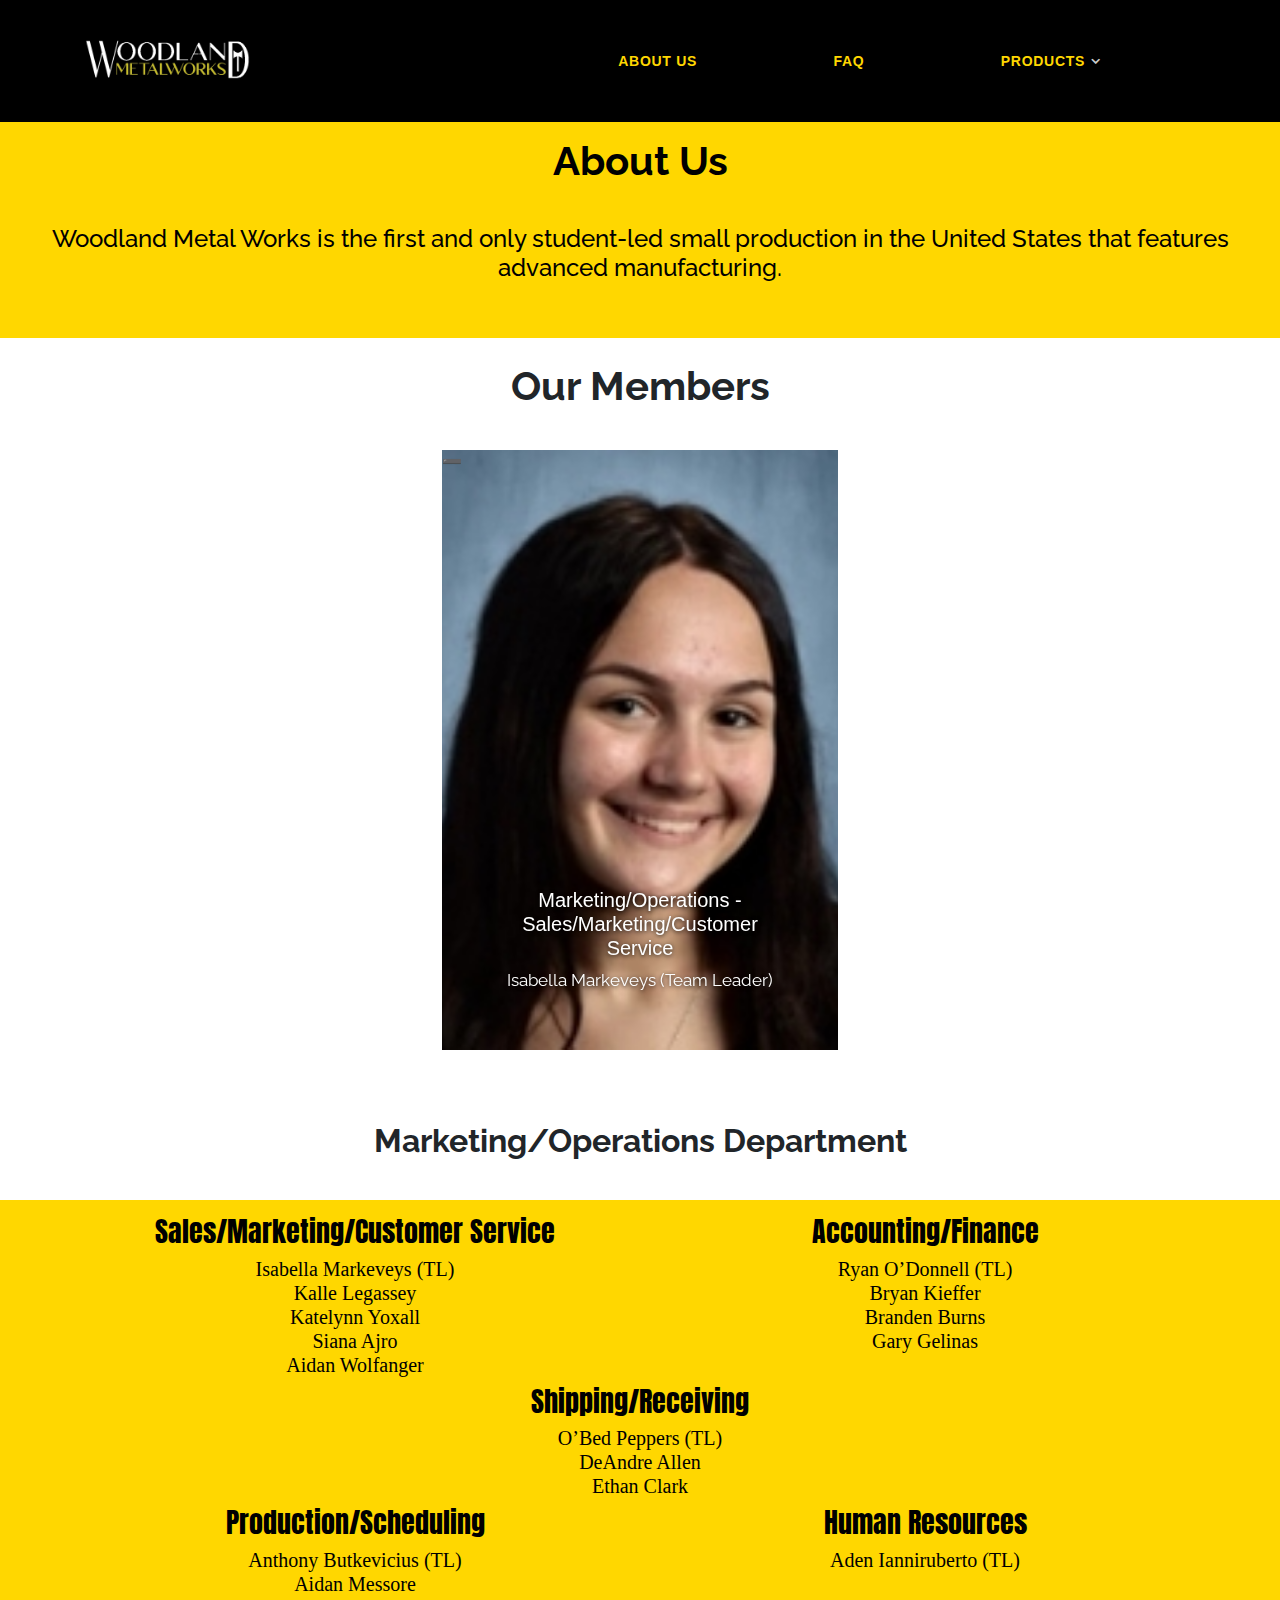
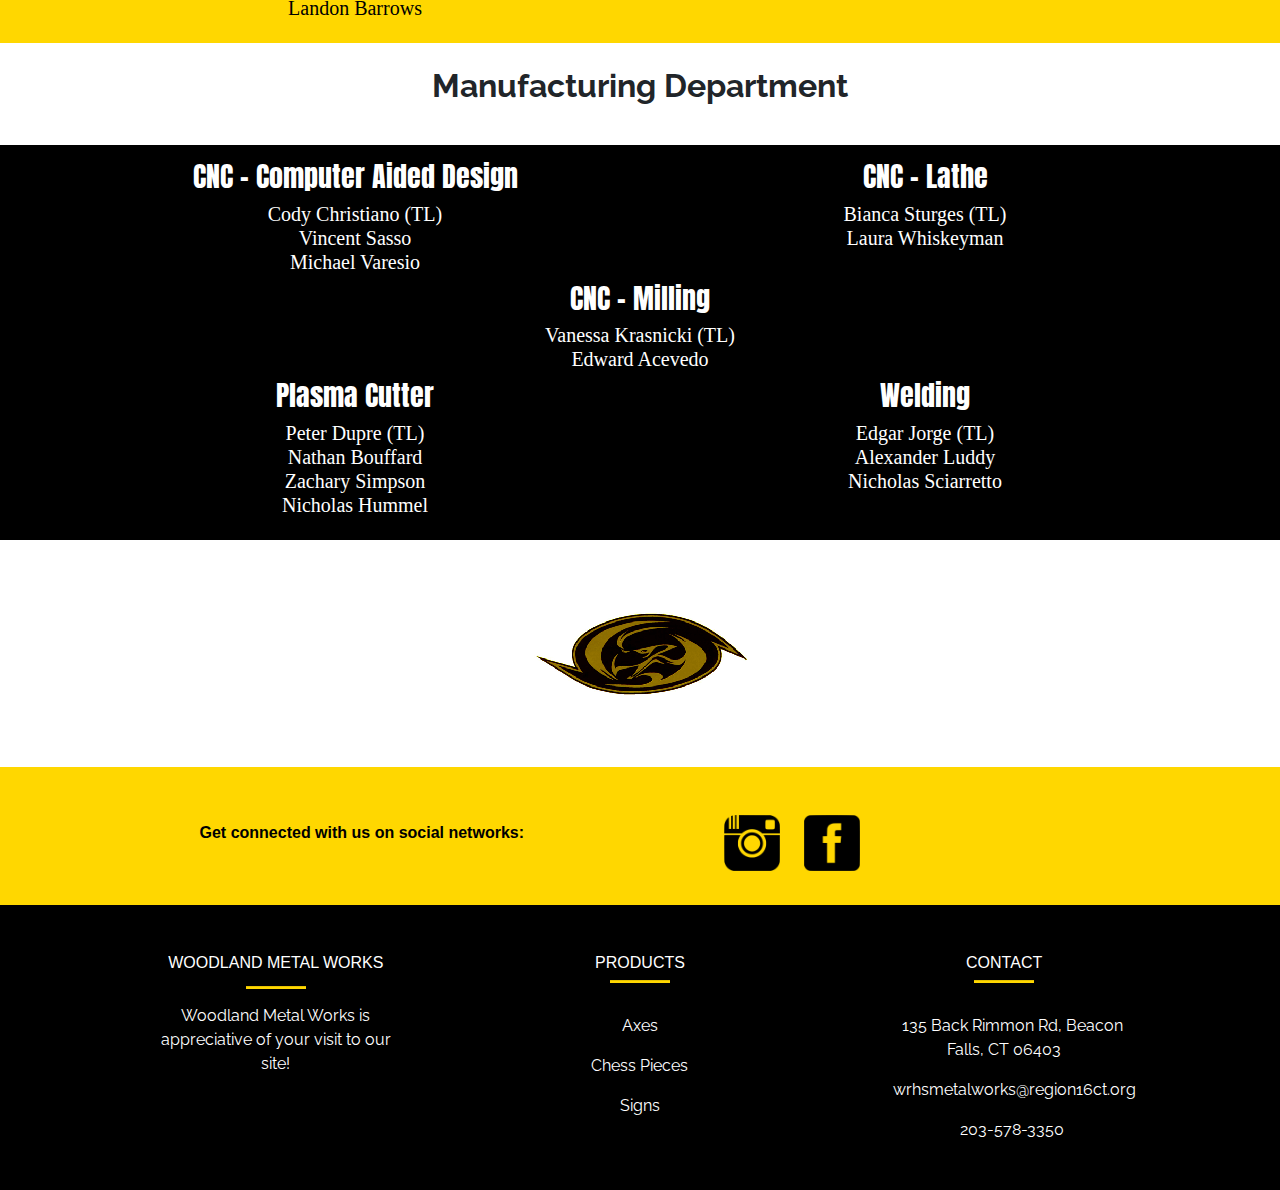
==== commit b1a425a7: "ACTUAL Final Push" ====
--- a/aboutus.html
+++ b/aboutus.html
@@ -1,27 +1,27 @@
 <!DOCTYPE html>
 <html>
     <head>
-        <meta charset="UTF-8">
-      <meta name="viewport" content="width=device-width, initial-scale=1.0">
-      <meta http-equiv="X-UA-Compatible" content="ie=edge">
-      <title>Woodland Metalworks</title>
-      
-      <link href="//maxcdn.bootstrapcdn.com/bootstrap/4.1.1/css/bootstrap.min.css" rel="stylesheet" id="bootstrap-css">
-      <script src="//maxcdn.bootstrapcdn.com/bootstrap/4.1.1/js/bootstrap.min.js"></script>
-      <script src="//cdnjs.cloudflare.com/ajax/libs/jquery/3.2.1/jquery.min.js"></script>
+  <meta charset="UTF-8">
+  <meta name="viewport" content="width=device-width, initial-scale=1.0">
+  <meta http-equiv="X-UA-Compatible" content="ie=edge">
+  <link rel="stylesheet" href="tactics.css" type="text/css" />
+  <title>Woodland Metalworks</title>
+  <link rel="shortcut icon" href="TacoShack/Woodland_Hawk.png" type="image/x-icon"> 
+
+  <link href="//maxcdn.bootstrapcdn.com/bootstrap/4.1.1/css/bootstrap.min.css" rel="stylesheet" id="bootstrap-css">
+  <script src="//maxcdn.bootstrapcdn.com/bootstrap/4.1.1/js/bootstrap.min.js"></script>
+  <script src="//cdnjs.cloudflare.com/ajax/libs/jquery/3.2.1/jquery.min.js"></script>
   
+  <link href="https://maxcdn.bootstrapcdn.com/font-awesome/4.7.0/css/font-awesome.min.css" rel="stylesheet">
+  <link rel="stylesheet" href="tactics.css" type="text/css" />
+  <link rel="stylesheet" href="https://fonts.googleapis.com/css2?family=Material+Symbols+Outlined:opsz,wght,FILL,GRAD@20..48,100..700,0..1,-50..200" />
+
   
-  <link rel="stylesheet" type="text/css" href="https://maxcdn.bootstrapcdn.com/bootstrap/3.3.1/css/bootstrap.min.css">
-<link href='https://fonts.googleapis.com/css?family=Lato' rel='stylesheet' type='text/css'>  
-  
-  
-      <link rel="stylesheet" href="tactics.css" type="text/css" />
-      <link rel="stylesheet" href="https://fonts.googleapis.com/css2?family=Material+Symbols+Outlined:opsz,wght,FILL,GRAD@20..48,100..700,0..1,-50..200" />
-    </head>
+</head>
     
     <body>
       
-      <header class="navigation" id="sticky-nav">
+     <header class="navigation" id="sticky-nav">
         <div class="container">
 	
             <div class="top-logo">
--- a/tactics.css
+++ b/tactics.css
@@ -3153,12 +3153,10 @@
 }
 
 .superSilly img {
-    width: 350px;
+    width: 100%;
     height:350px;
     padding: 10px;
 }
-
-
 
 @media (max-width:992px) {
    .superSilly img {
--- a/tactics.css
+++ b/tactics.css
@@ -3153,12 +3153,10 @@
 }
 
 .superSilly img {
-    width: 350px;
+    width: 100%;
     height:350px;
     padding: 10px;
 }
-
-
 
 @media (max-width:992px) {
    .superSilly img {
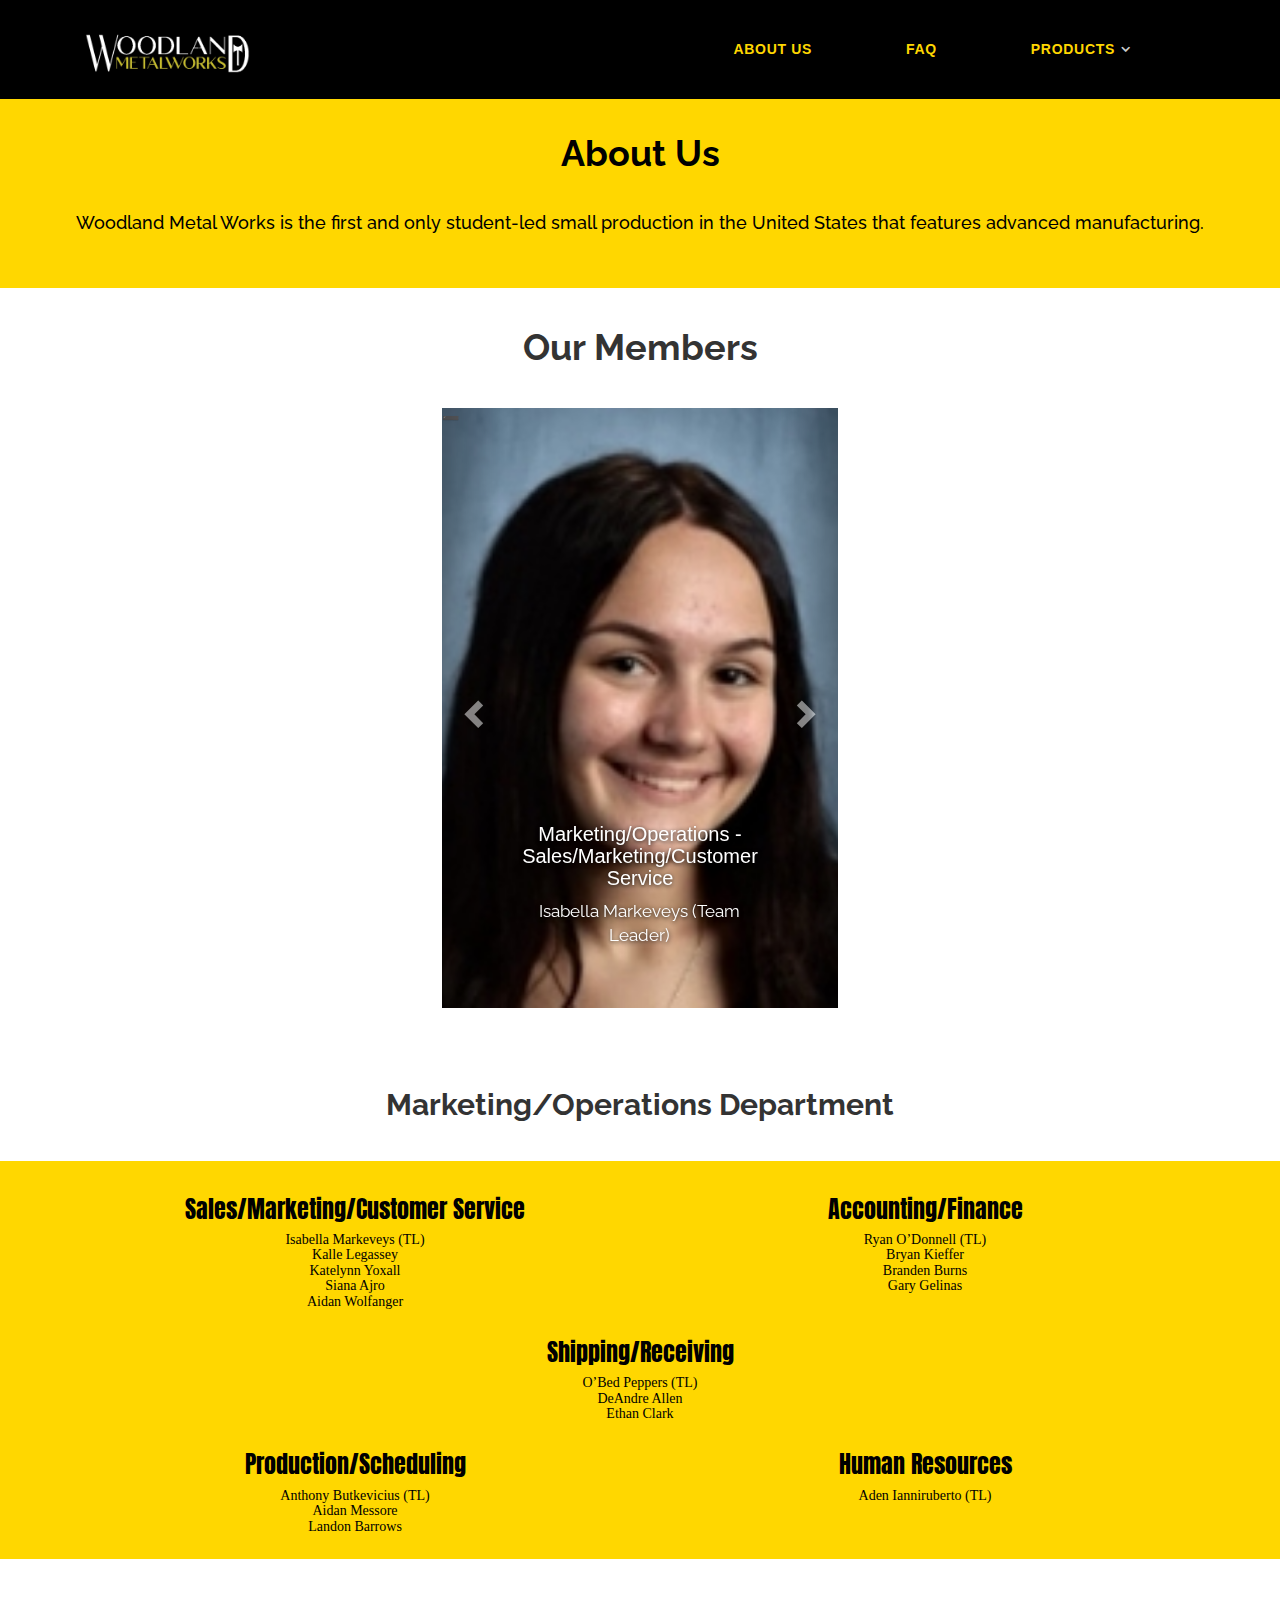
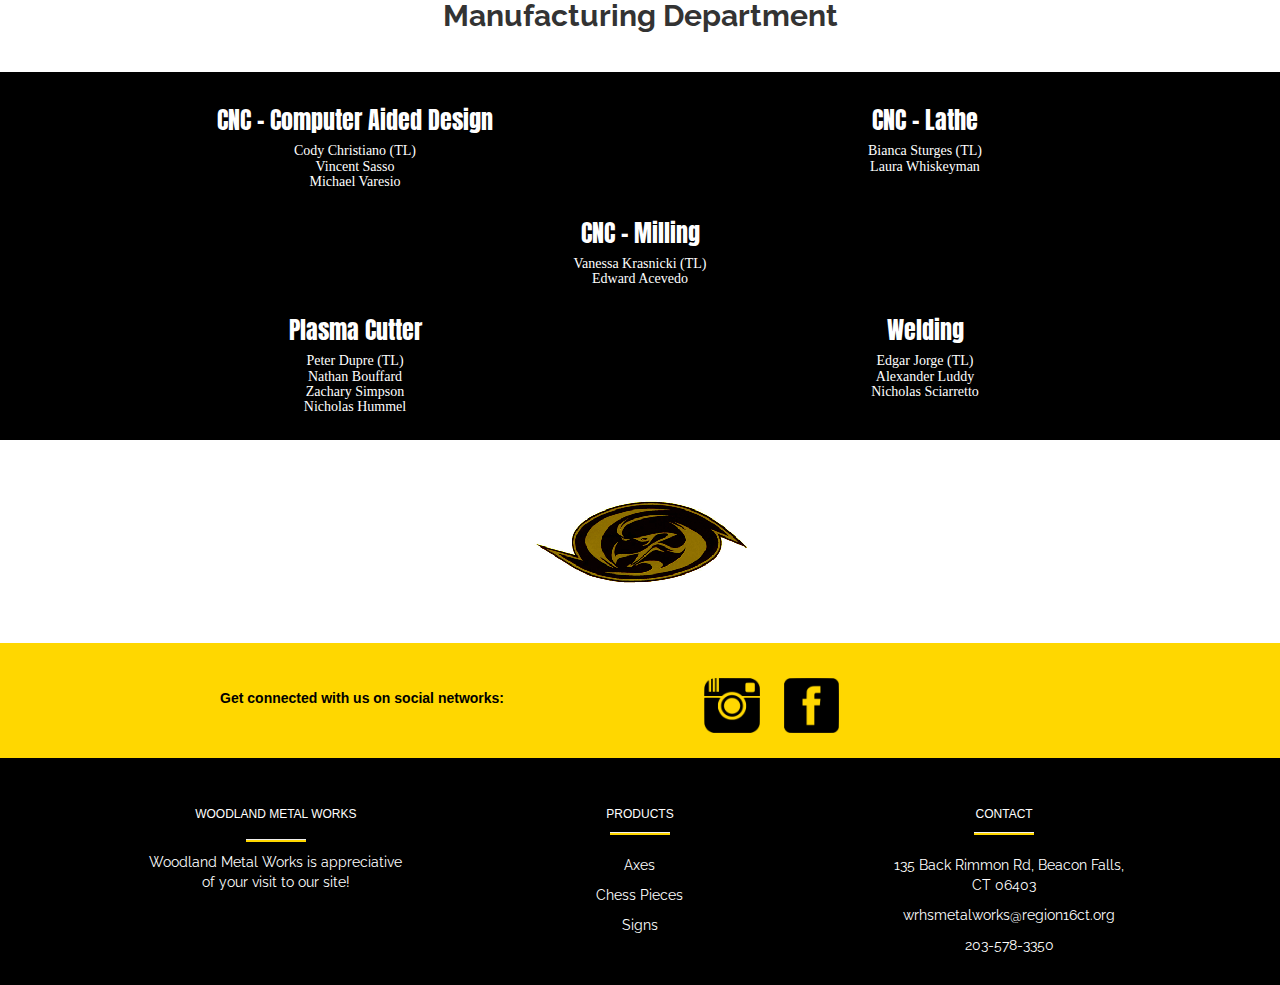
==== commit e47d10a0: "Finish" ====
--- a/aboutus.html
+++ b/aboutus.html
@@ -1,31 +1,31 @@
 <!DOCTYPE html>
 <html>
     <head>
-  <meta charset="UTF-8">
-  <meta name="viewport" content="width=device-width, initial-scale=1.0">
-  <meta http-equiv="X-UA-Compatible" content="ie=edge">
-  <link rel="stylesheet" href="tactics.css" type="text/css" />
-  <title>Woodland Metalworks</title>
-  <link rel="shortcut icon" href="TacoShack/Woodland_Hawk.png" type="image/x-icon"> 
-
-  <link href="//maxcdn.bootstrapcdn.com/bootstrap/4.1.1/css/bootstrap.min.css" rel="stylesheet" id="bootstrap-css">
-  <script src="//maxcdn.bootstrapcdn.com/bootstrap/4.1.1/js/bootstrap.min.js"></script>
-  <script src="//cdnjs.cloudflare.com/ajax/libs/jquery/3.2.1/jquery.min.js"></script>
-  
-  <link href="https://maxcdn.bootstrapcdn.com/font-awesome/4.7.0/css/font-awesome.min.css" rel="stylesheet">
-  <link rel="stylesheet" href="tactics.css" type="text/css" />
-  <link rel="stylesheet" href="https://fonts.googleapis.com/css2?family=Material+Symbols+Outlined:opsz,wght,FILL,GRAD@20..48,100..700,0..1,-50..200" />
-
-  
-</head>
-    
+        <meta charset="UTF-8">
+      <meta name="viewport" content="width=device-width, initial-scale=1.0">
+       <meta http-equiv="X-UA-Compatible" content="ie=edge">
+<link rel="stylesheet" href="tactics.css" type="text/css" />
+
+<title>About Us</title>
+      
+<link href="//maxcdn.bootstrapcdn.com/bootstrap/4.1.1/css/bootstrap.min.css" rel="stylesheet" id="bootstrap-css">
+<script src="//maxcdn.bootstrapcdn.com/bootstrap/4.1.1/js/bootstrap.min.js"></script>
+<script src="//cdnjs.cloudflare.com/ajax/libs/jquery/3.2.1/jquery.min.js"></script>
+<link rel="stylesheet" type="text/css" href="https://maxcdn.bootstrapcdn.com/bootstrap/3.3.1/css/bootstrap.min.css">
+ 
+<link href="https://maxcdn.bootstrapcdn.com/font-awesome/4.7.0/css/font-awesome.min.css" rel="stylesheet">
+<link rel="stylesheet" href="tactics.css" type="text/css" />
+<link rel="stylesheet" href="https://fonts.googleapis.com/css2?family=Material+Symbols+Outlined:opsz,wght,FILL,GRAD@20..48,100..700,0..1,-50..200" />
+      
+
+
     <body>
       
-     <header class="navigation" id="sticky-nav">
+           <header class="navigation" id="sticky-nav">
         <div class="container">
 	
             <div class="top-logo">
-                <a href="general.html"><img src="TacoShack/output-onlinepngtools.png"></a>
+                <a href="index.html"><img src="TacoShack/output-onlinepngtools.png"></a>
             </div>
 		
 			
@@ -46,6 +46,7 @@
 <!--                    <li class="book_trip"><a href="#"><i class="fa fa-map-marker"></i> Book Your Trip</a></li>-->
                 </ul>
             </nav>
+
 			
 			
         </div>
--- a/tactics.css
+++ b/tactics.css
@@ -578,7 +578,7 @@
     background-attachment: fixed;
 }
 
-@media (max-width:768px) {
+@media (max-width:992px) {
     .parallax-1 {
         width: 100%;
         height: 300px;
@@ -633,7 +633,7 @@
     background-attachment: fixed;
 }
 
-@media (max-width:768px) {
+@media (max-width:992px) {
     .parallax-2 {
         width: 100%;
         height: 300px;
@@ -655,7 +655,7 @@
     background-attachment: fixed;
 }
 
-@media (max-width:768px) {
+@media (max-width:992px) {
     .parallax-3 {
         width: 100%;
         height: 300px;
@@ -3152,25 +3152,27 @@
    margin-right: 20px;
 }
 
-.superSilly img {
-    width: 100%;
-    height:350px;
-    padding: 10px;
-}
-
-@media (max-width:992px) {
+
+
+@media (max-width:1200px) {
    .superSilly img {
     height:250px;
-    width:250px;
-    padding: 15px;
-    }
+    width:350px;
+    
+    }
+    .superSillyChess img {
+        height:400px;
+        width:300px;
+    }
+    
 }
 
 @media (max-width:768px) {
        .superSilly img {
-        height:200px;
-        width:200px;
-        padding: 10px;
-    }
-}
-    +        height:150px;
+        width:250px;
+        
+    }
+}
+    
+    
--- a/tactics.css
+++ b/tactics.css
@@ -578,7 +578,7 @@
     background-attachment: fixed;
 }
 
-@media (max-width:768px) {
+@media (max-width:992px) {
     .parallax-1 {
         width: 100%;
         height: 300px;
@@ -633,7 +633,7 @@
     background-attachment: fixed;
 }
 
-@media (max-width:768px) {
+@media (max-width:992px) {
     .parallax-2 {
         width: 100%;
         height: 300px;
@@ -655,7 +655,7 @@
     background-attachment: fixed;
 }
 
-@media (max-width:768px) {
+@media (max-width:992px) {
     .parallax-3 {
         width: 100%;
         height: 300px;
@@ -3152,25 +3152,27 @@
    margin-right: 20px;
 }
 
-.superSilly img {
-    width: 100%;
-    height:350px;
-    padding: 10px;
-}
-
-@media (max-width:992px) {
+
+
+@media (max-width:1200px) {
    .superSilly img {
     height:250px;
-    width:250px;
-    padding: 15px;
-    }
+    width:350px;
+    
+    }
+    .superSillyChess img {
+        height:400px;
+        width:300px;
+    }
+    
 }
 
 @media (max-width:768px) {
        .superSilly img {
-        height:200px;
-        width:200px;
-        padding: 10px;
-    }
-}
-    +        height:150px;
+        width:250px;
+        
+    }
+}
+    
+    
